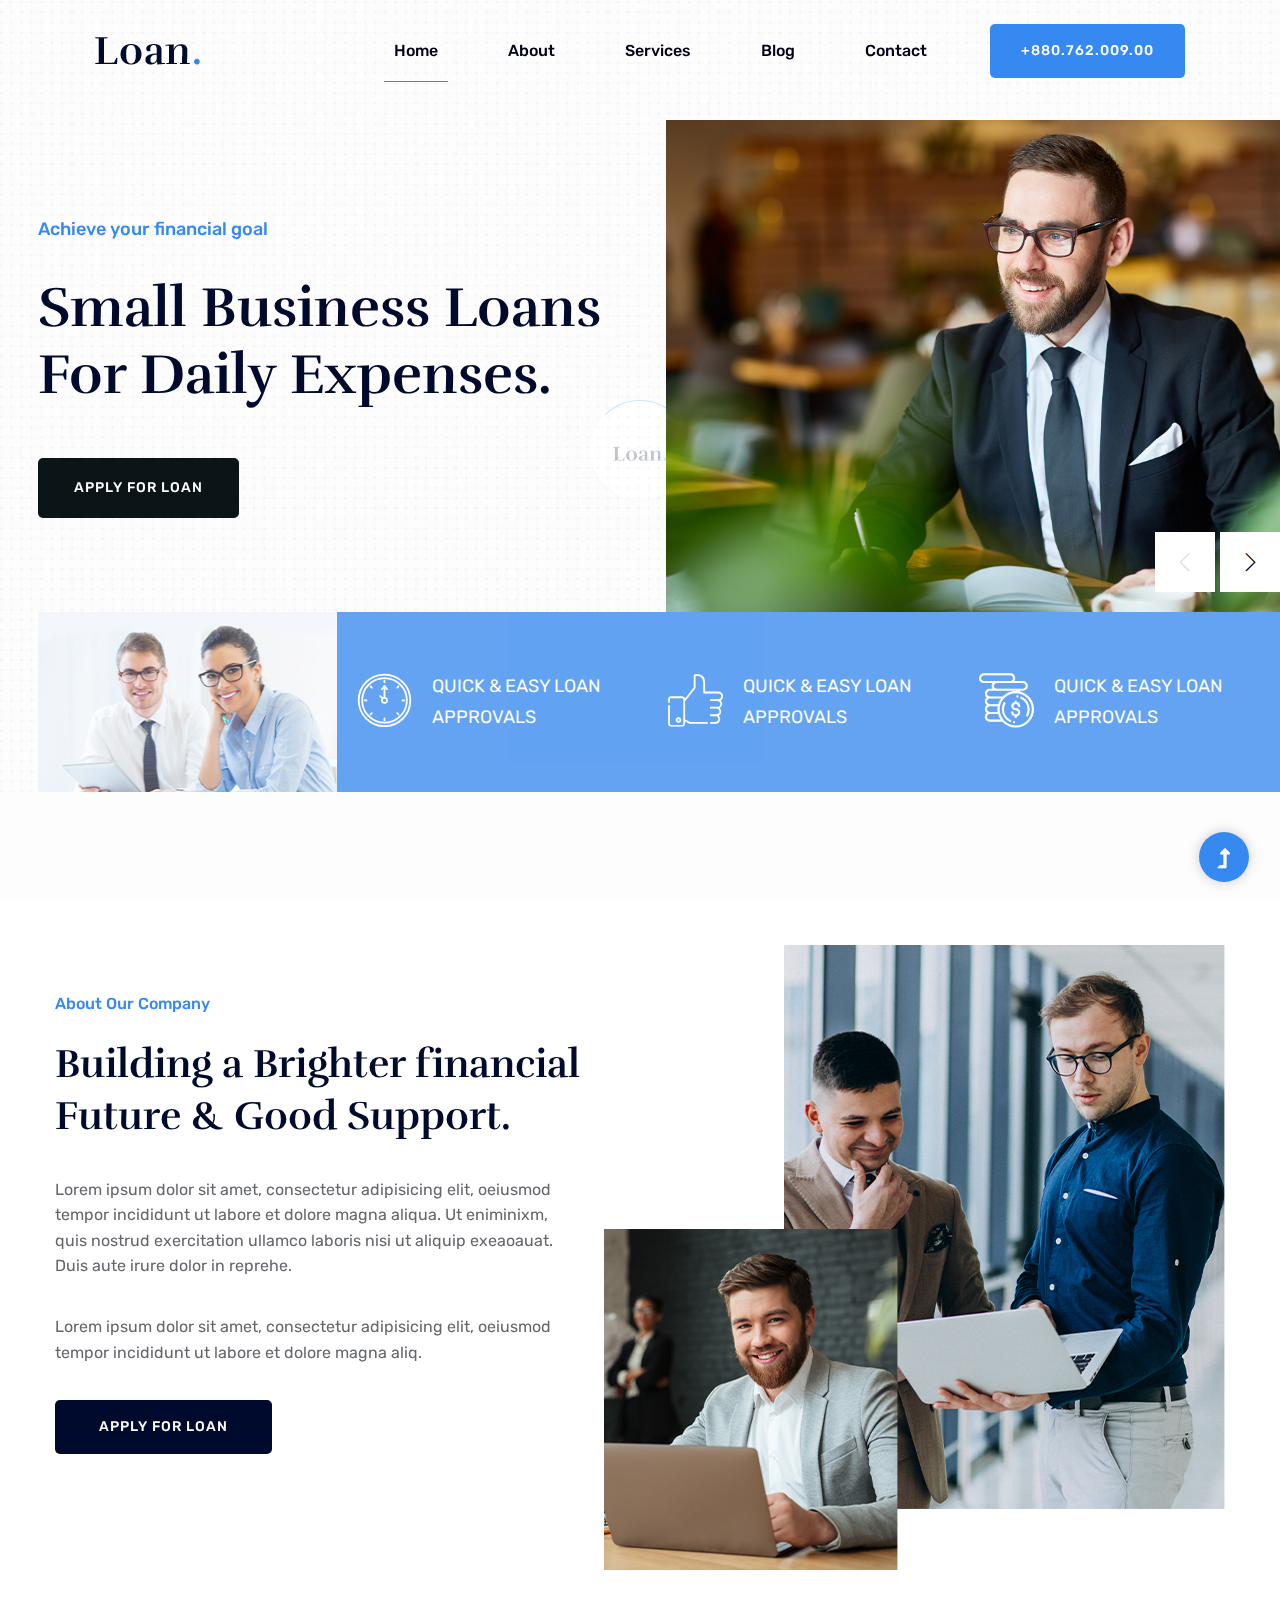
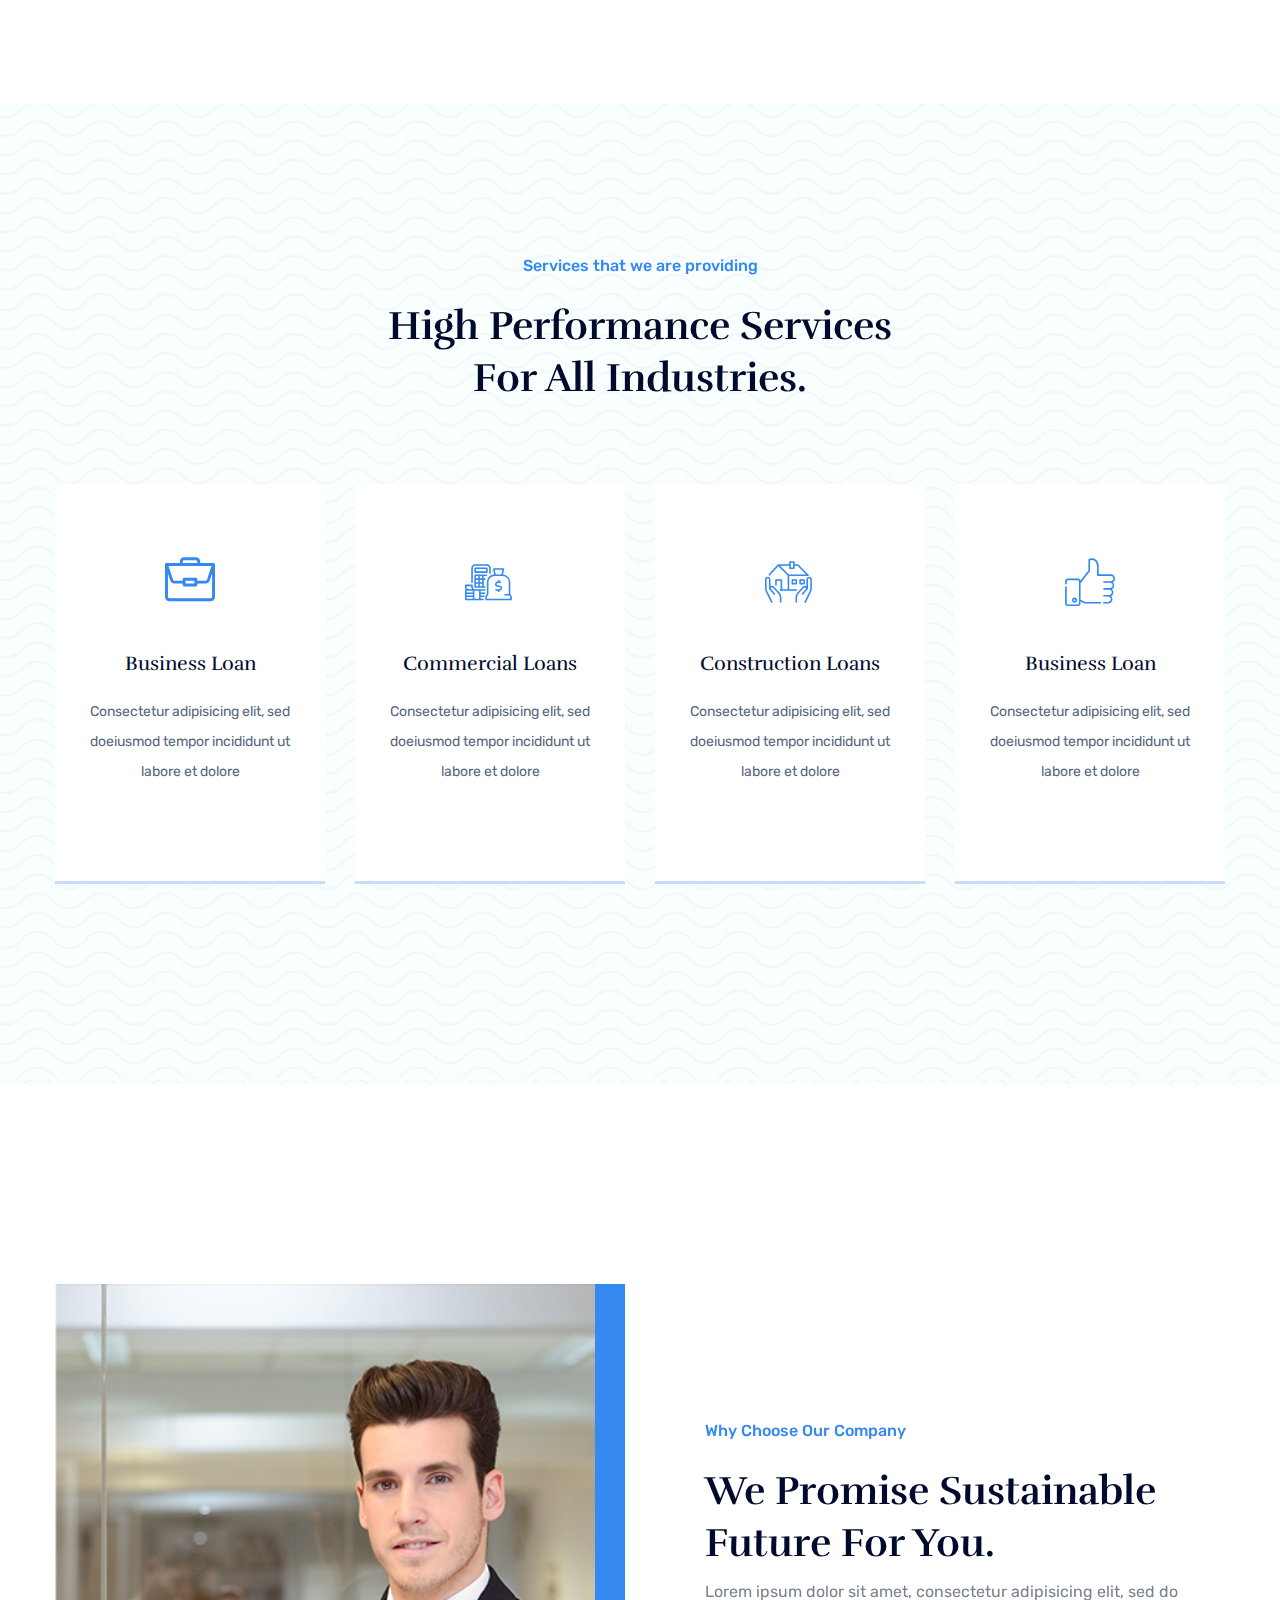
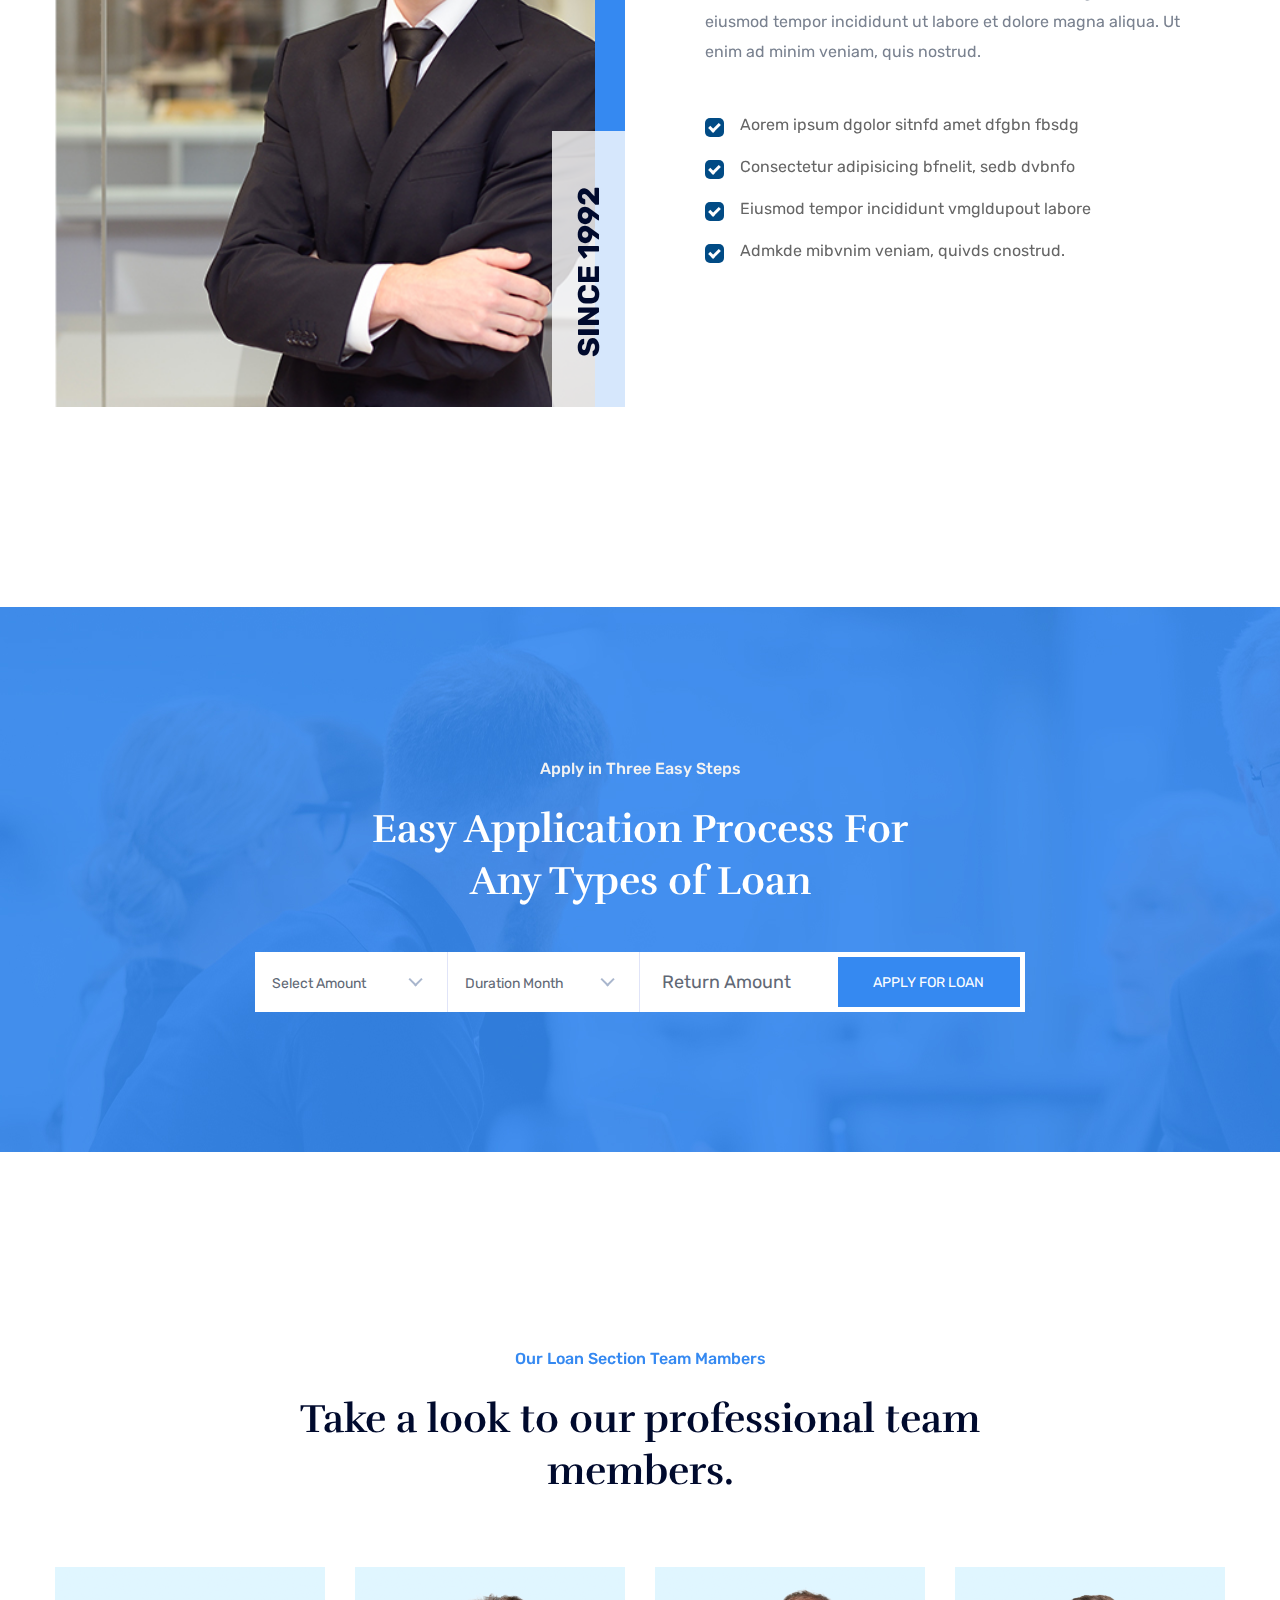
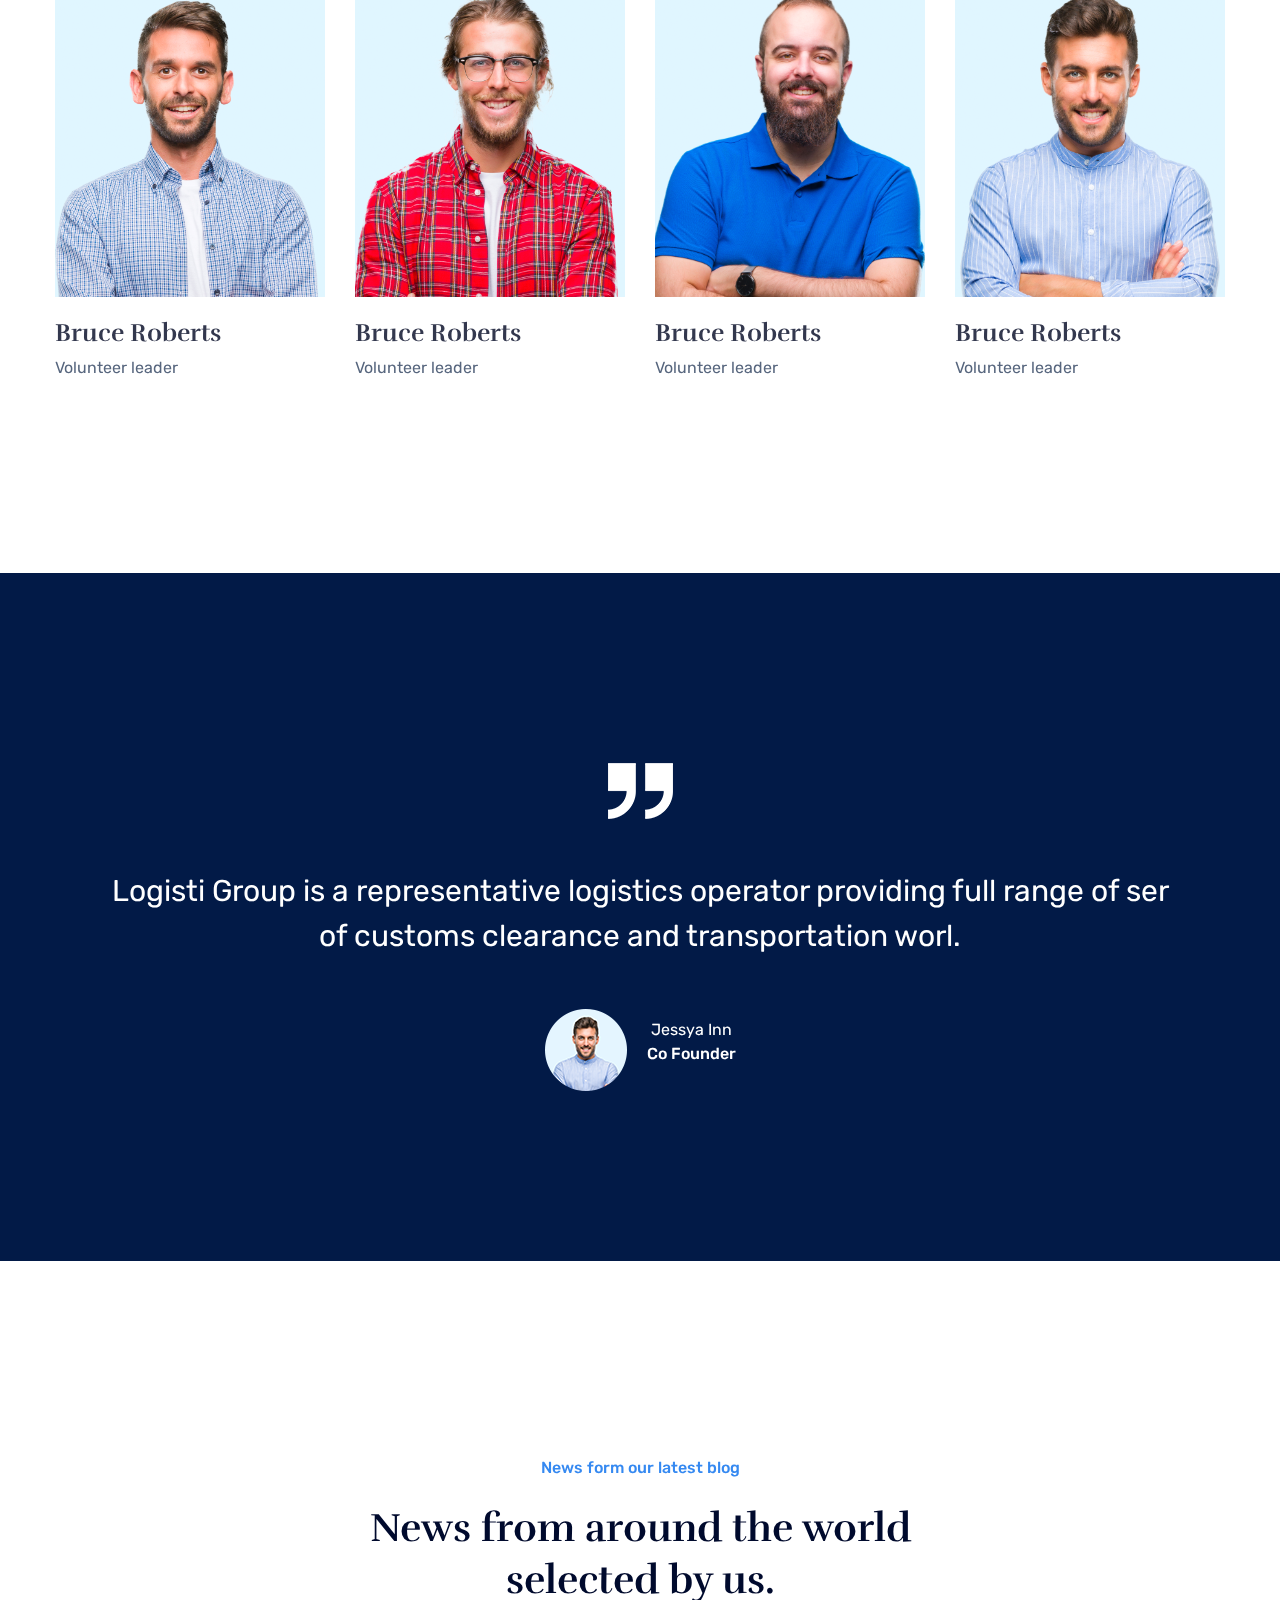
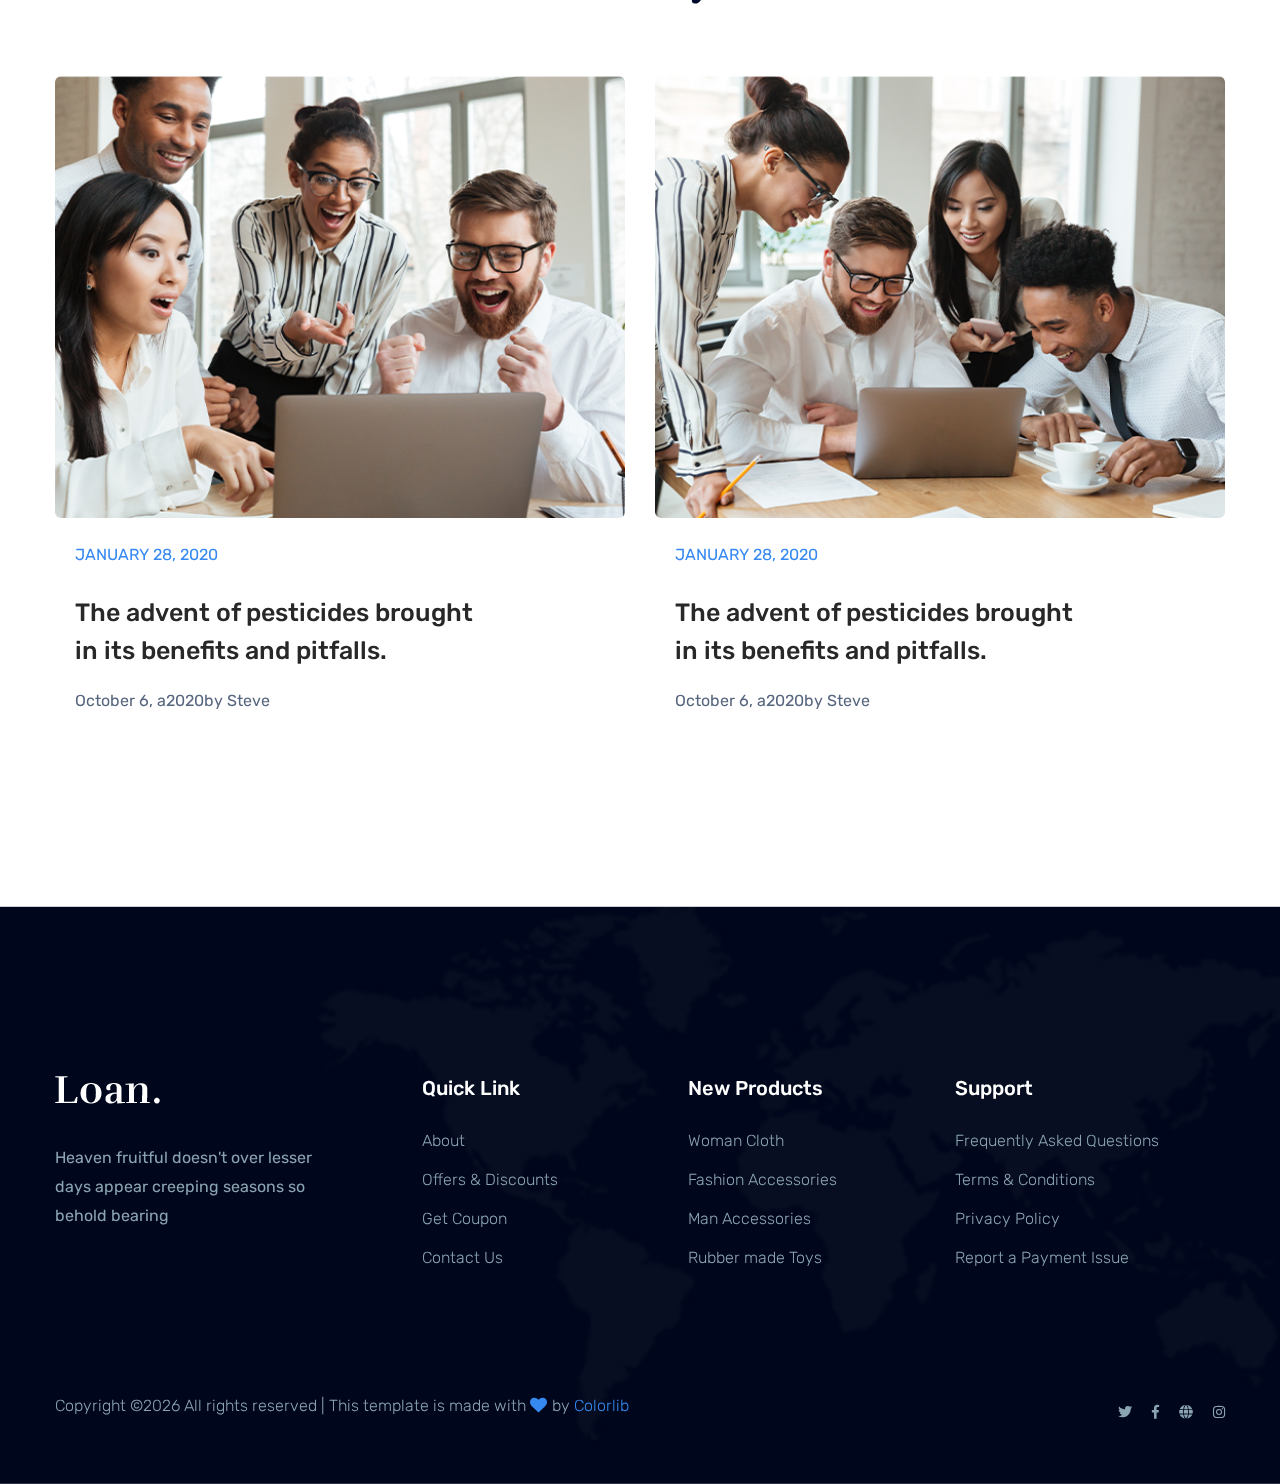
==== index.html @ 870bf565 "first commit" ====
<!doctype html>
<html class="no-js" lang="zxx">
    <head>
        <meta charset="utf-8">
        <meta http-equiv="x-ua-compatible" content="ie=edge">
        <title>Finance HTML-5 Template </title>
        <meta name="description" content="">
        <meta name="viewport" content="width=device-width, initial-scale=1">
        <link rel="manifest" href="site.webmanifest">
		<link rel="shortcut icon" type="image/x-icon" href="assets/img/favicon.ico">

		<!-- CSS here -->
            <link rel="stylesheet" href="assets/css/bootstrap.min.css">
            <link rel="stylesheet" href="assets/css/owl.carousel.min.css">
            <link rel="stylesheet" href="assets/css/slicknav.css">
            <link rel="stylesheet" href="assets/css/flaticon.css">
            <link rel="stylesheet" href="assets/css/animate.min.css">
            <link rel="stylesheet" href="assets/css/magnific-popup.css">
            <link rel="stylesheet" href="assets/css/fontawesome-all.min.css">
            <link rel="stylesheet" href="assets/css/themify-icons.css">
            <link rel="stylesheet" href="assets/css/slick.css">
            <link rel="stylesheet" href="assets/css/nice-select.css">
            <link rel="stylesheet" href="assets/css/style.css">
   </head>

   <body>
    <!-- Preloader Start -->
    <div id="preloader-active">
        <div class="preloader d-flex align-items-center justify-content-center">
            <div class="preloader-inner position-relative">
                <div class="preloader-circle"></div>
                <div class="preloader-img pere-text">
                    <img src="assets/img/logo/logo.png" alt="">
                </div>
            </div>
        </div>
    </div>
    <!-- Preloader Start -->
    <header>
        <!-- Header Start -->
        <div class="header-area header-transparent">
                <div class="main-header  header-sticky">
                    <div class="container-fluid">
                        <div class="row align-items-center">
                            <!-- Logo -->
                            <div class="col-xl-2 col-lg-2 col-md-1">
                                <div class="logo">
                                    <a href="index.html"><img src="assets/img/logo/logo.png" alt=""></a>
                                </div>
                            </div>
                            <div class="col-xl-10 col-lg-10 col-md-10">
                            <div class="menu-main d-flex align-items-center justify-content-end">
                                <!-- Main-menu -->
                                <div class="main-menu f-right d-none d-lg-block">
                                    <nav> 
                                        <ul id="navigation">  
                                            <li class="active"><a href="index.html">Home</a></li>
                                            <li><a href="about.html">About</a></li>
                                            <li><a href="services.html">Services</a></li>
                                            <li><a href="blog.html">Blog</a>
                                                <ul class="submenu">
                                                    <li><a href="blog.html">Blog</a></li>
                                                    <li><a href="blog_details.html">Blog Details</a></li>
                                                    <li><a href="elements.html">Element</a></li>
                                                    <li><a href="apply.html">Apply Now</a></li>
                                                </ul>
                                            </li>
                                            <li><a href="contact.html">Contact</a></li>
                                        </ul>
                                    </nav>
                                </div>
                                <div class="header-right-btn f-right d-none d-lg-block">
                                    <a href="#" class="btn header-btn">+880.762.009.00 </a>
                                </div>
                            </div>
                            </div>   
                            <!-- Mobile Menu -->
                            <div class="col-12">
                                <div class="mobile_menu d-block d-lg-none"></div>
                            </div>
                        </div>
                    </div>
                </div>
        </div>
        <!-- Header End -->
    </header>
    <main>

        <!-- slider Area Start-->
        <div class="slider-area slider-height" data-background="assets/img/hero/h1_hero.jpg">
            <div class="slider-active">
                <!-- Single Slider -->
                <div class="single-slider">
                    <div class="slider-cap-wrapper">
                        <div class="hero__caption">
                            <p data-animation="fadeInLeft" data-delay=".2s">Achieve your financial goal</p>
                            <h1 data-animation="fadeInLeft" data-delay=".5s">Small Business Loans For Daily Expenses.</h1>
                            <!-- Hero Btn -->
                            <a href="apply.html" class="btn hero-btn" data-animation="fadeInLeft" data-delay=".8s">Apply for Loan</a>
                        </div>
                        <div class="hero__img">
                            <img src="assets/img/hero/hero_img.jpg" alt="">
                        </div>
                    </div>
                </div>
                <!-- Single Slider -->
                <div class="single-slider">
                    <div class="slider-cap-wrapper">
                        <div class="hero__caption">
                            <p data-animation="fadeInLeft" data-delay=".2s">Achieve your financial goal</p>
                            <h1 data-animation="fadeInLeft" data-delay=".5s">Small Business Loans For Daily Expenses.</h1>
                            <!-- Hero Btn -->
                            <a href="apply.html" class="btn hero-btn" data-animation="fadeInLeft" data-delay=".8s">Apply for Loan</a>
                        </div>
                        <div class="hero__img">
                            <img src="assets/img/hero/hero_img2.jpg" alt="">
                        </div>
                    </div>
                </div>
            </div>
            <!-- slider-footer Start -->
            <div class="slider-footer section-bg d-none d-sm-block">
                <div class="footer-wrapper">
                    <!-- single -->
                    <div class="single-caption">
                        <div class="single-img">
                            <img src="assets/img/hero/hero_footer.png" alt="">
                        </div>
                    </div>
                    <!-- single -->
                    <div class="single-caption">
                        <div class="caption-icon">
                            <span class="flaticon-clock"></span>
                        </div>
                        <div class="caption">
                            <p>Quick & Easy Loan</p>
                            <p>Approvals</p>
                        </div>
                    </div>
                    <!-- single -->
                    <div class="single-caption">
                        <div class="caption-icon">
                            <span class="flaticon-like"></span>
                        </div>
                        <div class="caption">
                            <p>Quick & Easy Loan</p>
                            <p>Approvals</p>
                        </div>
                    </div>
                    <!-- single -->
                    <div class="single-caption">
                        <div class="caption-icon">
                            <span class="flaticon-money"></span>
                        </div>
                        <div class="caption">
                            <p>Quick & Easy Loan</p>
                            <p>Approvals</p>
                        </div>
                    </div>
                  
                </div>
            </div>
            <!-- slider-footer End -->

        </div>
        <!-- slider Area End-->
        <!-- About Law Start-->
        <div class="about-low-area section-padding2">
            <div class="container">
                <div class="row">
                    <div class="col-lg-6 col-md-12">
                        <div class="about-caption mb-50">
                            <!-- Section Tittle -->
                            <div class="section-tittle mb-35">
                                <span>About Our Company</span>
                                <h2>Building a Brighter financial Future & Good Support.</h2>
                            </div>
                            <p>Lorem ipsum dolor sit amet, consectetur adipisicing elit, oeiusmod tempor incididunt ut labore et dolore magna aliqua. Ut eniminixm, quis nostrud exercitation ullamco laboris nisi ut aliquip exeaoauat. Duis aute irure dolor in reprehe.</p>
                            <p>Lorem ipsum dolor sit amet, consectetur adipisicing elit, oeiusmod tempor incididunt ut labore et dolore magna aliq.</p>
                            <a href="apply.html" class="btn">Apply for Loan</a>
                        </div>
                    </div>
                    <div class="col-lg-6 col-md-12">
                        <!-- about-img -->
                        <div class="about-img ">
                            <div class="about-font-img d-none d-lg-block">
                                <img src="assets/img/gallery/about2.png" alt="">
                            </div>
                            <div class="about-back-img ">
                                <img src="assets/img/gallery/about1.png" alt="">
                            </div>
                        </div>
                    </div>
                </div>
            </div>
        </div>
        <!-- About Law End-->
        <!-- Services Area Start -->
        <div class="services-area pt-150 pb-150" data-background="assets/img/gallery/section_bg02.jpg">
            <div class="container">
                <div class="row justify-content-center">
                    <div class="col-lg-6 col-md-10">
                        <!-- Section Tittle -->
                        <div class="section-tittle text-center mb-80">
                            <span>Services that we are providing</span>
                            <h2>High Performance Services For All Industries.</h2>
                        </div>
                    </div>
                </div>
                <div class="row">
                    <div class="col-lg-3 col-md-6 col-sm-6">
                        <div class="single-cat text-center mb-50">
                            <div class="cat-icon">
                                <span class="flaticon-work"></span>
                            </div>
                            <div class="cat-cap">
                                <h5><a href="services.html">Business Loan</a></h5>
                                <p>Consectetur adipisicing elit, sed doeiusmod tempor incididunt ut labore et dolore</p>
                            </div>
                        </div>
                    </div>
                    <div class="col-lg-3 col-md-6 col-sm-6">
                        <div class="single-cat text-center mb-50">
                            <div class="cat-icon">
                                <span class="flaticon-loan"></span>
                            </div>
                            <div class="cat-cap">
                                <h5><a href="services.html">Commercial Loans</a></h5>
                                <p>Consectetur adipisicing elit, sed doeiusmod tempor incididunt ut labore et dolore</p>
                            </div>
                        </div>
                    </div>
                    <div class="col-lg-3 col-md-6 col-sm-6">
                        <div class="single-cat text-center mb-50">
                            <div class="cat-icon">
                                <span class="flaticon-loan-1"></span>
                            </div>
                            <div class="cat-cap">
                                <h5><a href="services.html">Construction Loans</a></h5>
                                <p>Consectetur adipisicing elit, sed doeiusmod tempor incididunt ut labore et dolore</p>
                            </div>
                        </div>
                    </div>
                    <div class="col-lg-3 col-md-6 col-sm-6">
                        <div class="single-cat text-center mb-50">
                            <div class="cat-icon">
                                <span class="flaticon-like"></span>
                            </div>
                            <div class="cat-cap">
                                <h5><a href="services.html">Business Loan</a></h5>
                                <p>Consectetur adipisicing elit, sed doeiusmod tempor incididunt ut labore et dolore</p>
                            </div>
                        </div>
                    </div>

                 </div>
            </div>
        </div>
        <!-- Services Area End -->
        <!-- Support Company Start-->
        <div class="support-company-area section-padding3 fix">
            <div class="container">
                <div class="row align-items-center">
                    <div class="col-xl-6 col-lg-6">
                        <div class="support-location-img mb-50">
                            <img src="assets/img/gallery/single2.jpg" alt="">
                            <div class="support-img-cap">
                                <span>Since 1992</span>
                            </div>
                        </div>
                    </div>
                    <div class="col-xl-6 col-lg-6">
                        <div class="right-caption">
                            <!-- Section Tittle -->
                            <div class="section-tittle">
                                <span>Why Choose Our Company</span>
                                <h2>We Promise Sustainable  Future For You.</h2>
                            </div>
                            <div class="support-caption">
                                <p>Lorem ipsum dolor sit amet, consectetur adipisicing elit, sed do eiusmod tempor incididunt ut labore et dolore magna aliqua. Ut enim ad minim veniam, quis nostrud.</p>
                                <div class="select-suport-items">
                                    <label class="single-items">Aorem ipsum dgolor sitnfd amet dfgbn fbsdg
                                        <input type="checkbox" checked="checked active">
                                        <span class="checkmark"></span>
                                    </label>
                                    <label class="single-items">Consectetur adipisicing bfnelit, sedb dvbnfo
                                        <input type="checkbox" checked="checked active">
                                        <span class="checkmark"></span>
                                    </label>
                                    <label class="single-items">Eiusmod tempor incididunt vmgldupout labore
                                        <input type="checkbox" checked="checked active">
                                        <span class="checkmark"></span>
                                    </label>
                                    <label class="single-items">Admkde mibvnim veniam, quivds cnostrud.
                                        <input type="checkbox" checked="checked active">
                                        <span class="checkmark"></span>
                                    </label>
                                </div>
                            </div>
                        </div>
                    </div>
                </div>
            </div>
        </div>
        <!-- Support Company End-->
        <!-- Application Area Start -->
        <div class="application-area pt-150 pb-140" data-background="assets/img/gallery/section_bg03.jpg">
            <div class="container">
                <div class="row justify-content-center">
                    <div class="col-lg-6 col-md-10">
                        <!-- Section Tittle -->
                        <div class="section-tittle section-tittle2 text-center mb-45">
                            <span>Apply in Three Easy Steps</span>
                            <h2>Easy Application Process For Any Types of Loan</h2>
                        </div>
                    </div>
                </div>
                <div class="row justify-content-center">
                    <div class="col-lg-9 col-xl-8">
                        <!--Hero form -->
                        <form action="#" class="search-box">
                            <div class="select-form">
                                <div class="select-itms">
                                    <select name="select" id="select1">
                                        <option value="">Select Amount</option>
                                        <option value="">$120</option>
                                        <option value="">$700</option>
                                        <option value="">$750</option>
                                        <option value="">$250</option>
                                    </select>
                                </div>
                            </div>
                            <div class="select-form">
                                <div class="select-itms">
                                    <select name="select" id="select1">
                                        <option value="">Duration Month</option>
                                        <option value="">7 Days</option>
                                        <option value="">10 Days</option>
                                        <option value="">14 Days Days</option>
                                        <option value="">20 Days</option>
                                    </select>
                                </div>
                            </div>
                            <div class="input-form">
                                <input type="text" placeholder="Return Amount">
                            </div>
                            <div class="search-form">
                                <a href="apply.html">Apply for Loan</a>
                            </div>	
                        </form>	
                    </div>
                </div>
            </div>
        </div>
        <!-- Application Area End -->
        <!--Team Ara Start -->
        <div class="team-area section-padding30">
            <div class="container">
                <div class="row justify-content-center">
                    <div class="cl-xl-7 col-lg-8 col-md-10">
                        <!-- Section Tittle -->
                        <div class="section-tittle text-center mb-70">
                            <span>Our Loan Section Team Mambers</span>
                            <h2>Take a look to our professional team members.</h2>
                        </div> 
                    </div>
                </div>
                <div class="row">
                    <div class="col-lg-3 col-md-4 col-sm-6">
                        <div class="single-team mb-30">
                            <div class="team-img">
                                <img src="assets/img/gallery/home_blog1.png" alt="">
                                <!-- Blog Social -->
                                <div class="team-social">
                                    <li><a href="#"><i class="fab fa-facebook-f"></i></a></li>
                                    <li><a href="#"><i class="fab fa-twitter"></i></a></li>
                                    <li><a href="#"><i class="fas fa-globe"></i></a></li>
                                </div>
                            </div>
                            <div class="team-caption">
                                <h3><a href="#">Bruce Roberts</a></h3>
                                <p>Volunteer leader</p>
                            </div>
                        </div>
                    </div>
                    <div class="col-lg-3 col-md-4 col-sm-6">
                        <div class="single-team mb-30">
                            <div class="team-img">
                                <img src="assets/img/gallery/home_blog2.png" alt="">
                                <!-- Blog Social -->
                                <div class="team-social">
                                    <li><a href="#"><i class="fab fa-facebook-f"></i></a></li>
                                    <li><a href="#"><i class="fab fa-twitter"></i></a></li>
                                    <li><a href="#"><i class="fas fa-globe"></i></a></li>
                                </div>
                            </div>
                            <div class="team-caption">
                                <h3><a href="#">Bruce Roberts</a></h3>
                                <p>Volunteer leader</p>
                            </div>
                        </div>
                    </div>
                    <div class="col-lg-3 col-md-4 col-sm-6">
                        <div class="single-team mb-30">
                            <div class="team-img">
                                <img src="assets/img/gallery/home_blog3.png" alt="">
                                <!-- Blog Social -->
                                <div class="team-social">
                                    <li><a href="#"><i class="fab fa-facebook-f"></i></a></li>
                                    <li><a href="#"><i class="fab fa-twitter"></i></a></li>
                                    <li><a href="#"><i class="fas fa-globe"></i></a></li>
                                </div>
                            </div>
                            <div class="team-caption">
                                <h3><a href="#">Bruce Roberts</a></h3>
                                <p>Volunteer leader</p>
                            </div>
                        </div>
                    </div>
                    <div class="col-lg-3 col-md-4 col-sm-6">
                        <div class="single-team mb-30">
                            <div class="team-img">
                                <img src="assets/img/gallery/home_blog4.png" alt="">
                                <!-- Blog Social -->
                                <div class="team-social">
                                    <li><a href="#"><i class="fab fa-facebook-f"></i></a></li>
                                    <li><a href="#"><i class="fab fa-twitter"></i></a></li>
                                    <li><a href="#"><i class="fas fa-globe"></i></a></li>
                                </div>
                            </div>
                            <div class="team-caption">
                                <h3><a href="#">Bruce Roberts</a></h3>
                                <p>Volunteer leader</p>
                            </div>
                        </div>
                    </div>
                </div>
            </div>
        </div>
        <!-- Team Ara End -->
        <!-- Testimonial Start -->
        <div class="testimonial-area t-bg testimonial-padding">
            <div class="container ">
               <div class="row d-flex justify-content-center">
                    <div class="col-xl-11 col-lg-11 col-md-9">
                        <div class="h1-testimonial-active">
                            <!-- Single Testimonial -->
                            <div class="single-testimonial text-center">
                                 <!-- Testimonial Content -->
                                <div class="testimonial-caption ">
                                    <div class="testimonial-top-cap">
                                        <img src="assets/img/gallery/testimonial.png" alt="">
                                        <p>Logisti Group is a representative logistics operator providing full range of ser
                                            of customs clearance and transportation worl.</p>
                                    </div>
                                    <!-- founder -->
                                    <div class="testimonial-founder d-flex align-items-center justify-content-center">
                                        <div class="founder-img">
                                            <img src="assets/img/testmonial/Homepage_testi.png" alt="">
                                        </div>
                                       <div class="founder-text">
                                            <span>Jessya Inn</span>
                                            <p>Co Founder</p>
                                       </div>
                                    </div>
                                </div>
                            </div>
                            <!-- Single Testimonial -->
                            <div class="single-testimonial text-center">
                                 <!-- Testimonial Content -->
                                <div class="testimonial-caption ">
                                    <div class="testimonial-top-cap">
                                        <img src="assets/img/gallery/testimonial.png" alt="">
                                        <p>Logisti Group is a representative logistics operator providing full range of ser
                                            of customs clearance and transportation worl.</p>
                                    </div>
                                    <!-- founder -->
                                    <div class="testimonial-founder d-flex align-items-center justify-content-center">
                                        <div class="founder-img">
                                            <img src="assets/img/testmonial/Homepage_testi.png" alt="">
                                        </div>
                                       <div class="founder-text">
                                            <span>Jessya Inn</span>
                                            <p>Co Founder</p>
                                       </div>
                                    </div>
                                </div>
                            </div>
                        </div>
                    </div>
               </div>
            </div>
        </div>
        <!-- Testimonial End -->
        <!-- Blog Ara Start -->
        <div class="home-blog-area section-padding30">
            <div class="container">
                <div class="row justify-content-center">
                    <div class="col-lg-7 col-md-10">
                        <!-- Section Tittle -->
                        <div class="section-tittle text-center mb-70">
                            <span>News form our latest blog</span>
                            <h2>News from around the world selected by us.</h2>
                        </div> 
                    </div>
                </div>
                <div class="row">
                    <div class="col-xl-6 col-lg-6 col-md-6">
                        <!-- single-david -->
                        <div class="single-blogs mb-30">
                            <div class="blog-images">
                                <img src="assets/img/gallery/blog1.png" alt="">
                            </div>
                            <div class="blog-captions">
                                <span>January 28, 2020</span>
                                <h2><a href="blog_details.html">The advent of pesticides brought 
                                    in its benefits and pitfalls.</a></h2>
                                <p>October 6, a2020by Steve</p>
                            </div>
                        </div>
                    </div>
                    <div class="col-xl-6 col-lg-6 col-md-6">
                        <!-- single-david -->
                        <div class="single-blogs mb-30">
                            <div class="blog-images">
                                <img src="assets/img/gallery/blog2.png" alt="">
                            </div>
                            <div class="blog-captions">
                                <span>January 28, 2020</span>
                                <h2><a href="blog_details.html">The advent of pesticides brought 
                                    in its benefits and pitfalls.</a></h2>
                                <p>October 6, a2020by Steve</p>
                            </div>
                        </div>
                    </div>
                </div>
            </div>
        </div>
        <!-- Blog Ara End -->

    </main>
    <footer>
        <!-- Footer Start-->
        <div class="footer-area">
            <div class="container">
               <div class="footer-top footer-padding">
                    <div class="row justify-content-between">
                        <div class="col-xl-3 col-lg-4 col-md-4 col-sm-6">
                            <div class="single-footer-caption mb-50">
                                <div class="single-footer-caption mb-30">
                                    <!-- logo -->
                                    <div class="footer-logo">
                                        <a href="index.html"><img src="assets/img/logo/logo2_footer.png" alt=""></a>
                                    </div>
                                    <div class="footer-pera">
                                        <p>Heaven fruitful doesn't over lesser days appear creeping seasons so behold bearing</p>
                                   </div>
                                </div>
                            </div>
                        </div>
                        <div class="col-xl-2 col-lg-2 col-md-4 col-sm-6">
                            <div class="single-footer-caption mb-50">
                                <div class="footer-tittle">
                                    <h4>Quick Link</h4>
                                    <ul>
                                        <li><a href="#">About</a></li>
                                        <li><a href="#">Offers & Discounts</a></li>
                                        <li><a href="#">Get Coupon</a></li>
                                        <li><a href="#"> Contact Us</a></li>
                                    </ul>
                                </div>
                            </div>
                        </div>
                        <div class="col-xl-2 col-lg-3 col-md-4 col-sm-6">
                            <div class="single-footer-caption mb-50">
                                <div class="footer-tittle">
                                    <h4>New Products</h4>
                                    <ul>
                                        <li><a href="#">Woman Cloth</a></li>
                                        <li><a href="#">Fashion Accessories</a></li>
                                        <li><a href="#">Man Accessories</a></li>
                                        <li><a href="#">Rubber made Toys</a></li>     
                                    </ul>
                                </div>
                            </div>
                        </div>
                        <div class="col-xl-3 col-lg-3 col-md-4 col-sm-6">
                            <div class="single-footer-caption mb-50">
                                <div class="footer-tittle">
                                    <h4>Support</h4>
                                    <ul>
                                        <li><a href="#">Frequently Asked Questions</a></li>
                                        <li><a href="#">Terms & Conditions</a></li>
                                        <li><a href="#"> Privacy Policy</a></li>
                                        <li><a href="#">Report a Payment Issue</a></li>     
                                    </ul>
                                </div>
                            </div>
                        </div>
                    </div>
               </div>
                <div class="footer-bottom">
                    <div class="row d-flex justify-content-between align-items-center">
                        <div class="col-xl-9 col-lg-8">
                            <div class="footer-copy-right">
                                <p><!-- Link back to Colorlib can't be removed. Template is licensed under CC BY 3.0. -->
  Copyright &copy;<script>document.write(new Date().getFullYear());</script> All rights reserved | This template is made with <i class="fa fa-heart" aria-hidden="true"></i> by <a href="https://colorlib.com" target="_blank">Colorlib</a>
  <!-- Link back to Colorlib can't be removed. Template is licensed under CC BY 3.0. --></p>
                            </div>
                        </div>
                        <div class="col-xl-3 col-lg-4">
                            <!-- Footer Social -->
                            <div class="footer-social f-right">
                                <a href="#"><i class="fab fa-twitter"></i></a>
                                <a href="#"><i class="fab fa-facebook-f"></i></a>
                                <a href="#"><i class="fas fa-globe"></i></a>
                                <a href="#"><i class="fab fa-instagram"></i></a>
                            </div>
                        </div>
                    </div>
               </div>
            </div>
        </div>
        <!-- Footer End-->
    </footer>
    <!-- Scroll Up -->
    <div id="back-top" >
        <a title="Go to Top" href="#"> <i class="fas fa-level-up-alt"></i></a>
    </div>


    <!-- JS here -->
		<!-- All JS Custom Plugins Link Here here -->
        <script src="./assets/js/vendor/modernizr-3.5.0.min.js"></script>
		<!-- Jquery, Popper, Bootstrap -->
		<script src="./assets/js/vendor/jquery-1.12.4.min.js"></script>
        <script src="./assets/js/popper.min.js"></script>
        <script src="./assets/js/bootstrap.min.js"></script>
	    <!-- Jquery Mobile Menu -->
        <script src="./assets/js/jquery.slicknav.min.js"></script>

		<!-- Jquery Slick , Owl-Carousel Plugins -->
        <script src="./assets/js/owl.carousel.min.js"></script>
        <script src="./assets/js/slick.min.js"></script>
		<!-- One Page, Animated-HeadLin -->
        <script src="./assets/js/wow.min.js"></script>
		<script src="./assets/js/animated.headline.js"></script>
        <script src="./assets/js/jquery.magnific-popup.js"></script>

		<!-- Nice-select, sticky -->
        <script src="./assets/js/jquery.nice-select.min.js"></script>
		<script src="./assets/js/jquery.sticky.js"></script>
        
        <!-- contact js -->
        <script src="./assets/js/contact.js"></script>
        <script src="./assets/js/jquery.form.js"></script>
        <script src="./assets/js/jquery.validate.min.js"></script>
        <script src="./assets/js/mail-script.js"></script>
        <script src="./assets/js/jquery.ajaxchimp.min.js"></script>
        
		<!-- Jquery Plugins, main Jquery -->	
        <script src="./assets/js/plugins.js"></script>
        <script src="./assets/js/main.js"></script>
        
    </body>
</html>
---- assets/css/flaticon.css ----
/*
  	Flaticon icon font: Flaticon
  	Creation date: 28/03/2020 11:06
  	*/

@font-face {
  font-family: "Flaticon";
  src: url("../fonts/Flaticon.eot");
  src: url("../fonts/Flaticon.eot?#iefix") format("embedded-opentype"),
       url("../fonts/Flaticon.woff2") format("woff2"),
       url("../fonts/Flaticon.woff") format("woff"),
       url("../fonts/Flaticon.ttf") format("truetype"),
       url("../fonts/Flaticon.svg#Flaticon") format("svg");
  font-weight: normal;
  font-style: normal;
}

@media screen and (-webkit-min-device-pixel-ratio:0) {
  @font-face {
    font-family: "Flaticon";
    src: url("../fonts/Flaticon.svg#Flaticon") format("svg");
  }
}

[class^="flaticon-"]:before, [class*=" flaticon-"]:before,
[class^="flaticon-"]:after, [class*=" flaticon-"]:after {   
  font-family: Flaticon;
font-style: normal;
}

.flaticon-like:before { content: "\f100"; }
.flaticon-clock:before { content: "\f101"; }
.flaticon-money:before { content: "\f102"; }
.flaticon-work:before { content: "\f103"; }
.flaticon-loan:before { content: "\f104"; }
.flaticon-loan-1:before { content: "\f105"; }
---- assets/css/themify-icons.css ----
@font-face {
	font-family: 'themify';
	src:url('../fonts/themify.eot?-fvbane');


	src:url('../fonts/themify.eot?#iefix-fvbane') format('embedded-opentype'),
		url('../fonts/themify.woff?-fvbane') format('woff'),
		url('../fonts/themify.ttf?-fvbane') format('truetype'),
		url('../fonts/themify.svg?-fvbane#themify') format('svg');
	font-weight: normal;
	font-style: normal;
}

[class^="ti-"], [class*=" ti-"] {
	font-family: 'themify';
	speak: none;
	font-style: normal;
	font-weight: normal;
	font-variant: normal;
	text-transform: none;
	line-height: 1;

	/* Better Font Rendering =========== */
	-webkit-font-smoothing: antialiased;
	-moz-osx-font-smoothing: grayscale;
}

.ti-wand:before {
	content: "\e600";
}
.ti-volume:before {
	content: "\e601";
}
.ti-user:before {
	content: "\e602";
}
.ti-unlock:before {
	content: "\e603";
}
.ti-unlink:before {
	content: "\e604";
}
.ti-trash:before {
	content: "\e605";
}
.ti-thought:before {
	content: "\e606";
}
.ti-target:before {
	content: "\e607";
}
.ti-tag:before {
	content: "\e608";
}
.ti-tablet:before {
	content: "\e609";
}
.ti-star:before {
	content: "\e60a";
}
.ti-spray:before {
	content: "\e60b";
}
.ti-signal:before {
	content: "\e60c";
}
.ti-shopping-cart:before {
	content: "\e60d";
}
.ti-shopping-cart-full:before {
	content: "\e60e";
}
.ti-settings:before {
	content: "\e60f";
}
.ti-search:before {
	content: "\e610";
}
.ti-zoom-in:before {
	content: "\e611";
}
.ti-zoom-out:before {
	content: "\e612";
}
.ti-cut:before {
	content: "\e613";
}
.ti-ruler:before {
	content: "\e614";
}
.ti-ruler-pencil:before {
	content: "\e615";
}
.ti-ruler-alt:before {
	content: "\e616";
}
.ti-bookmark:before {
	content: "\e617";
}
.ti-bookmark-alt:before {
	content: "\e618";
}
.ti-reload:before {
	content: "\e619";
}
.ti-plus:before {
	content: "\e61a";
}
.ti-pin:before {
	content: "\e61b";
}
.ti-pencil:before {
	content: "\e61c";
}
.ti-pencil-alt:before {
	content: "\e61d";
}
.ti-paint-roller:before {
	content: "\e61e";
}
.ti-paint-bucket:before {
	content: "\e61f";
}
.ti-na:before {
	content: "\e620";
}
.ti-mobile:before {
	content: "\e621";
}
.ti-minus:before {
	content: "\e622";
}
.ti-medall:before {
	content: "\e623";
}
.ti-medall-alt:before {
	content: "\e624";
}
.ti-marker:before {
	content: "\e625";
}
.ti-marker-alt:before {
	content: "\e626";
}
.ti-arrow-up:before {
	content: "\e627";
}
.ti-arrow-right:before {
	content: "\e628";
}
.ti-arrow-left:before {
	content: "\e629";
}
.ti-arrow-down:before {
	content: "\e62a";
}
.ti-lock:before {
	content: "\e62b";
}
.ti-location-arrow:before {
	content: "\e62c";
}
.ti-link:before {
	content: "\e62d";
}
.ti-layout:before {
	content: "\e62e";
}
.ti-layers:before {
	content: "\e62f";
}
.ti-layers-alt:before {
	content: "\e630";
}
.ti-key:before {
	content: "\e631";
}
.ti-import:before {
	content: "\e632";
}
.ti-image:before {
	content: "\e633";
}
.ti-heart:before {
	content: "\e634";
}
.ti-heart-broken:before {
	content: "\e635";
}
.ti-hand-stop:before {
	content: "\e636";
}
.ti-hand-open:before {
	content: "\e637";
}
.ti-hand-drag:before {
	content: "\e638";
}
.ti-folder:before {
	content: "\e639";
}
.ti-flag:before {
	content: "\e63a";
}
.ti-flag-alt:before {
	content: "\e63b";
}
.ti-flag-alt-2:before {
	content: "\e63c";
}
.ti-eye:before {
	content: "\e63d";
}
.ti-export:before {
	content: "\e63e";
}
.ti-exchange-vertical:before {
	content: "\e63f";
}
.ti-desktop:before {
	content: "\e640";
}
.ti-cup:before {
	content: "\e641";
}
.ti-crown:before {
	content: "\e642";
}
.ti-comments:before {
	content: "\e643";
}
.ti-comment:before {
	content: "\e644";
}
.ti-comment-alt:before {
	content: "\e645";
}
.ti-close:before {
	content: "\e646";
}
.ti-clip:before {
	content: "\e647";
}
.ti-angle-up:before {
	content: "\e648";
}
.ti-angle-right:before {
	content: "\e649";
}
.ti-angle-left:before {
	content: "\e64a";
}
.ti-angle-down:before {
	content: "\e64b";
}
.ti-check:before {
	content: "\e64c";
}
.ti-check-box:before {
	content: "\e64d";
}
.ti-camera:before {
	content: "\e64e";
}
.ti-announcement:before {
	content: "\e64f";
}
.ti-brush:before {
	content: "\e650";
}
.ti-briefcase:before {
	content: "\e651";
}
.ti-bolt:before {
	content: "\e652";
}
.ti-bolt-alt:before {
	content: "\e653";
}
.ti-blackboard:before {
	content: "\e654";
}
.ti-bag:before {
	content: "\e655";
}
.ti-move:before {
	content: "\e656";
}
.ti-arrows-vertical:before {
	content: "\e657";
}
.ti-arrows-horizontal:before {
	content: "\e658";
}
.ti-fullscreen:before {
	content: "\e659";
}
.ti-arrow-top-right:before {
	content: "\e65a";
}
.ti-arrow-top-left:before {
	content: "\e65b";
}
.ti-arrow-circle-up:before {
	content: "\e65c";
}
.ti-arrow-circle-right:before {
	content: "\e65d";
}
.ti-arrow-circle-left:before {
	content: "\e65e";
}
.ti-arrow-circle-down:before {
	content: "\e65f";
}
.ti-angle-double-up:before {
	content: "\e660";
}
.ti-angle-double-right:before {
	content: "\e661";
}
.ti-angle-double-left:before {
	content: "\e662";
}
.ti-angle-double-down:before {
	content: "\e663";
}
.ti-zip:before {
	content: "\e664";
}
.ti-world:before {
	content: "\e665";
}
.ti-wheelchair:before {
	content: "\e666";
}
.ti-view-list:before {
	content: "\e667";
}
.ti-view-list-alt:before {
	content: "\e668";
}
.ti-view-grid:before {
	content: "\e669";
}
.ti-uppercase:before {
	content: "\e66a";
}
.ti-upload:before {
	content: "\e66b";
}
.ti-underline:before {
	content: "\e66c";
}
.ti-truck:before {
	content: "\e66d";
}
.ti-timer:before {
	content: "\e66e";
}
.ti-ticket:before {
	content: "\e66f";
}
.ti-thumb-up:before {
	content: "\e670";
}
.ti-thumb-down:before {
	content: "\e671";
}
.ti-text:before {
	content: "\e672";
}
.ti-stats-up:before {
	content: "\e673";
}
.ti-stats-down:before {
	content: "\e674";
}
.ti-split-v:before {
	content: "\e675";
}
.ti-split-h:before {
	content: "\e676";
}
.ti-smallcap:before {
	content: "\e677";
}
.ti-shine:before {
	content: "\e678";
}
.ti-shift-right:before {
	content: "\e679";
}
.ti-shift-left:before {
	content: "\e67a";
}
.ti-shield:before {
	content: "\e67b";
}
.ti-notepad:before {
	content: "\e67c";
}
.ti-server:before {
	content: "\e67d";
}
.ti-quote-right:before {
	content: "\e67e";
}
.ti-quote-left:before {
	content: "\e67f";
}
.ti-pulse:before {
	content: "\e680";
}
.ti-printer:before {
	content: "\e681";
}
.ti-power-off:before {
	content: "\e682";
}
.ti-plug:before {
	content: "\e683";
}
.ti-pie-chart:before {
	content: "\e684";
}
.ti-paragraph:before {
	content: "\e685";
}
.ti-panel:before {
	content: "\e686";
}
.ti-package:before {
	content: "\e687";
}
.ti-music:before {
	content: "\e688";
}
.ti-music-alt:before {
	content: "\e689";
}
.ti-mouse:before {
	content: "\e68a";
}
.ti-mouse-alt:before {
	content: "\e68b";
}
.ti-money:before {
	content: "\e68c";
}
.ti-microphone:before {
	content: "\e68d";
}
.ti-menu:before {
	content: "\e68e";
}
.ti-menu-alt:before {
	content: "\e68f";
}
.ti-map:before {
	content: "\e690";
}
.ti-map-alt:before {
	content: "\e691";
}
.ti-loop:before {
	content: "\e692";
}
.ti-location-pin:before {
	content: "\e693";
}
.ti-list:before {
	content: "\e694";
}
.ti-light-bulb:before {
	content: "\e695";
}
.ti-Italic:before {
	content: "\e696";
}
.ti-info:before {
	content: "\e697";
}
.ti-infinite:before {
	content: "\e698";
}
.ti-id-badge:before {
	content: "\e699";
}
.ti-hummer:before {
	content: "\e69a";
}
.ti-home:before {
	content: "\e69b";
}
.ti-help:before {
	content: "\e69c";
}
.ti-headphone:before {
	content: "\e69d";
}
.ti-harddrives:before {
	content: "\e69e";
}
.ti-harddrive:before {
	content: "\e69f";
}
.ti-gift:before {
	content: "\e6a0";
}
.ti-game:before {
	content: "\e6a1";
}
.ti-filter:before {
	content: "\e6a2";
}
.ti-files:before {
	content: "\e6a3";
}
.ti-file:before {
	content: "\e6a4";
}
.ti-eraser:before {
	content: "\e6a5";
}
.ti-envelope:before {
	content: "\e6a6";
}
.ti-download:before {
	content: "\e6a7";
}
.ti-direction:before {
	content: "\e6a8";
}
.ti-direction-alt:before {
	content: "\e6a9";
}
.ti-dashboard:before {
	content: "\e6aa";
}
.ti-control-stop:before {
	content: "\e6ab";
}
.ti-control-shuffle:before {
	content: "\e6ac";
}
.ti-control-play:before {
	content: "\e6ad";
}
.ti-control-pause:before {
	content: "\e6ae";
}
.ti-control-forward:before {
	content: "\e6af";
}
.ti-control-backward:before {
	content: "\e6b0";
}
.ti-cloud:before {
	content: "\e6b1";
}
.ti-cloud-up:before {
	content: "\e6b2";
}
.ti-cloud-down:before {
	content: "\e6b3";
}
.ti-clipboard:before {
	content: "\e6b4";
}
.ti-car:before {
	content: "\e6b5";
}
.ti-calendar:before {
	content: "\e6b6";
}
.ti-book:before {
	content: "\e6b7";
}
.ti-bell:before {
	content: "\e6b8";
}
.ti-basketball:before {
	content: "\e6b9";
}
.ti-bar-chart:before {
	content: "\e6ba";
}
.ti-bar-chart-alt:before {
	content: "\e6bb";
}
.ti-back-right:before {
	content: "\e6bc";
}
.ti-back-left:before {
	content: "\e6bd";
}
.ti-arrows-corner:before {
	content: "\e6be";
}
.ti-archive:before {
	content: "\e6bf";
}
.ti-anchor:before {
	content: "\e6c0";
}
.ti-align-right:before {
	content: "\e6c1";
}
.ti-align-left:before {
	content: "\e6c2";
}
.ti-align-justify:before {
	content: "\e6c3";
}
.ti-align-center:before {
	content: "\e6c4";
}
.ti-alert:before {
	content: "\e6c5";
}
.ti-alarm-clock:before {
	content: "\e6c6";
}
.ti-agenda:before {
	content: "\e6c7";
}
.ti-write:before {
	content: "\e6c8";
}
.ti-window:before {
	content: "\e6c9";
}
.ti-widgetized:before {
	content: "\e6ca";
}
.ti-widget:before {
	content: "\e6cb";
}
.ti-widget-alt:before {
	content: "\e6cc";
}
.ti-wallet:before {
	content: "\e6cd";
}
.ti-video-clapper:before {
	content: "\e6ce";
}
.ti-video-camera:before {
	content: "\e6cf";
}
.ti-vector:before {
	content: "\e6d0";
}
.ti-themify-logo:before {
	content: "\e6d1";
}
.ti-themify-favicon:before {
	content: "\e6d2";
}
.ti-themify-favicon-alt:before {
	content: "\e6d3";
}
.ti-support:before {
	content: "\e6d4";
}
.ti-stamp:before {
	content: "\e6d5";
}
.ti-split-v-alt:before {
	content: "\e6d6";
}
.ti-slice:before {
	content: "\e6d7";
}
.ti-shortcode:before {
	content: "\e6d8";
}
.ti-shift-right-alt:before {
	content: "\e6d9";
}
.ti-shift-left-alt:before {
	content: "\e6da";
}
.ti-ruler-alt-2:before {
	content: "\e6db";
}
.ti-receipt:before {
	content: "\e6dc";
}
.ti-pin2:before {
	content: "\e6dd";
}
.ti-pin-alt:before {
	content: "\e6de";
}
.ti-pencil-alt2:before {
	content: "\e6df";
}
.ti-palette:before {
	content: "\e6e0";
}
.ti-more:before {
	content: "\e6e1";
}
.ti-more-alt:before {
	content: "\e6e2";
}
.ti-microphone-alt:before {
	content: "\e6e3";
}
.ti-magnet:before {
	content: "\e6e4";
}
.ti-line-double:before {
	content: "\e6e5";
}
.ti-line-dotted:before {
	content: "\e6e6";
}
.ti-line-dashed:before {
	content: "\e6e7";
}
.ti-layout-width-full:before {
	content: "\e6e8";
}
.ti-layout-width-default:before {
	content: "\e6e9";
}
.ti-layout-width-default-alt:before {
	content: "\e6ea";
}
.ti-layout-tab:before {
	content: "\e6eb";
}
.ti-layout-tab-window:before {
	content: "\e6ec";
}
.ti-layout-tab-v:before {
	content: "\e6ed";
}
.ti-layout-tab-min:before {
	content: "\e6ee";
}
.ti-layout-slider:before {
	content: "\e6ef";
}
.ti-layout-slider-alt:before {
	content: "\e6f0";
}
.ti-layout-sidebar-right:before {
	content: "\e6f1";
}
.ti-layout-sidebar-none:before {
	content: "\e6f2";
}
.ti-layout-sidebar-left:before {
	content: "\e6f3";
}
.ti-layout-placeholder:before {
	content: "\e6f4";
}
.ti-layout-menu:before {
	content: "\e6f5";
}
.ti-layout-menu-v:before {
	content: "\e6f6";
}
.ti-layout-menu-separated:before {
	content: "\e6f7";
}
.ti-layout-menu-full:before {
	content: "\e6f8";
}
.ti-layout-media-right-alt:before {
	content: "\e6f9";
}
.ti-layout-media-right:before {
	content: "\e6fa";
}
.ti-layout-media-overlay:before {
	content: "\e6fb";
}
.ti-layout-media-overlay-alt:before {
	content: "\e6fc";
}
.ti-layout-media-overlay-alt-2:before {
	content: "\e6fd";
}
.ti-layout-media-left-alt:before {
	content: "\e6fe";
}
.ti-layout-media-left:before {
	content: "\e6ff";
}
.ti-layout-media-center-alt:before {
	content: "\e700";
}
.ti-layout-media-center:before {
	content: "\e701";
}
.ti-layout-list-thumb:before {
	content: "\e702";
}
.ti-layout-list-thumb-alt:before {
	content: "\e703";
}
.ti-layout-list-post:before {
	content: "\e704";
}
.ti-layout-list-large-image:before {
	content: "\e705";
}
.ti-layout-line-solid:before {
	content: "\e706";
}
.ti-layout-grid4:before {
	content: "\e707";
}
.ti-layout-grid3:before {
	content: "\e708";
}
.ti-layout-grid2:before {
	content: "\e709";
}
.ti-layout-grid2-thumb:before {
	content: "\e70a";
}
.ti-layout-cta-right:before {
	content: "\e70b";
}
.ti-layout-cta-left:before {
	content: "\e70c";
}
.ti-layout-cta-center:before {
	content: "\e70d";
}
.ti-layout-cta-btn-right:before {
	content: "\e70e";
}
.ti-layout-cta-btn-left:before {
	content: "\e70f";
}
.ti-layout-column4:before {
	content: "\e710";
}
.ti-layout-column3:before {
	content: "\e711";
}
.ti-layout-column2:before {
	content: "\e712";
}
.ti-layout-accordion-separated:before {
	content: "\e713";
}
.ti-layout-accordion-merged:before {
	content: "\e714";
}
.ti-layout-accordion-list:before {
	content: "\e715";
}
.ti-ink-pen:before {
	content: "\e716";
}
.ti-info-alt:before {
	content: "\e717";
}
.ti-help-alt:before {
	content: "\e718";
}
.ti-headphone-alt:before {
	content: "\e719";
}
.ti-hand-point-up:before {
	content: "\e71a";
}
.ti-hand-point-right:before {
	content: "\e71b";
}
.ti-hand-point-left:before {
	content: "\e71c";
}
.ti-hand-point-down:before {
	content: "\e71d";
}
.ti-gallery:before {
	content: "\e71e";
}
.ti-face-smile:before {
	content: "\e71f";
}
.ti-face-sad:before {
	content: "\e720";
}
.ti-credit-card:before {
	content: "\e721";
}
.ti-control-skip-forward:before {
	content: "\e722";
}
.ti-control-skip-backward:before {
	content: "\e723";
}
.ti-control-record:before {
	content: "\e724";
}
.ti-control-eject:before {
	content: "\e725";
}
.ti-comments-smiley:before {
	content: "\e726";
}
.ti-brush-alt:before {
	content: "\e727";
}
.ti-youtube:before {
	content: "\e728";
}
.ti-vimeo:before {
	content: "\e729";
}
.ti-twitter:before {
	content: "\e72a";
}
.ti-time:before {
	content: "\e72b";
}
.ti-tumblr:before {
	content: "\e72c";
}
.ti-skype:before {
	content: "\e72d";
}
.ti-share:before {
	content: "\e72e";
}
.ti-share-alt:before {
	content: "\e72f";
}
.ti-rocket:before {
	content: "\e730";
}
.ti-pinterest:before {
	content: "\e731";
}
.ti-new-window:before {
	content: "\e732";
}
.ti-microsoft:before {
	content: "\e733";
}
.ti-list-ol:before {
	content: "\e734";
}
.ti-linkedin:before {
	content: "\e735";
}
.ti-layout-sidebar-2:before {
	content: "\e736";
}
.ti-layout-grid4-alt:before {
	content: "\e737";
}
.ti-layout-grid3-alt:before {
	content: "\e738";
}
.ti-layout-grid2-alt:before {
	content: "\e739";
}
.ti-layout-column4-alt:before {
	content: "\e73a";
}
.ti-layout-column3-alt:before {
	content: "\e73b";
}
.ti-layout-column2-alt:before {
	content: "\e73c";
}
.ti-instagram:before {
	content: "\e73d";
}
.ti-google:before {
	content: "\e73e";
}
.ti-github:before {
	content: "\e73f";
}
.ti-flickr:before {
	content: "\e740";
}
.ti-facebook:before {
	content: "\e741";
}
.ti-dropbox:before {
	content: "\e742";
}
.ti-dribbble:before {
	content: "\e743";
}
.ti-apple:before {
	content: "\e744";
}
.ti-android:before {
	content: "\e745";
}
.ti-save:before {
	content: "\e746";
}
.ti-save-alt:before {
	content: "\e747";
}
.ti-yahoo:before {
	content: "\e748";
}
.ti-wordpress:before {
	content: "\e749";
}
.ti-vimeo-alt:before {
	content: "\e74a";
}
.ti-twitter-alt:before {
	content: "\e74b";
}
.ti-tumblr-alt:before {
	content: "\e74c";
}
.ti-trello:before {
	content: "\e74d";
}
.ti-stack-overflow:before {
	content: "\e74e";
}
.ti-soundcloud:before {
	content: "\e74f";
}
.ti-sharethis:before {
	content: "\e750";
}
.ti-sharethis-alt:before {
	content: "\e751";
}
.ti-reddit:before {
	content: "\e752";
}
.ti-pinterest-alt:before {
	content: "\e753";
}
.ti-microsoft-alt:before {
	content: "\e754";
}
.ti-linux:before {
	content: "\e755";
}
.ti-jsfiddle:before {
	content: "\e756";
}
.ti-joomla:before {
	content: "\e757";
}
.ti-html5:before {
	content: "\e758";
}
.ti-flickr-alt:before {
	content: "\e759";
}
.ti-email:before {
	content: "\e75a";
}
.ti-drupal:before {
	content: "\e75b";
}
.ti-dropbox-alt:before {
	content: "\e75c";
}
.ti-css3:before {
	content: "\e75d";
}
.ti-rss:before {
	content: "\e75e";
}
.ti-rss-alt:before {
	content: "\e75f";
}
---- assets/css/nice-select.css ----
.nice-select {
  -webkit-tap-highlight-color: transparent;
  background-color: #fff;
  border-radius: 5px;
  border: solid 1px #e8e8e8;
  box-sizing: border-box;
  clear: both;
  cursor: pointer;
  display: block;
  float: left;
  font-family: inherit;
  font-size: 14px;
  font-weight: normal;
  height: 42px;
  line-height: 40px;
  outline: none;
  padding-left: 18px;
  padding-right: 30px;
  position: relative;
  text-align: left !important;
  -webkit-transition: all 0.2s ease-in-out;
  transition: all 0.2s ease-in-out;
  -webkit-user-select: none;
     -moz-user-select: none;
      -ms-user-select: none;
          user-select: none;
  white-space: nowrap;
  width: auto; }
  .nice-select:hover {
    border-color: #dbdbdb; }
  .nice-select:active, .nice-select.open, .nice-select:focus {
    border-color: #999; }
  .nice-select:after {
    border-bottom: 2px solid #999;
    border-right: 2px solid #999;
    content: '';
    display: block;
    height: 5px;
    margin-top: -4px;
    pointer-events: none;
    position: absolute;
    right: 12px;
    top: 50%;
    -webkit-transform-origin: 66% 66%;
        -ms-transform-origin: 66% 66%;
            transform-origin: 66% 66%;
    -webkit-transform: rotate(45deg);
        -ms-transform: rotate(45deg);
            transform: rotate(45deg);
    -webkit-transition: all 0.15s ease-in-out;
    transition: all 0.15s ease-in-out;
    width: 5px; }
  .nice-select.open:after {
    -webkit-transform: rotate(-135deg);
        -ms-transform: rotate(-135deg);
            transform: rotate(-135deg); }
  .nice-select.open .list {
    opacity: 1;
    pointer-events: auto;
    -webkit-transform: scale(1) translateY(0);
        -ms-transform: scale(1) translateY(0);
            transform: scale(1) translateY(0); }
  .nice-select.disabled {
    border-color: #ededed;
    color: #999;
    pointer-events: none; }
    .nice-select.disabled:after {
      border-color: #cccccc; }
  .nice-select.wide {
    width: 100%; }
    .nice-select.wide .list {
      left: 0 !important;
      right: 0 !important; }
  .nice-select.right {
    float: right; }
    .nice-select.right .list {
      left: auto;
      right: 0; }
  .nice-select.small {
    font-size: 12px;
    height: 36px;
    line-height: 34px; }
    .nice-select.small:after {
      height: 4px;
      width: 4px; }
    .nice-select.small .option {
      line-height: 34px;
      min-height: 34px; }
  .nice-select .list {
    background-color: #fff;
    border-radius: 5px;
    box-shadow: 0 0 0 1px rgba(68, 68, 68, 0.11);
    box-sizing: border-box;
    margin-top: 4px;
    opacity: 0;
    overflow: hidden;
    padding: 0;
    pointer-events: none;
    position: absolute;
    top: 100%;
    left: 0;
    -webkit-transform-origin: 50% 0;
        -ms-transform-origin: 50% 0;
            transform-origin: 50% 0;
    -webkit-transform: scale(0.75) translateY(-21px);
        -ms-transform: scale(0.75) translateY(-21px);
            transform: scale(0.75) translateY(-21px);
    -webkit-transition: all 0.2s cubic-bezier(0.5, 0, 0, 1.25), opacity 0.15s ease-out;
    transition: all 0.2s cubic-bezier(0.5, 0, 0, 1.25), opacity 0.15s ease-out;
    z-index: 9; }
    .nice-select .list:hover .option:not(:hover) {
      background-color: transparent !important; }
  .nice-select .option {
    cursor: pointer;
    font-weight: 400;
    line-height: 40px;
    list-style: none;
    min-height: 40px;
    outline: none;
    padding-left: 18px;
    padding-right: 29px;
    text-align: left;
    -webkit-transition: all 0.2s;
    transition: all 0.2s; }
    .nice-select .option:hover, .nice-select .option.focus, .nice-select .option.selected.focus {
      background-color: #f6f6f6; }
    .nice-select .option.selected {
      font-weight: bold; }
    .nice-select .option.disabled {
      background-color: transparent;
      color: #999;
      cursor: default; }

.no-csspointerevents .nice-select .list {
  display: none; }

.no-csspointerevents .nice-select.open .list {
  display: block; }
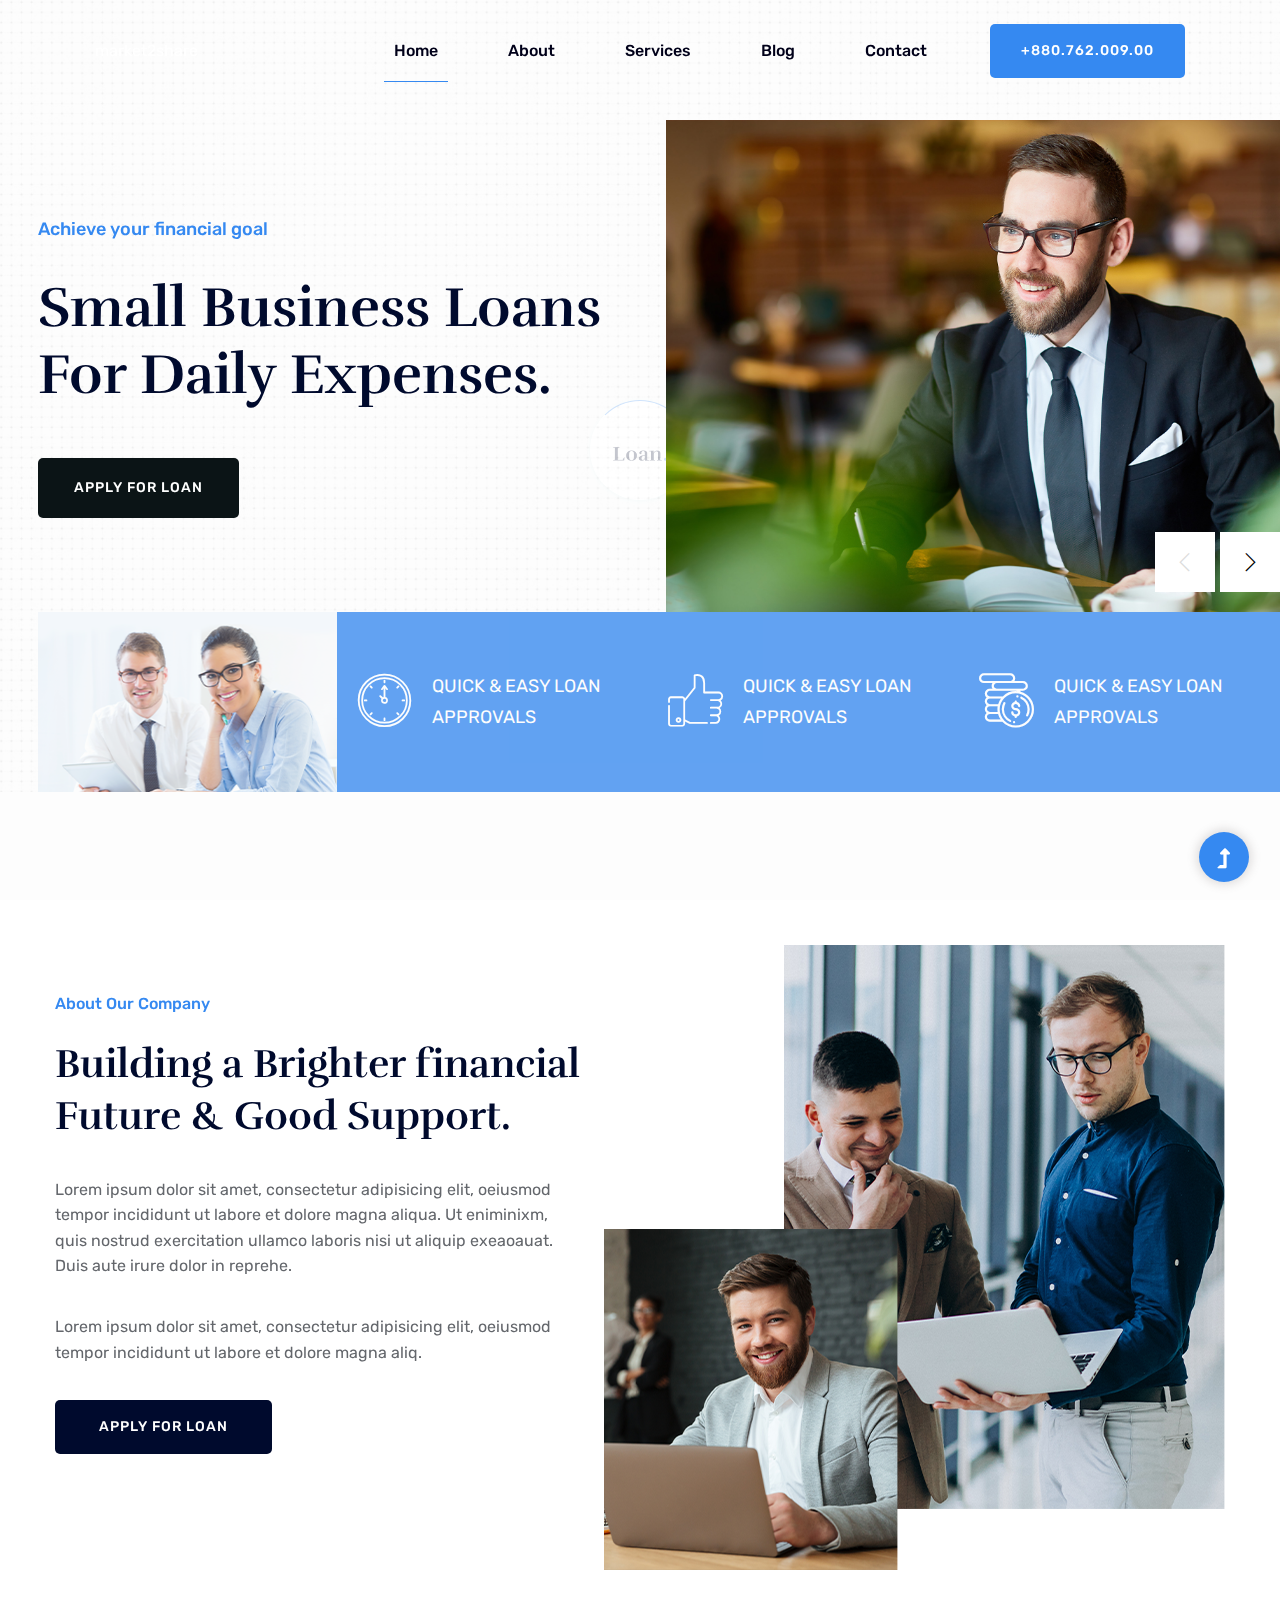
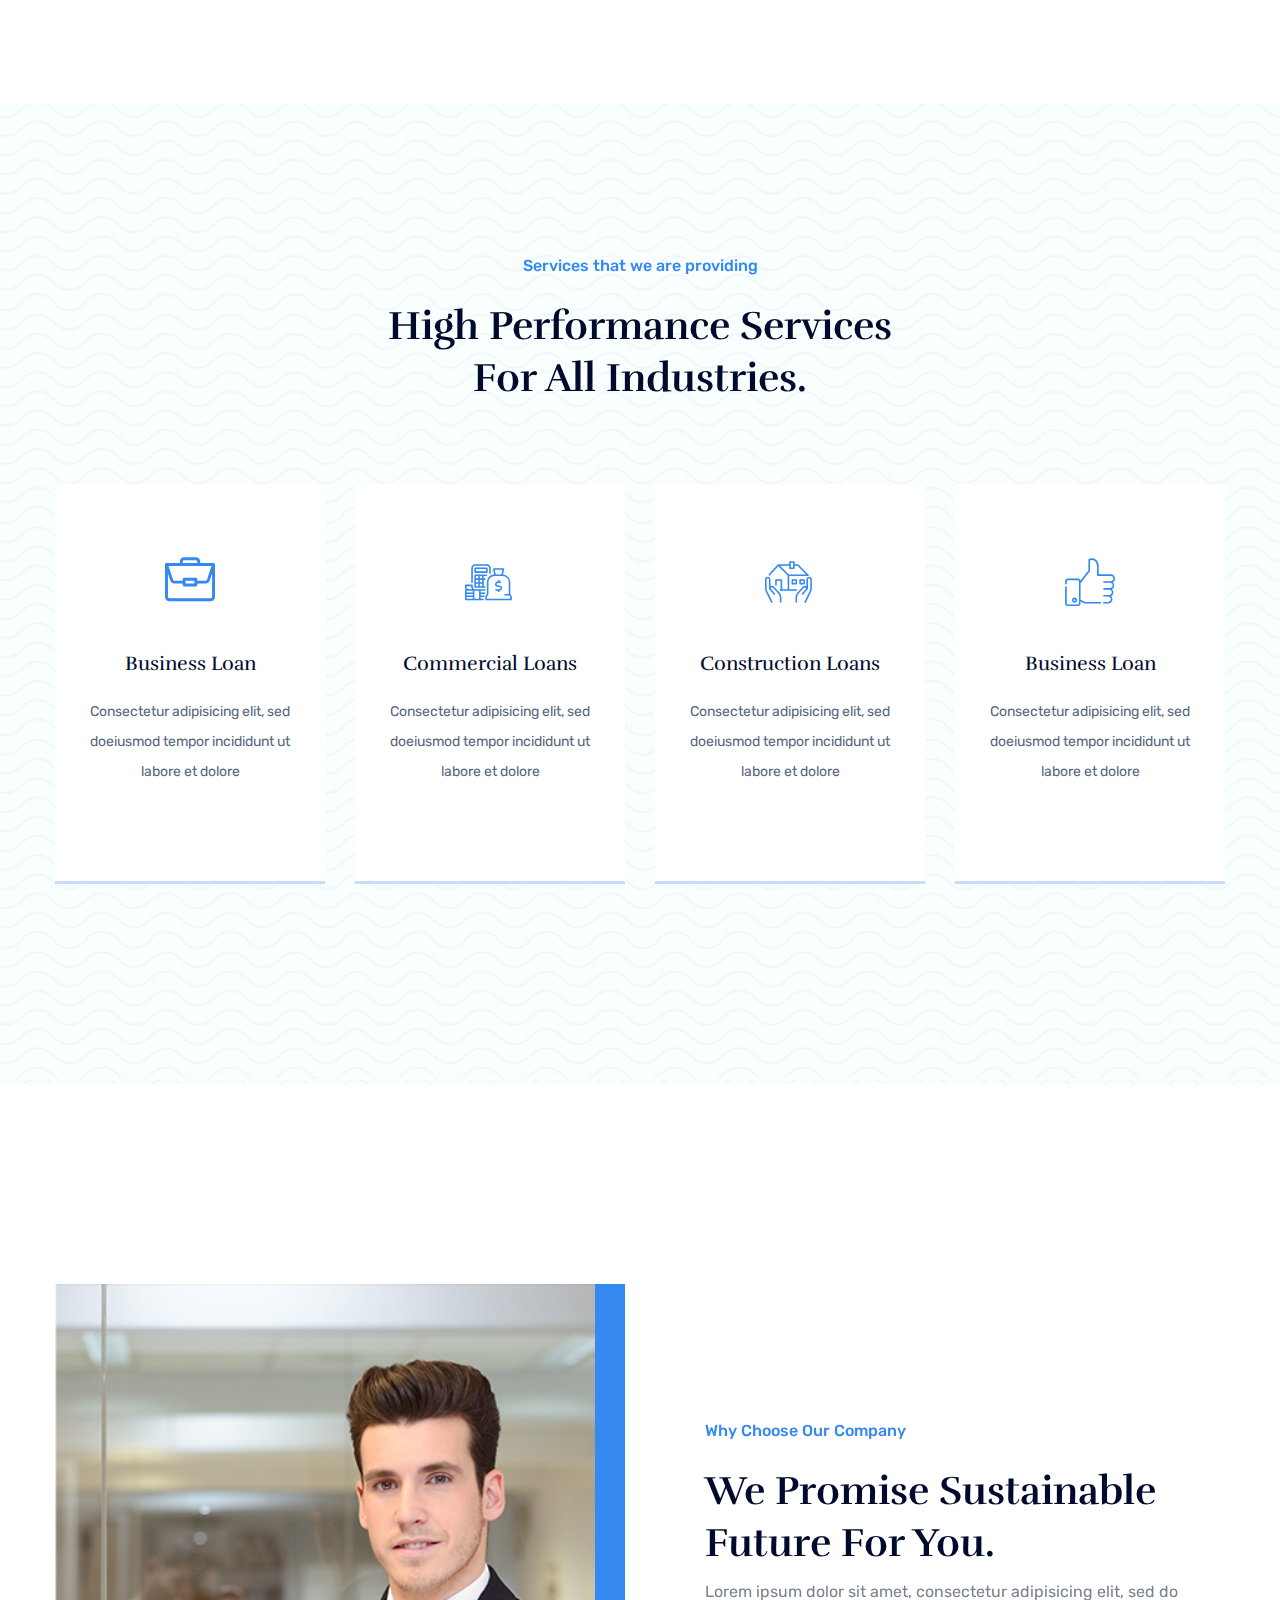
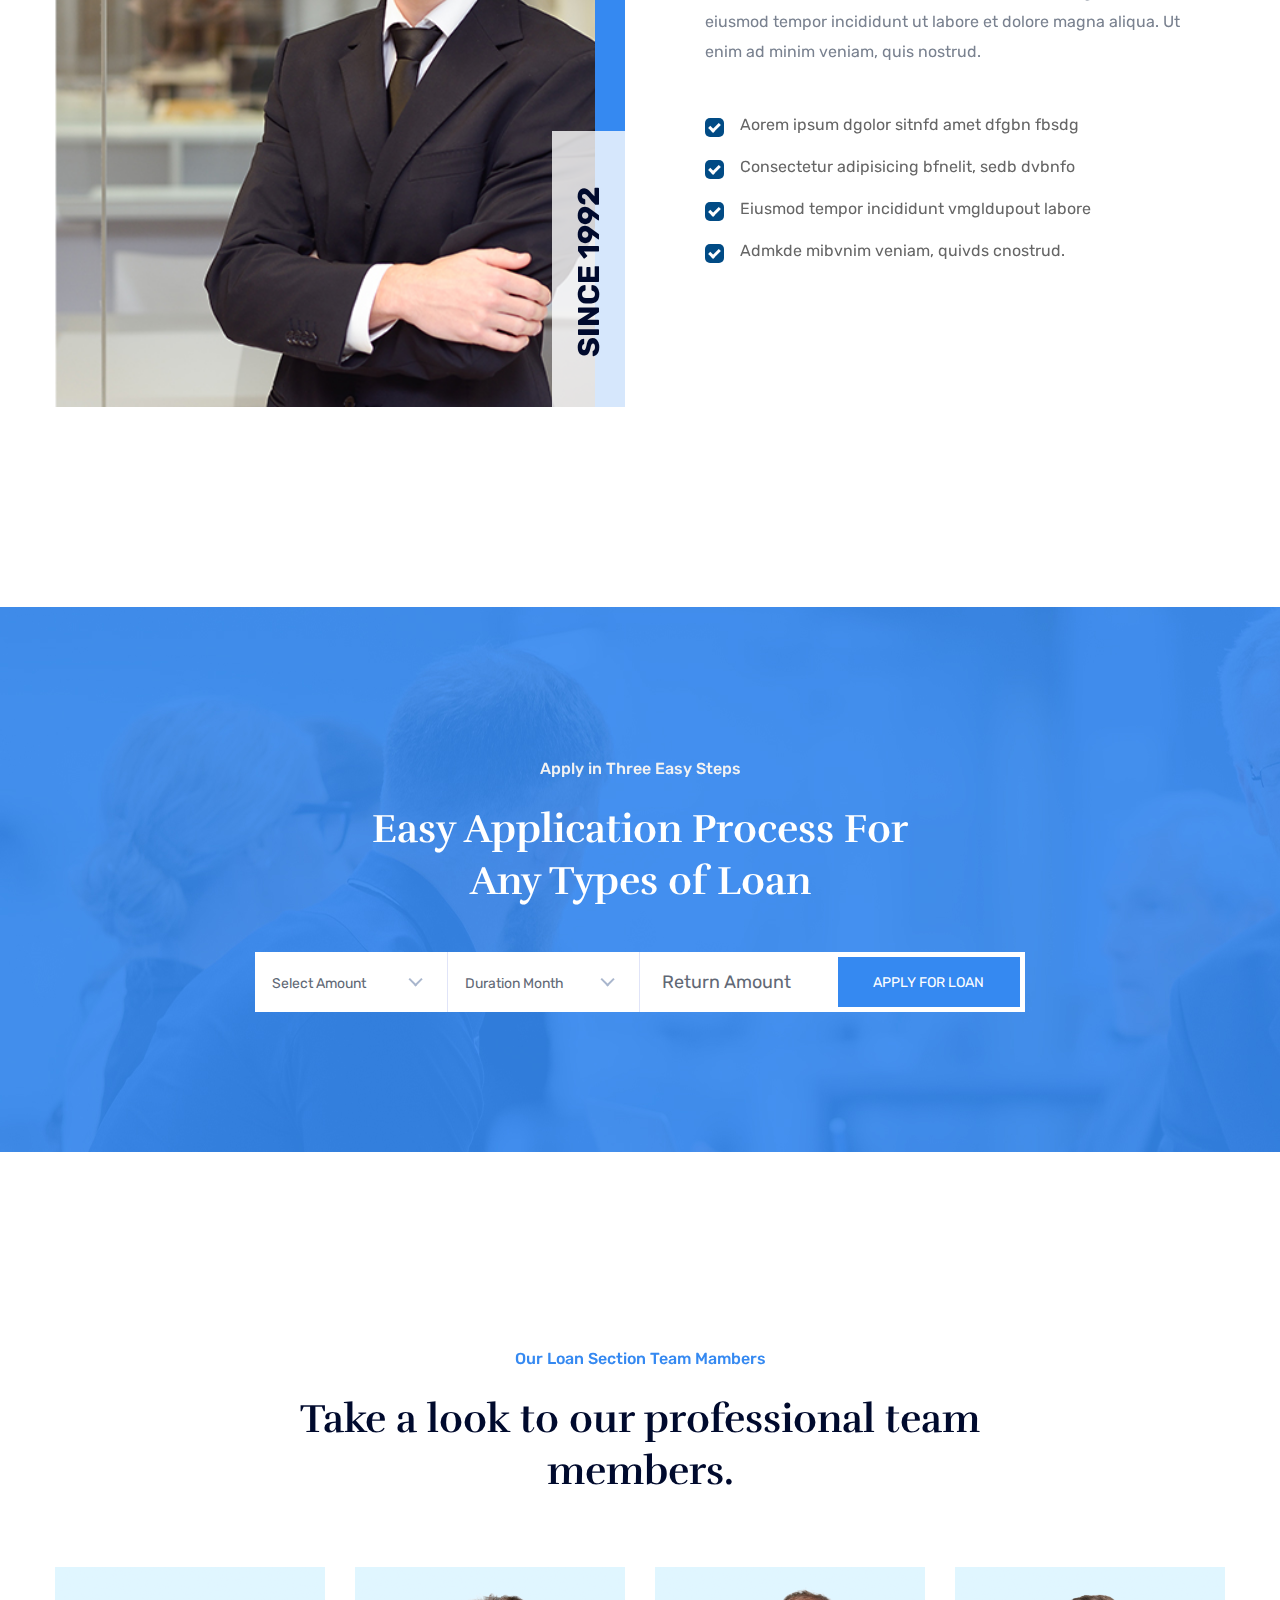
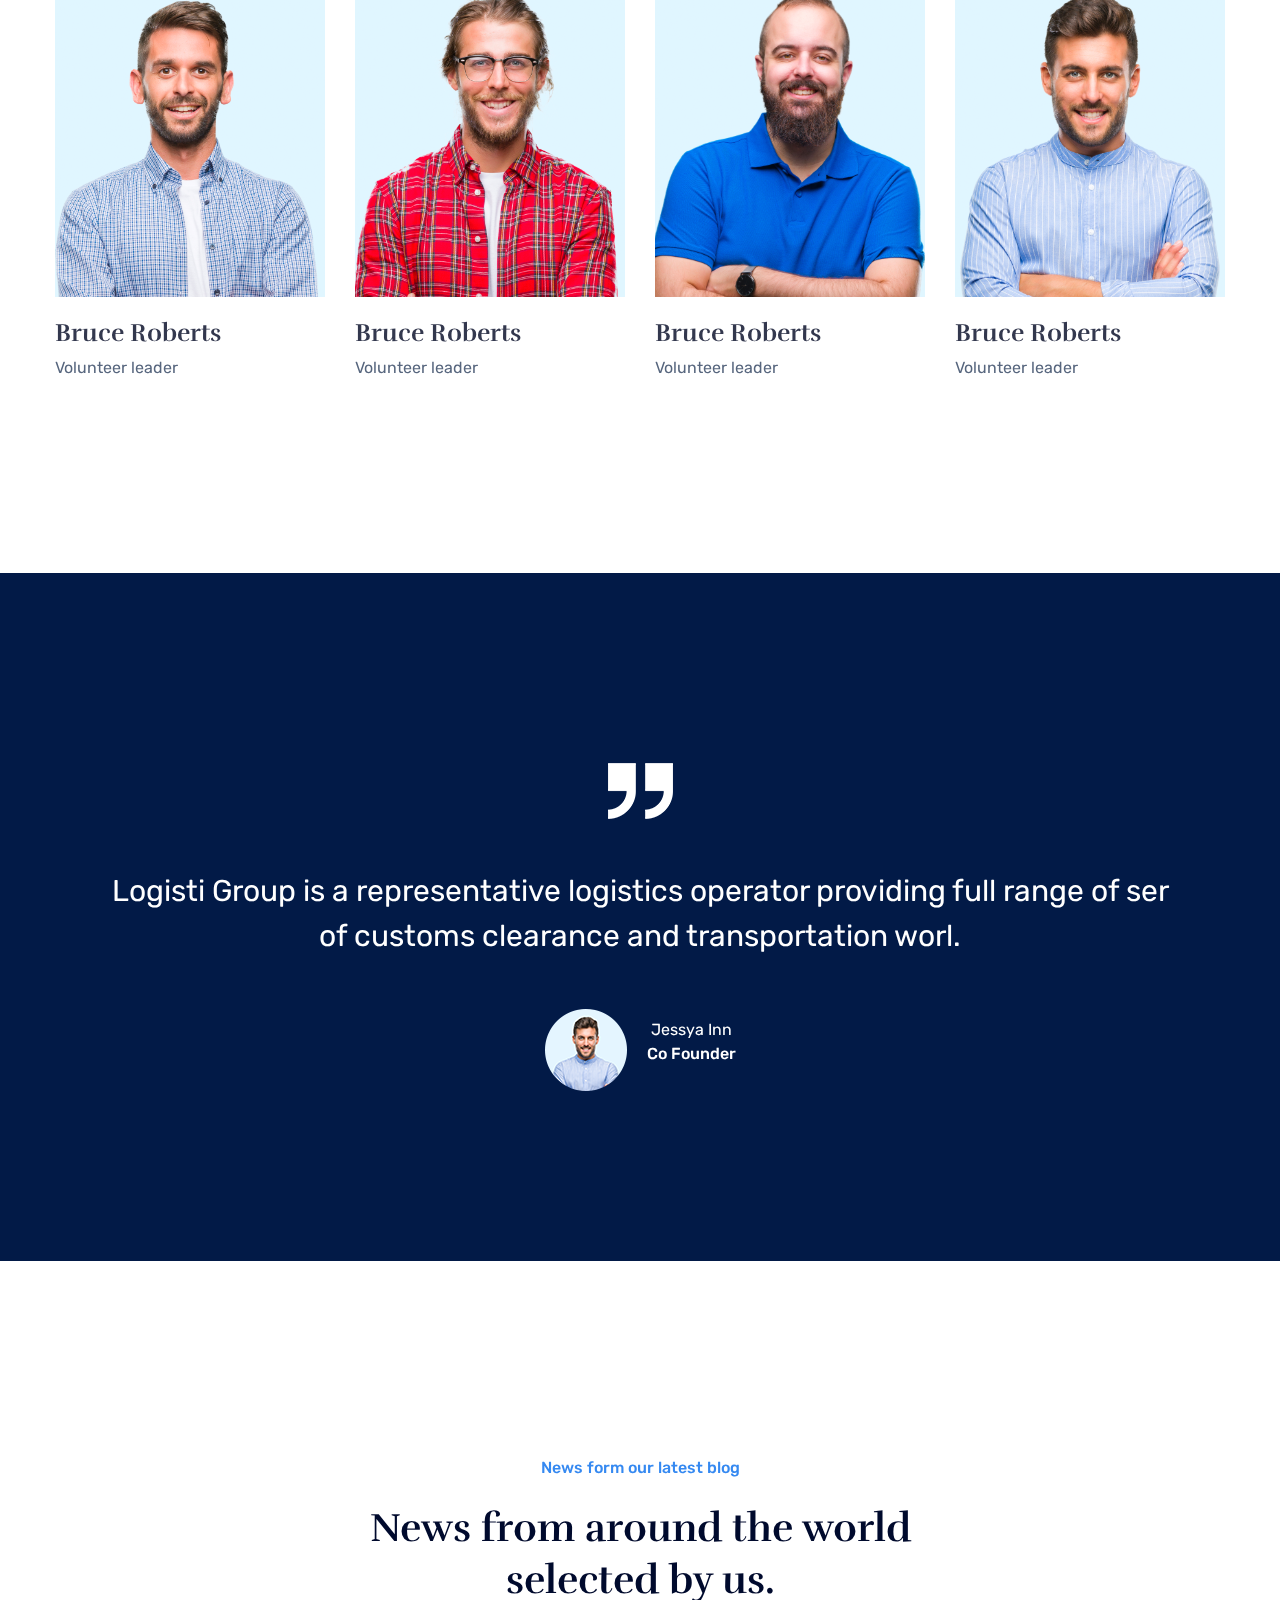
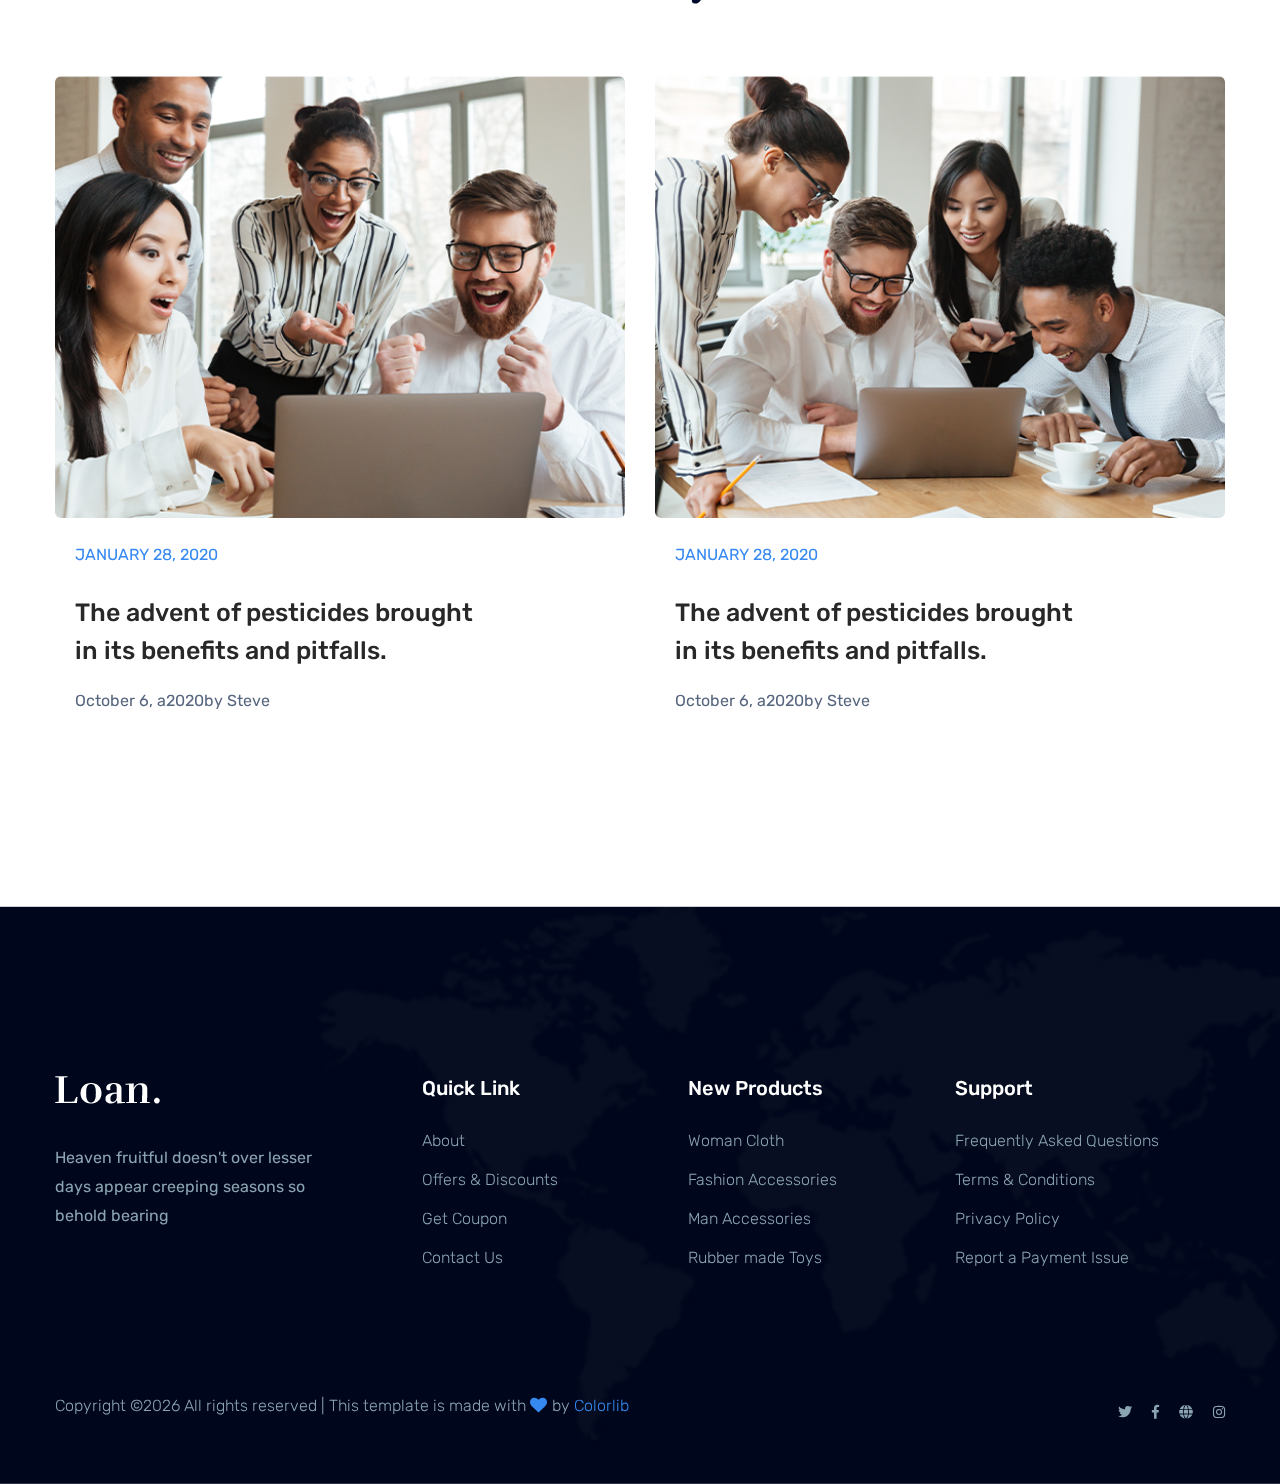
==== commit 9ddedd51: "Update index.html" ====
--- a/index.html
+++ b/index.html
@@ -45,7 +45,7 @@
                             <!-- Logo -->
                             <div class="col-xl-2 col-lg-2 col-md-1">
                                 <div class="logo">
-                                    <a href="index.html"><img src="assets/img/logo/logo.png" alt=""></a>
+                                    <a href="index.html">market2share</a>
                                 </div>
                             </div>
                             <div class="col-xl-10 col-lg-10 col-md-10">
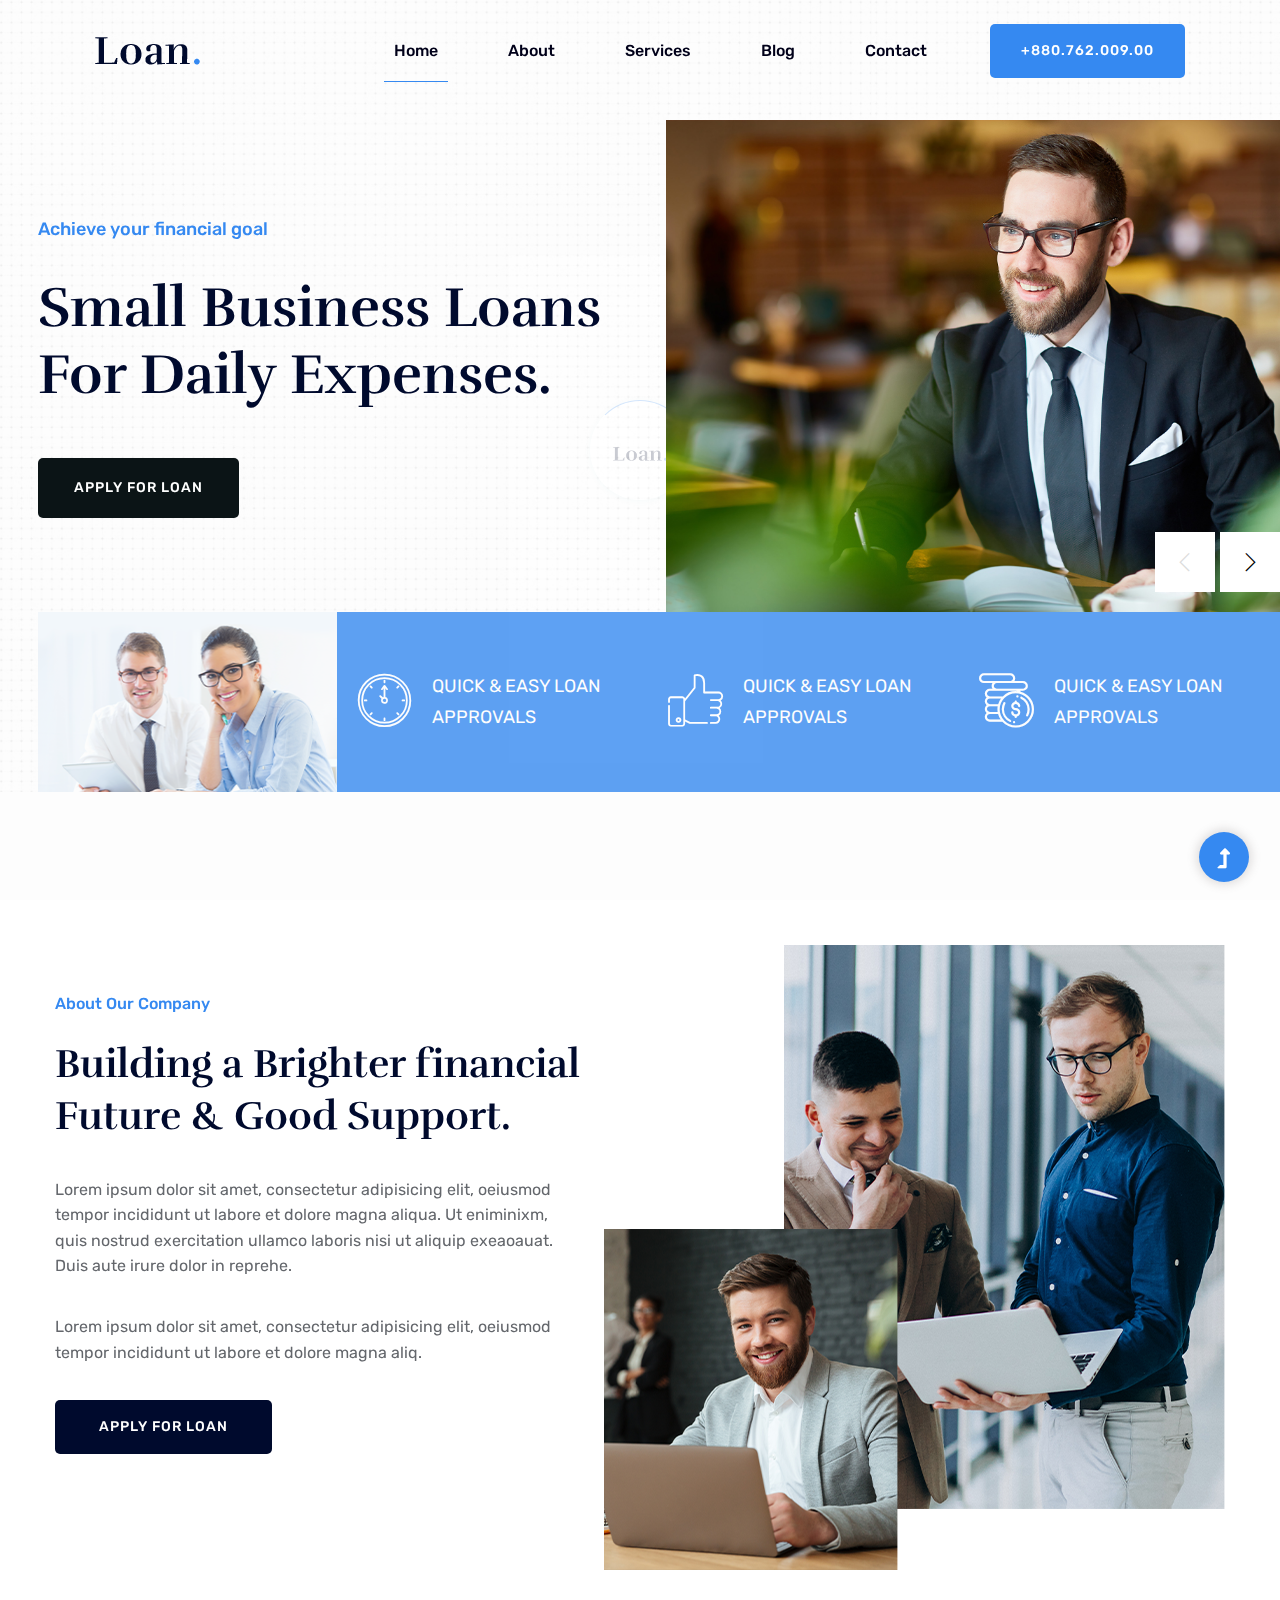
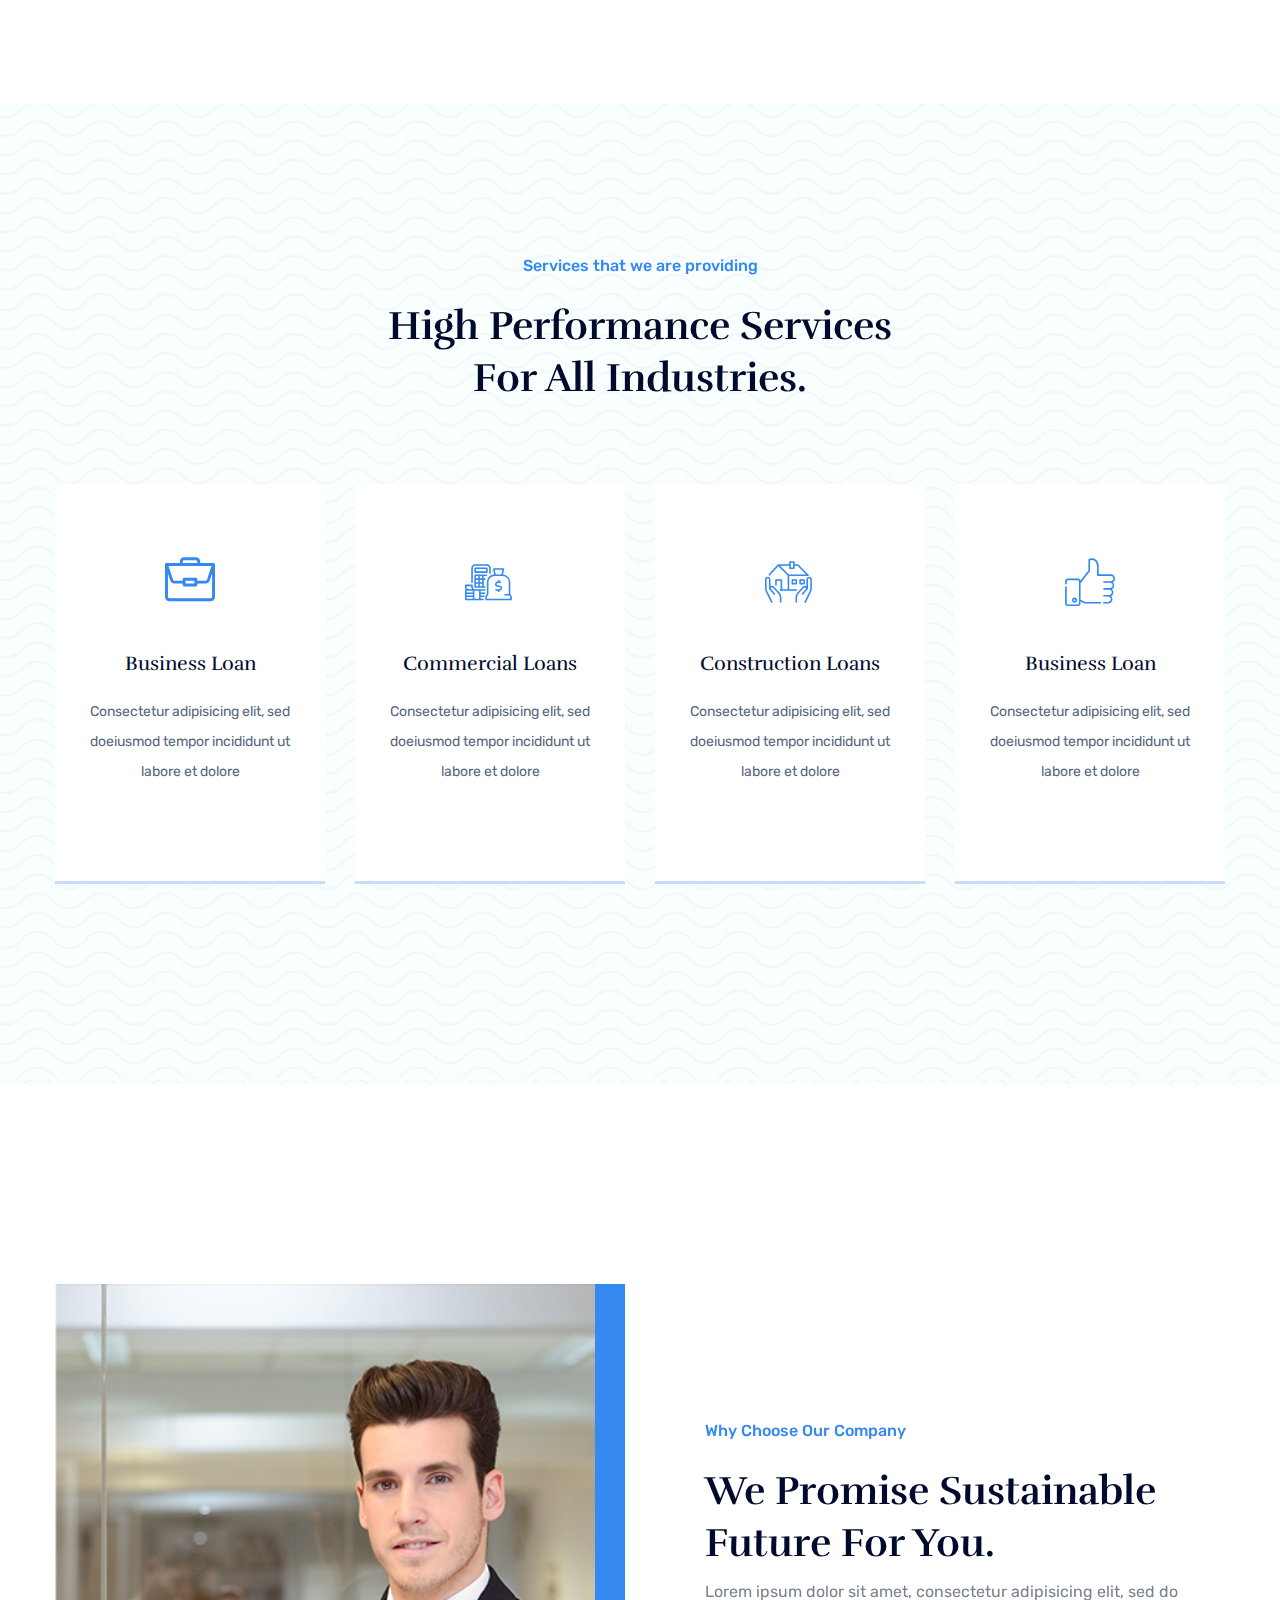
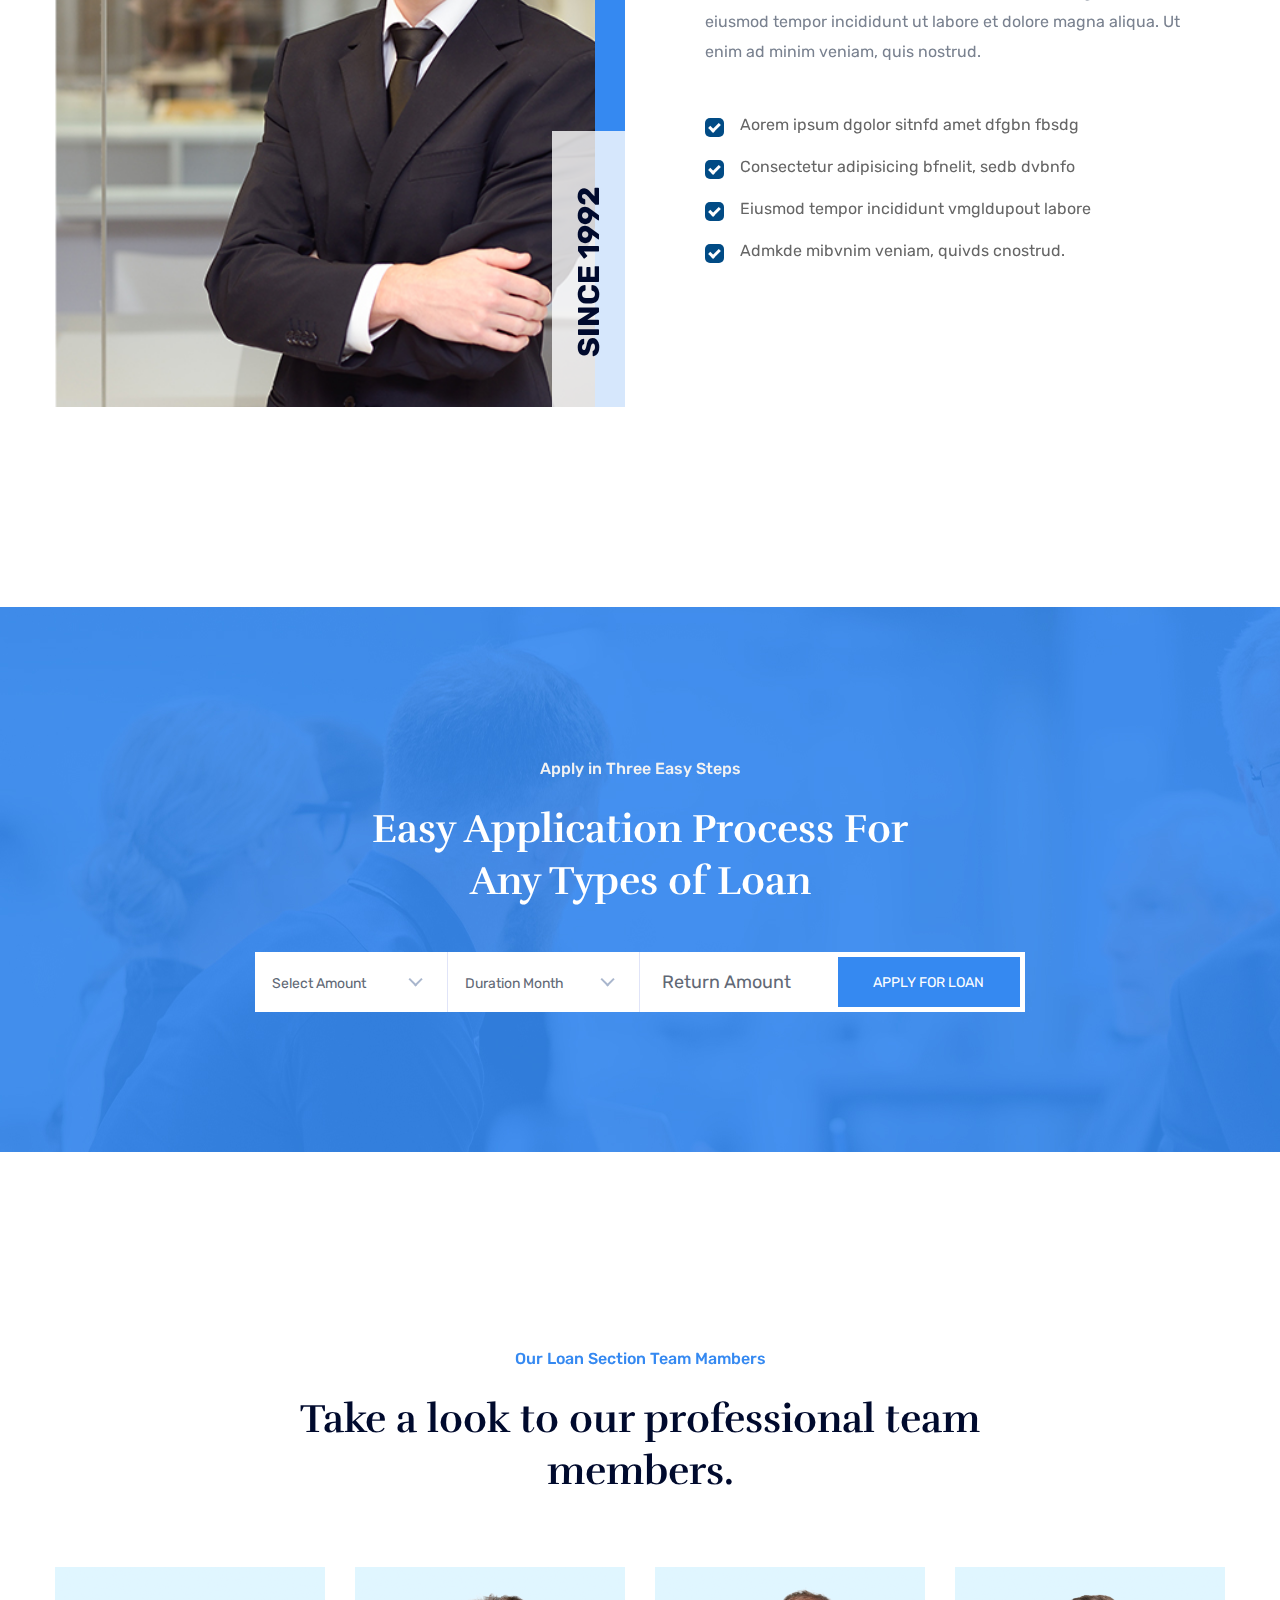
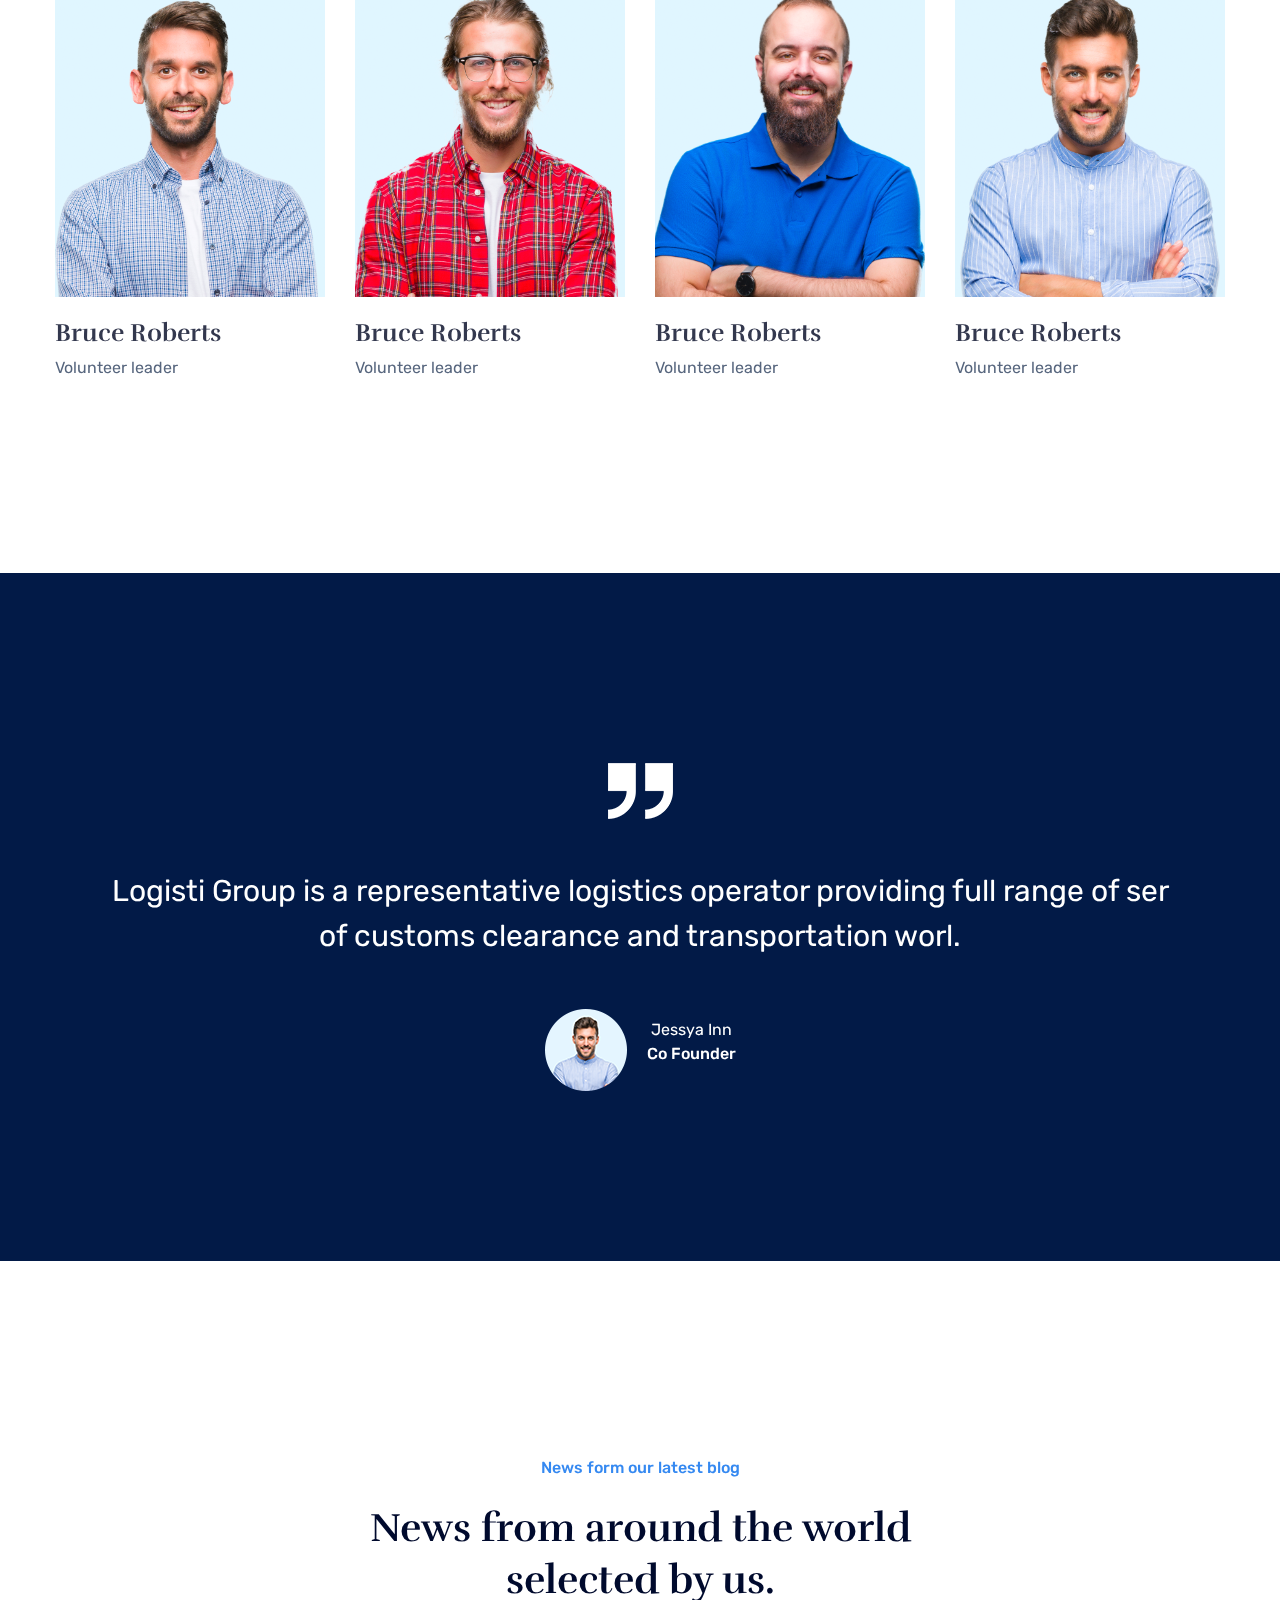
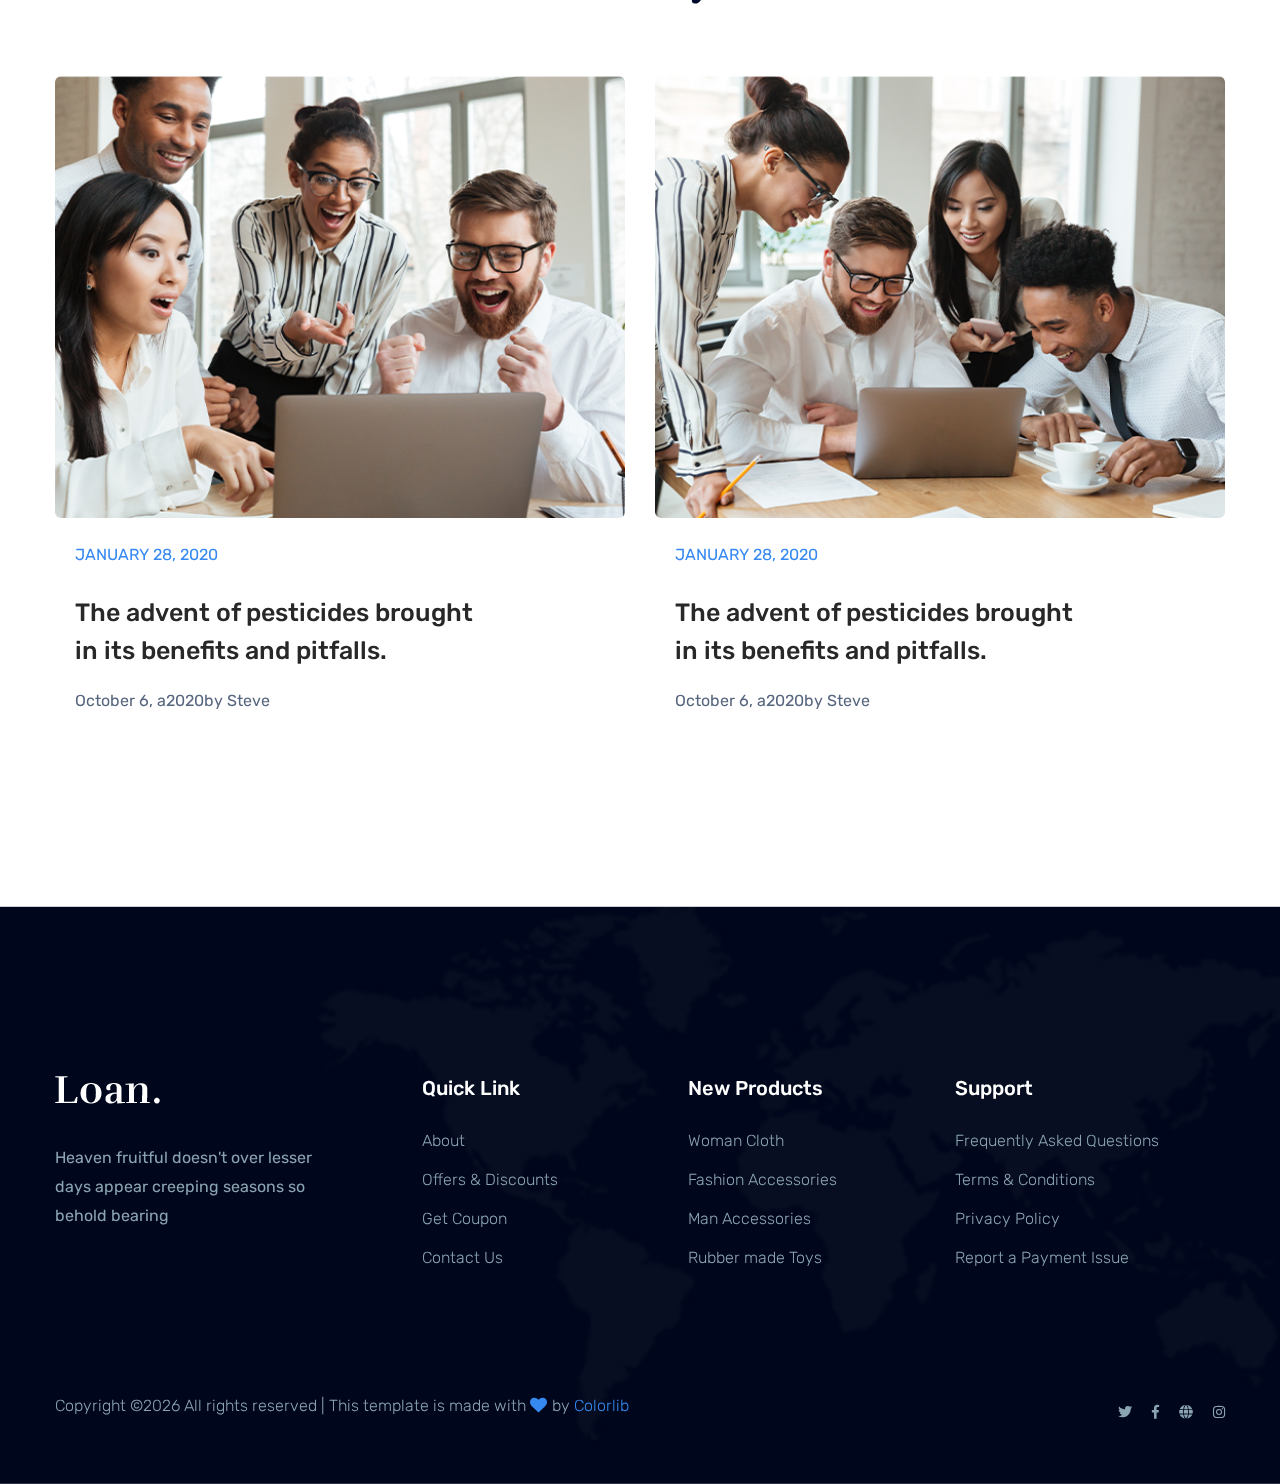
==== commit 62ccf577: "Update index.html" ====
--- a/index.html
+++ b/index.html
@@ -45,7 +45,7 @@
                             <!-- Logo -->
                             <div class="col-xl-2 col-lg-2 col-md-1">
                                 <div class="logo">
-                                    <a href="index.html">market2share</a>
+                                    <a href="index.html"><img src="assets/img/logo/logo.png" alt=""></a>
                                 </div>
                             </div>
                             <div class="col-xl-10 col-lg-10 col-md-10">
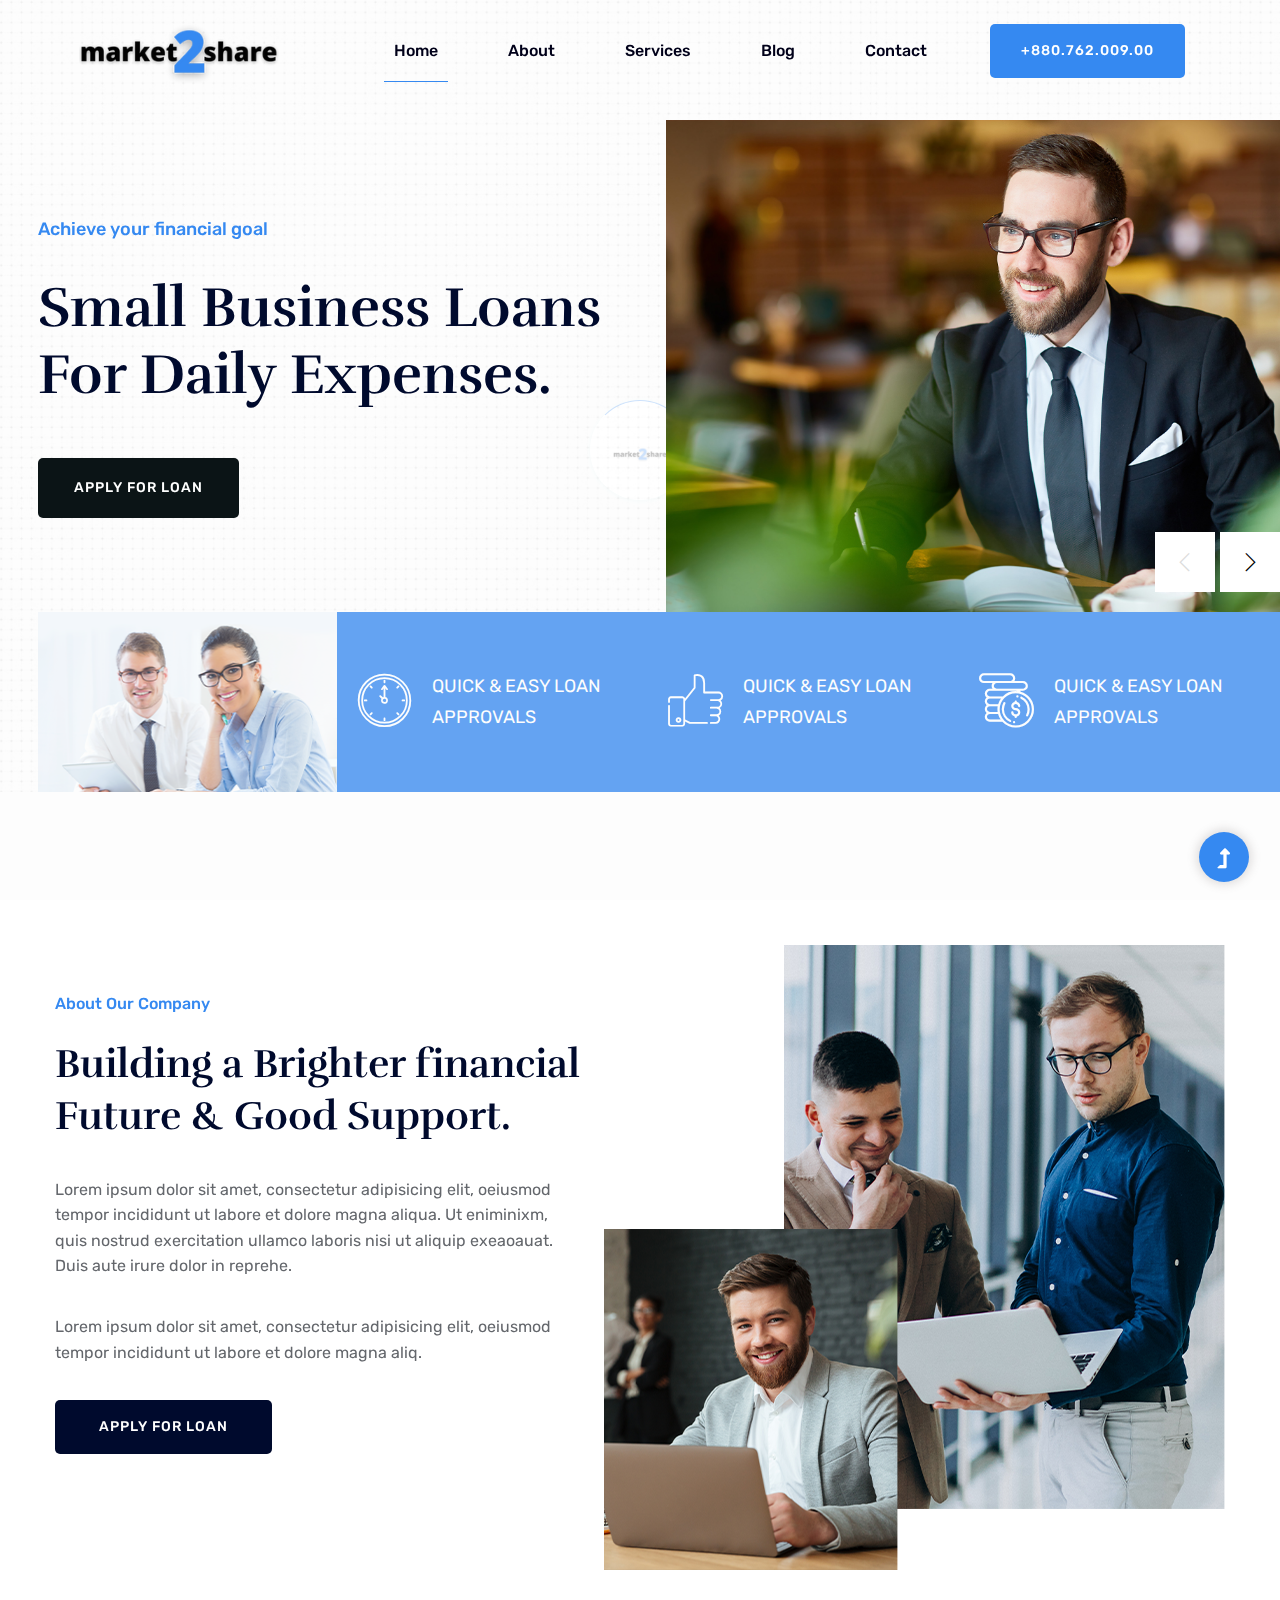
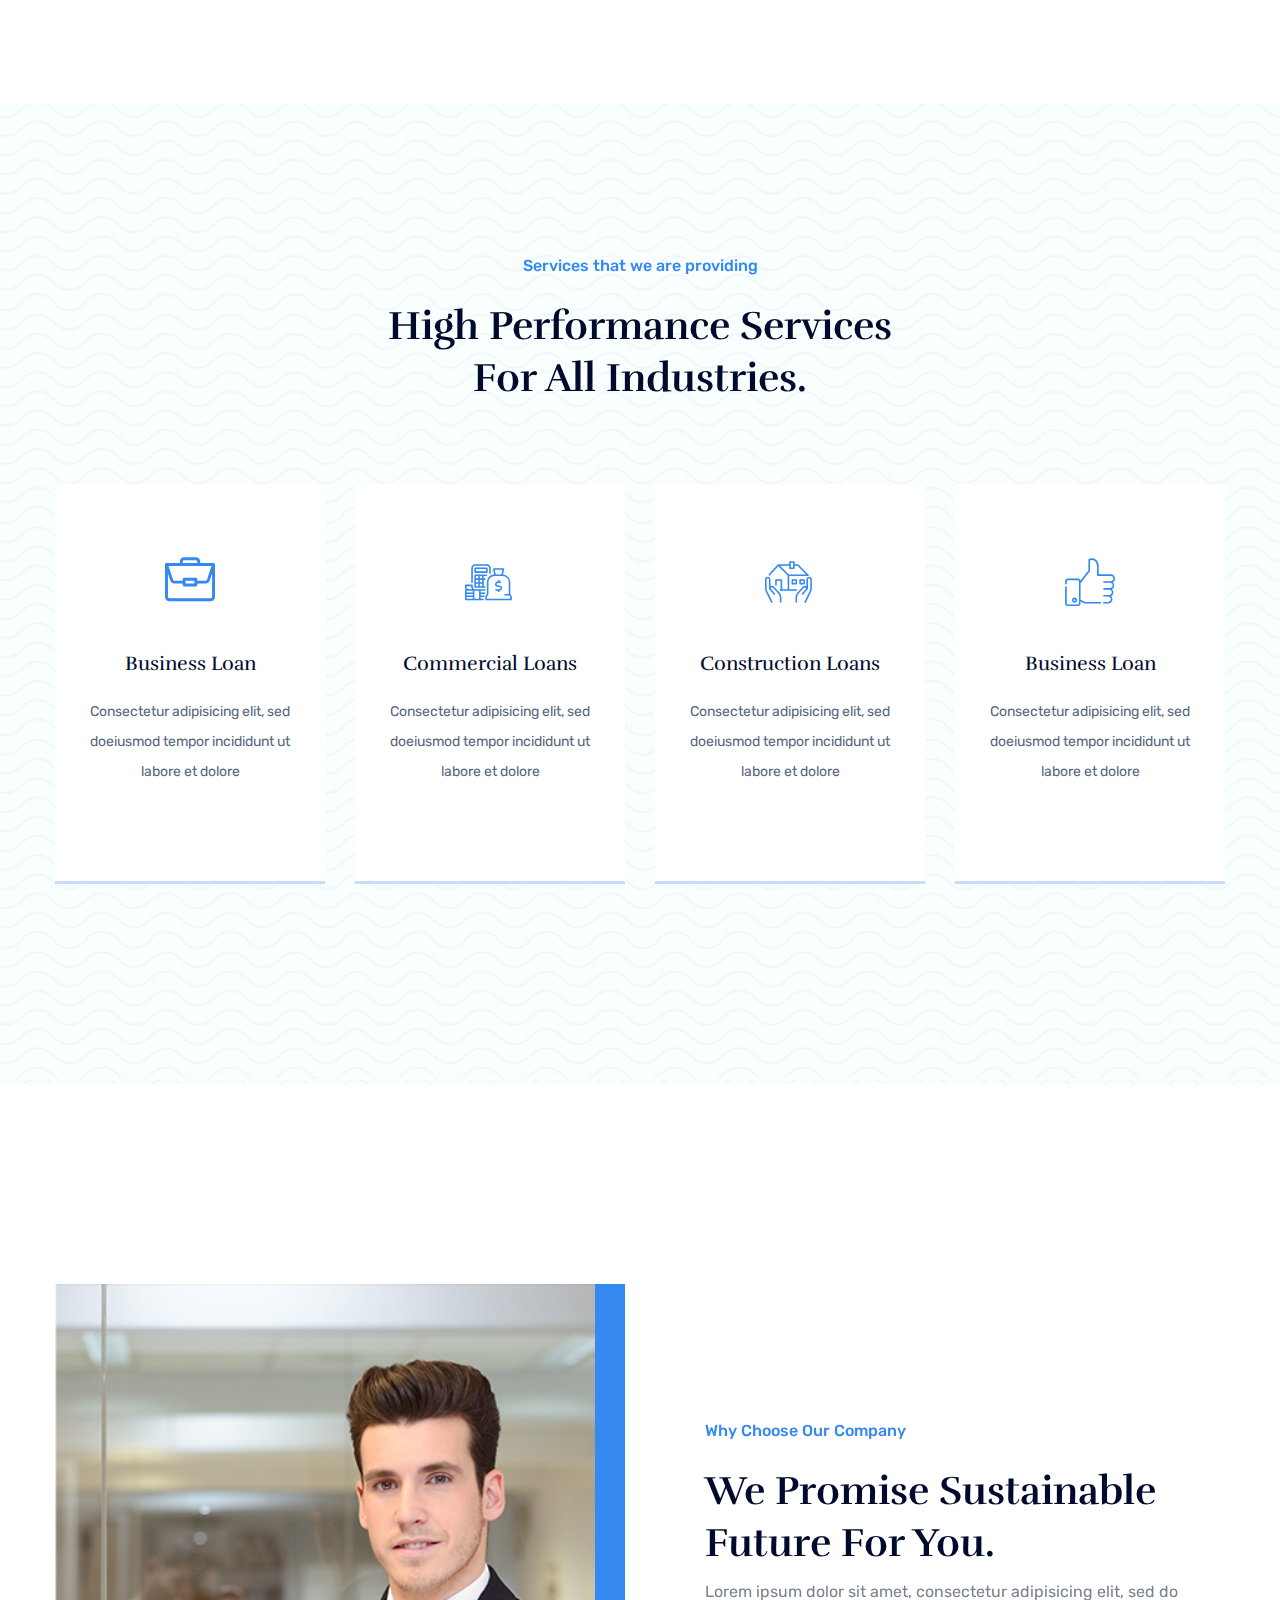
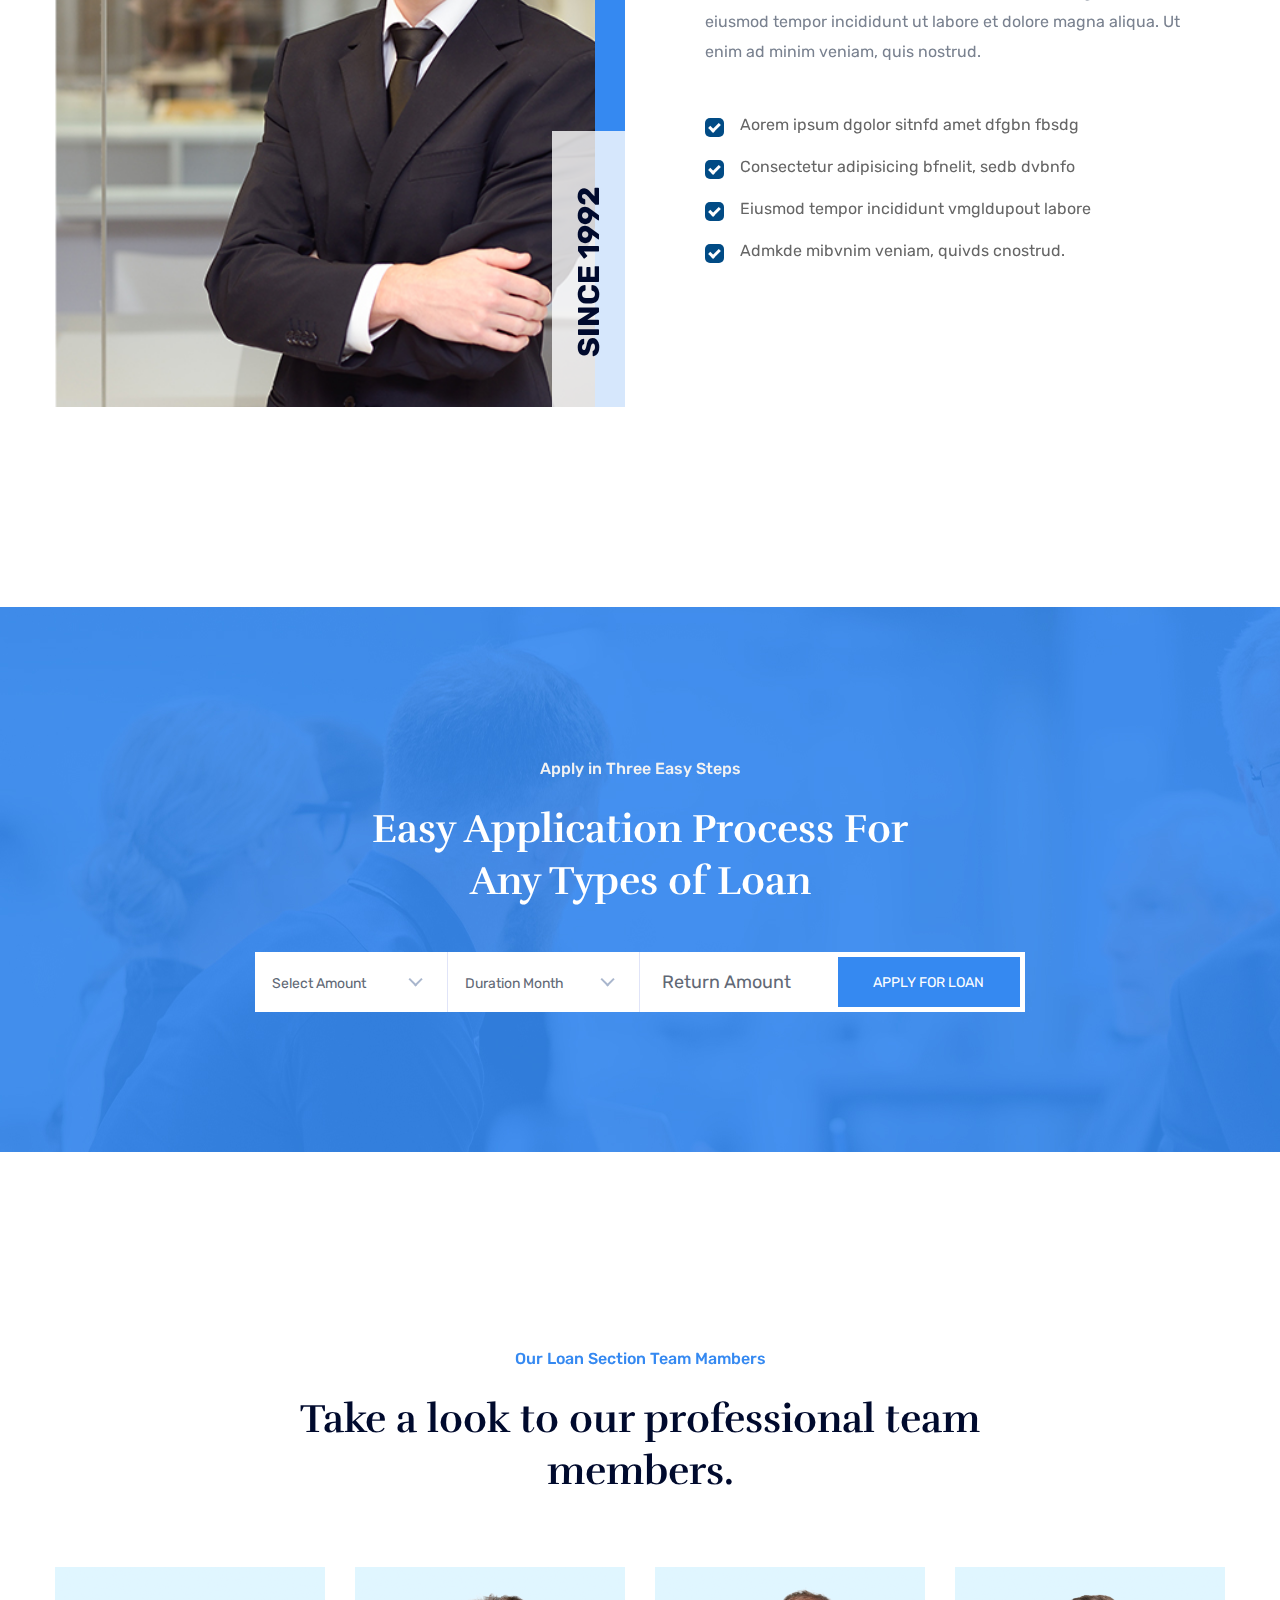
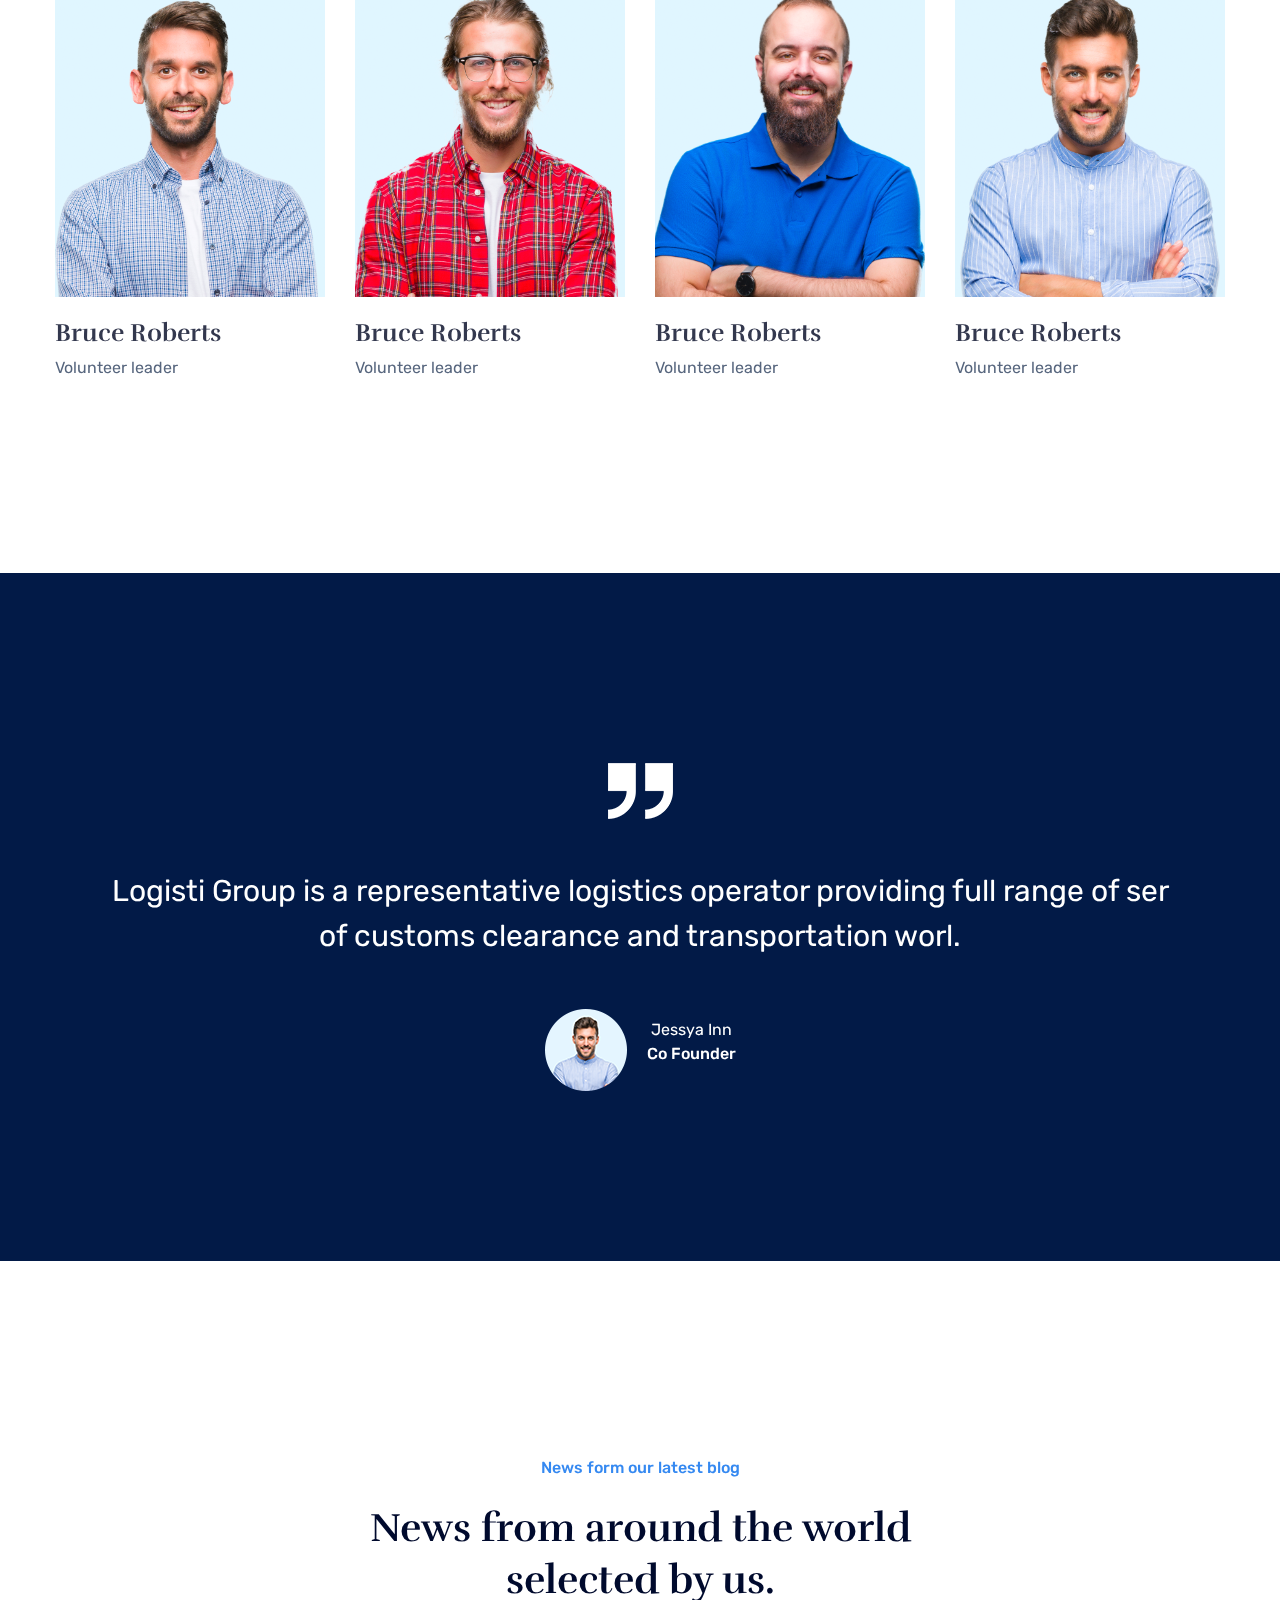
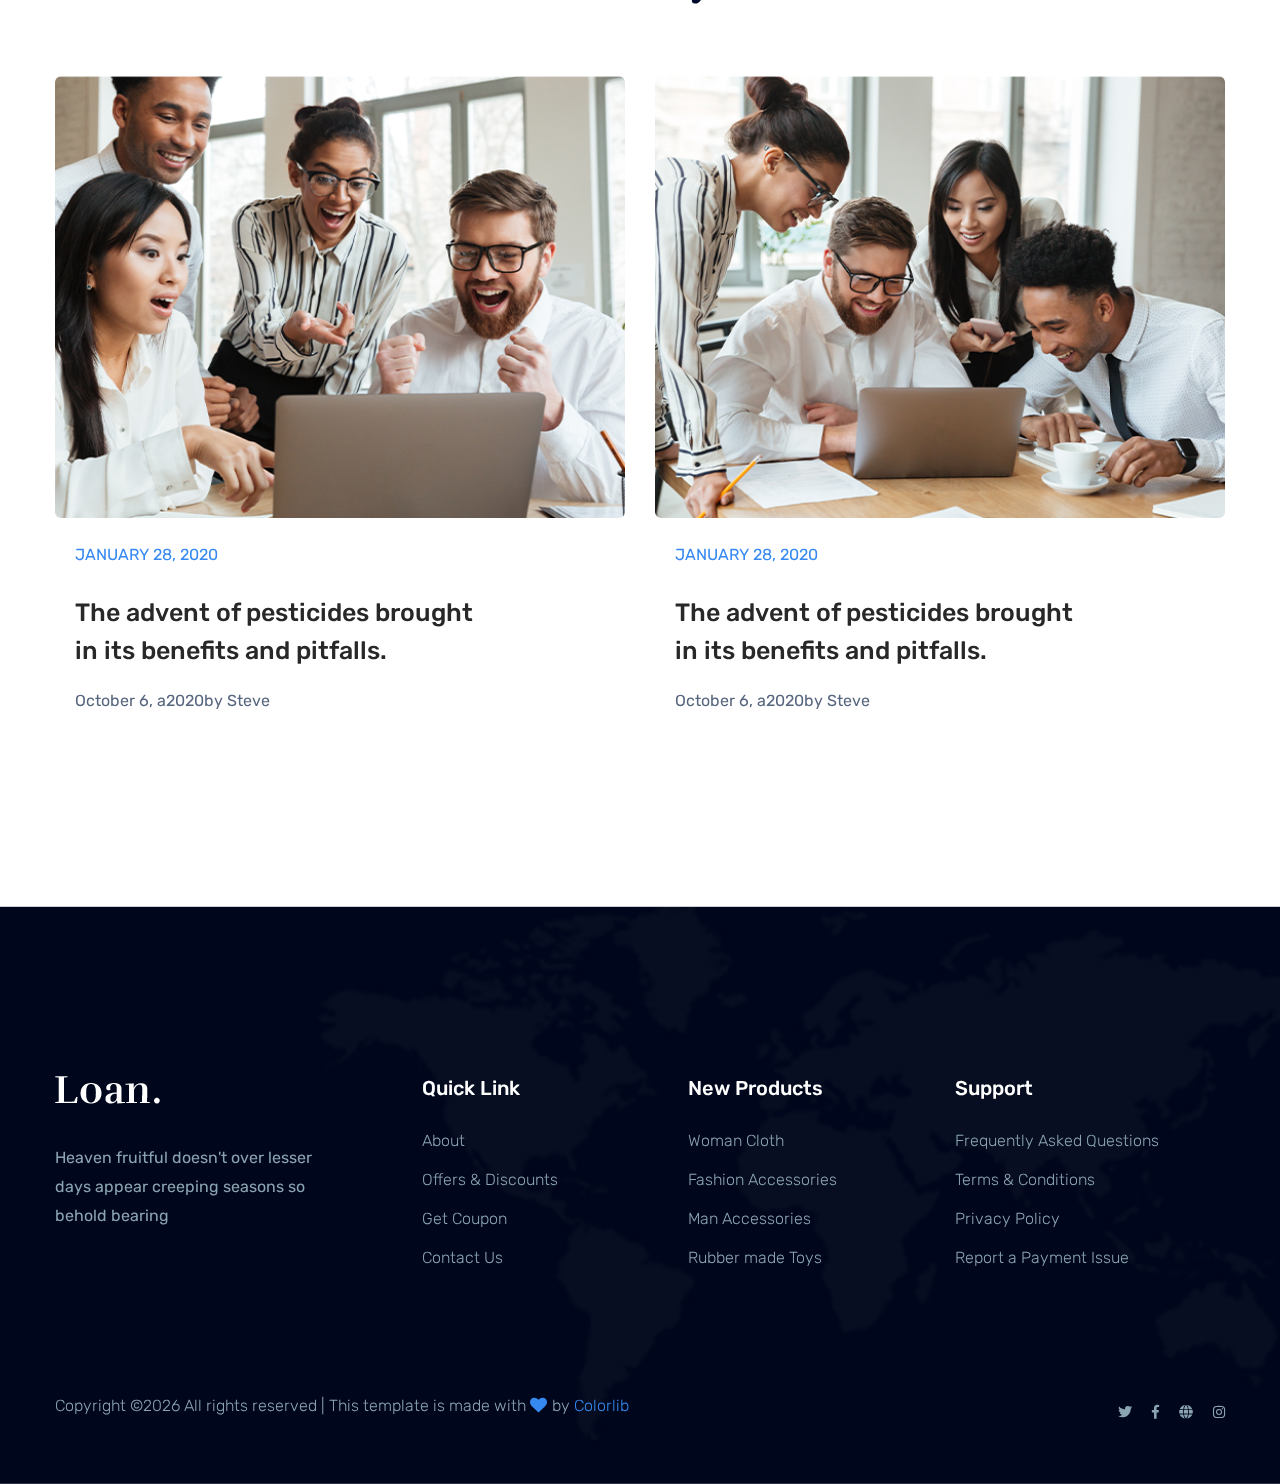
==== commit 53981334: "update" ====
--- a/index.html
+++ b/index.html
@@ -44,8 +44,8 @@
                         <div class="row align-items-center">
                             <!-- Logo -->
                             <div class="col-xl-2 col-lg-2 col-md-1">
-                                <div class="logo">
-                                    <a href="index.html"><img src="assets/img/logo/logo.png" alt=""></a>
+                                <div class="logo" style="margin-left: -16px;" >
+                                    <a href="index.html"><img src="assets/img/logo/logo.png" height="68" width="200" alt=""></a>
                                 </div>
                             </div>
                             <div class="col-xl-10 col-lg-10 col-md-10">
--- a/assets/css/style.css
+++ b/assets/css/style.css
@@ -22,7 +22,6 @@
 	8. video-area
 	9. counter
 	10. footer
-
 -------------------------------------------------
 */
 /*-------------   Color Variable  --------------*/
@@ -3175,7 +3174,8 @@
 
 /* line 163, ../../../sponDon TI/Running Project/259.Finance_HTML/assets/scss/_headerMenu.scss */
 .mobile_menu .slicknav_btn {
-  top: -43px;
+  top: -60px;
+  left: -18px;
 }
 
 /* line 166, ../../../sponDon TI/Running Project/259.Finance_HTML/assets/scss/_headerMenu.scss */
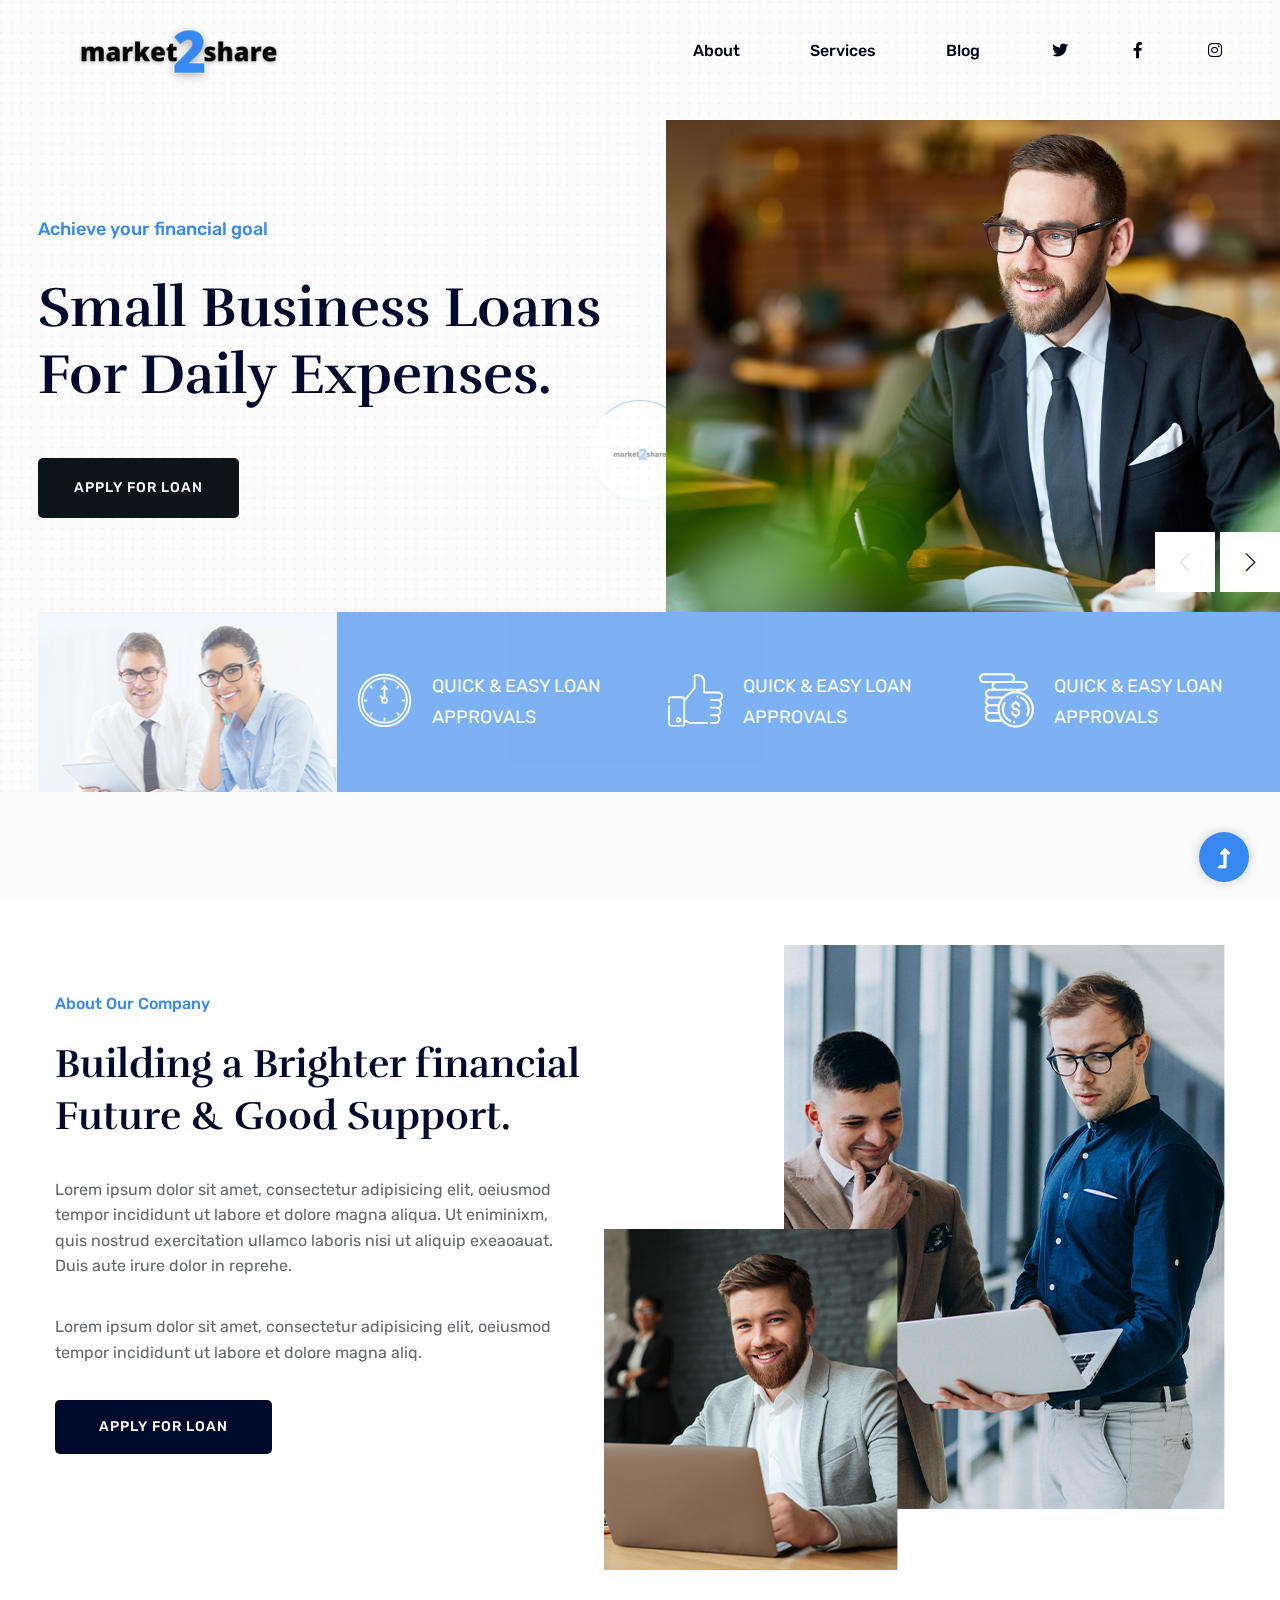
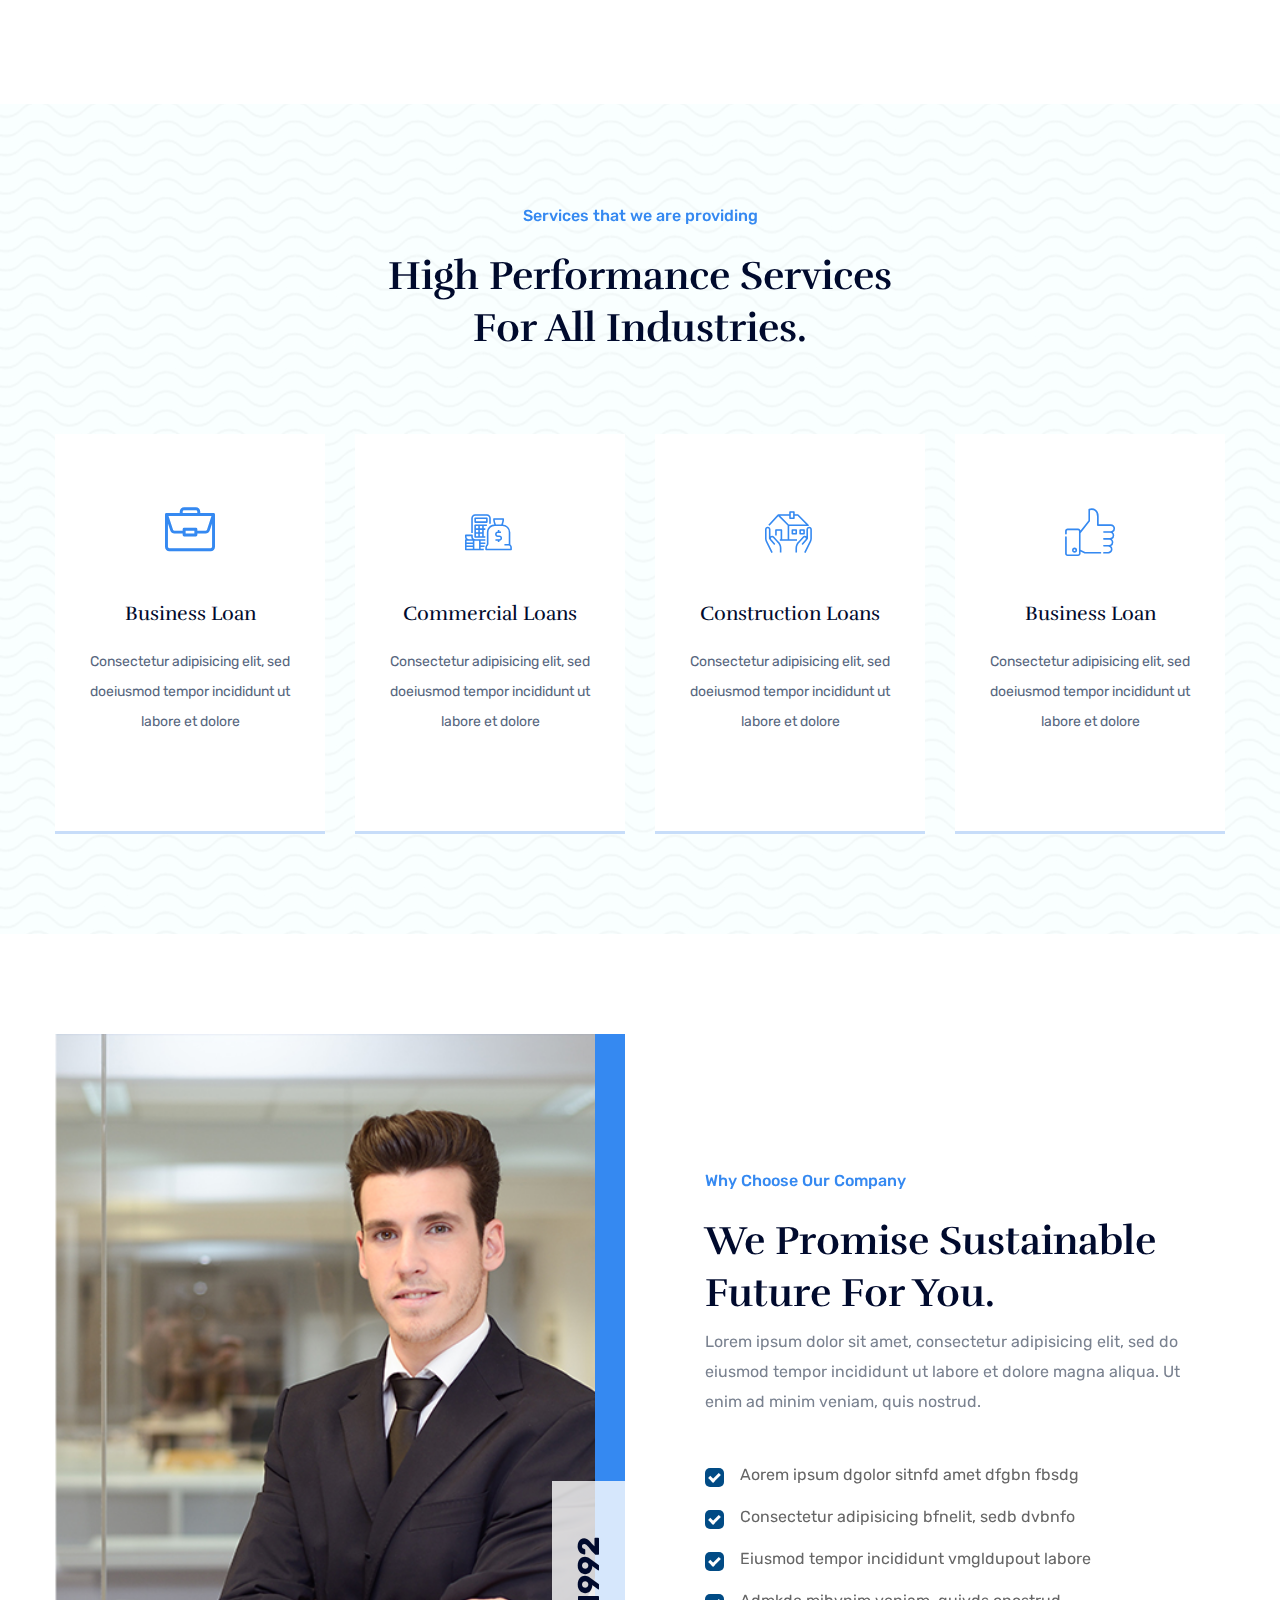
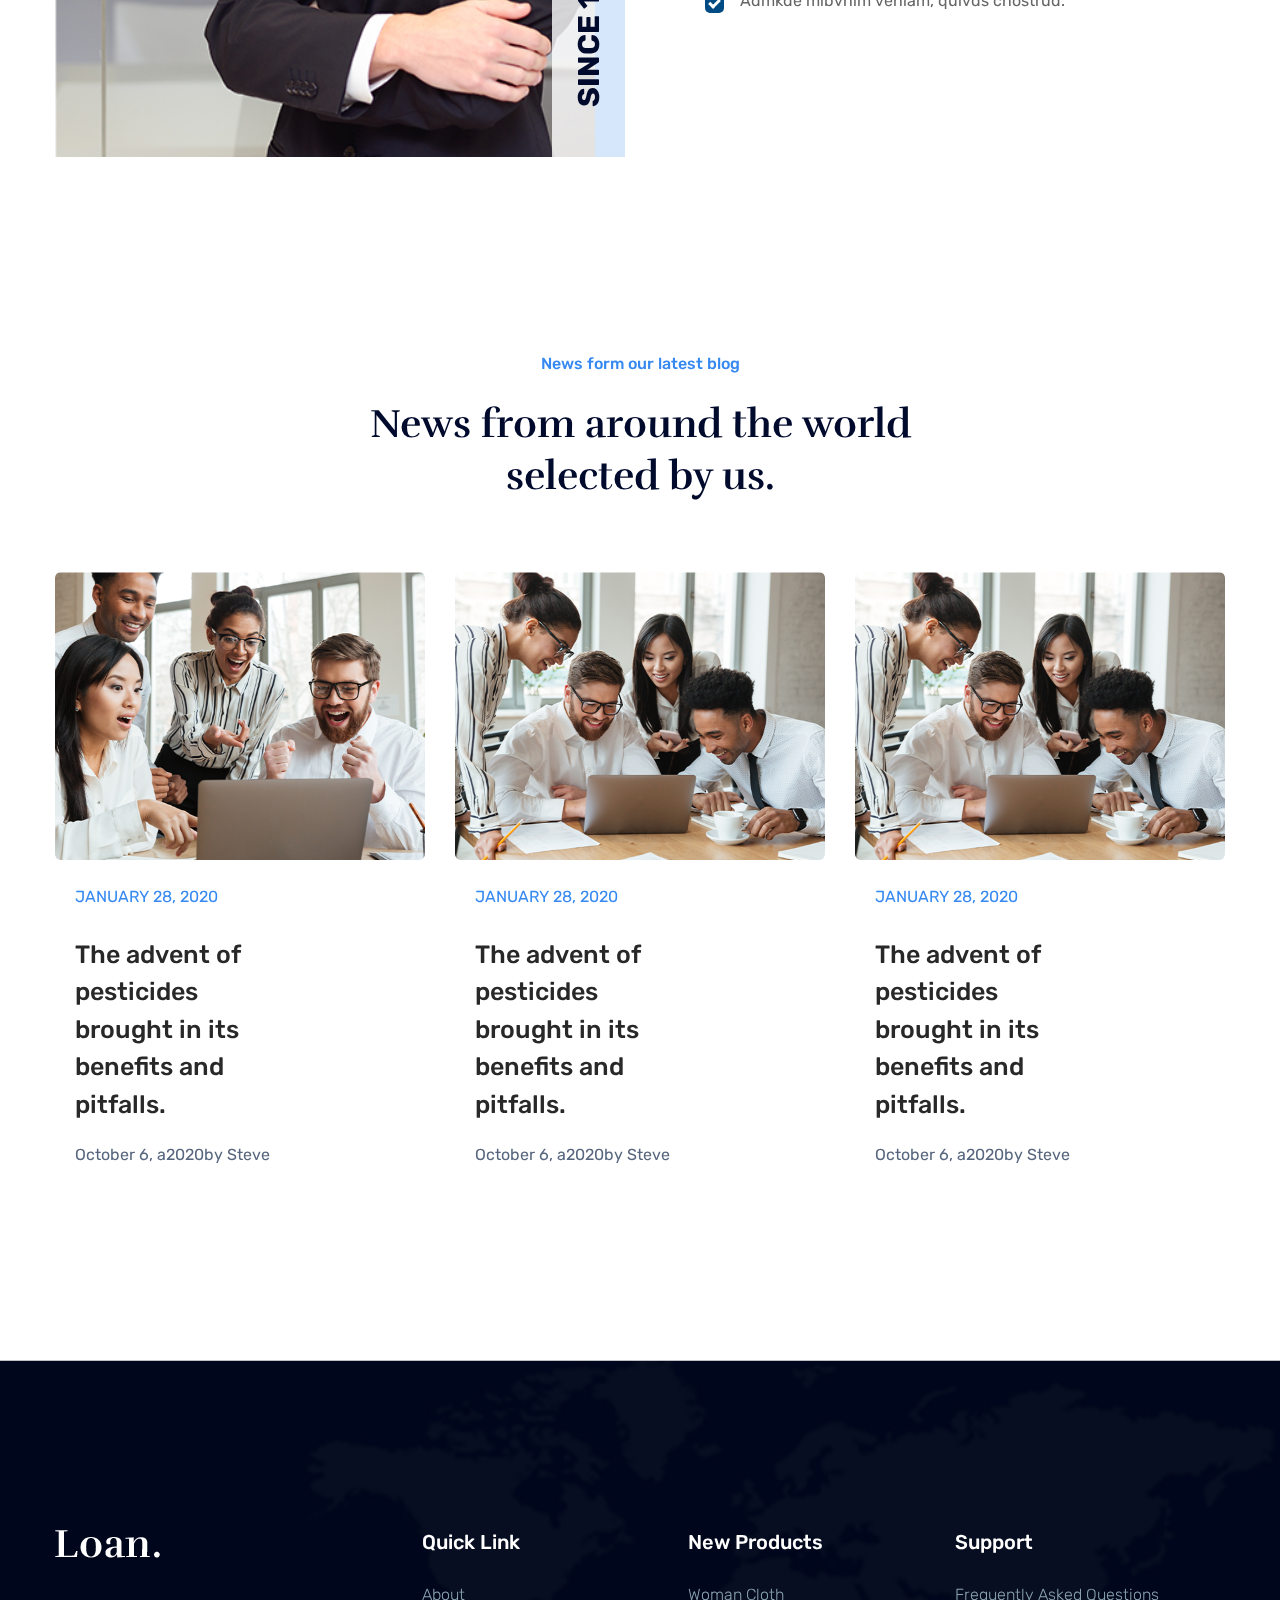
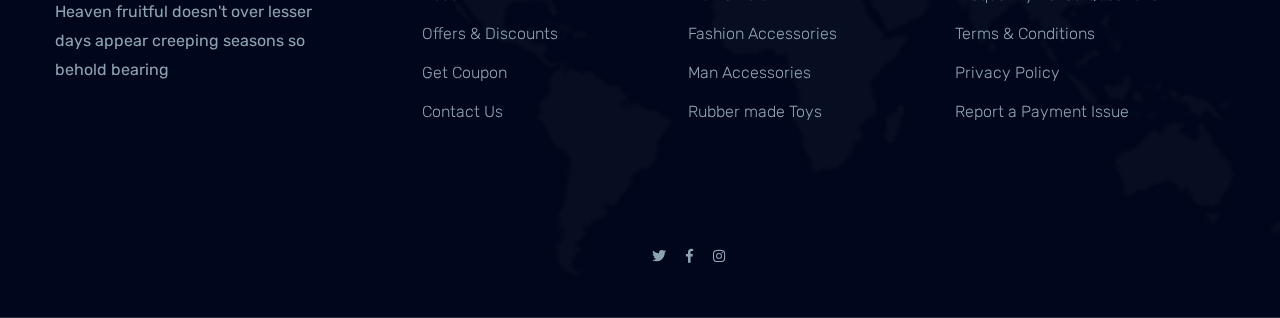
==== commit 1f34fbbb: "Update index.html" ====
--- a/index.html
+++ b/index.html
@@ -54,7 +54,7 @@
                                 <div class="main-menu f-right d-none d-lg-block">
                                     <nav> 
                                         <ul id="navigation">  
-                                            <li class="active"><a href="index.html">Home</a></li>
+                                            <!-- <li class="active"><a href="index.html">Home</a></li> -->
                                             <li><a href="about.html">About</a></li>
                                             <li><a href="services.html">Services</a></li>
                                             <li><a href="blog.html">Blog</a>
@@ -65,12 +65,17 @@
                                                     <li><a href="apply.html">Apply Now</a></li>
                                                 </ul>
                                             </li>
-                                            <li><a href="contact.html">Contact</a></li>
+                                            <!-- <li><a href="contact.html">Contact</a></li> -->
+                                            <li>
+                                                <div class="row" style="margin-right: -100px;">
+                                                    <a href="#" style="margin-left:40px;"><i class="fab fa-twitter"></i></a>
+                                                    <a href="#"><i class="fab fa-facebook-f"></i></a>
+                                                    <!-- <a href="#"><i class="fas fa-linkedin-in"></i></a> -->
+                                                    <a href="#"><i class="fab fa-instagram"></i></a>
+                                                </div>
+                                            </li>
                                         </ul>
                                     </nav>
-                                </div>
-                                <div class="header-right-btn f-right d-none d-lg-block">
-                                    <a href="#" class="btn header-btn">+880.762.009.00 </a>
                                 </div>
                             </div>
                             </div>   
@@ -196,7 +201,7 @@
         </div>
         <!-- About Law End-->
         <!-- Services Area Start -->
-        <div class="services-area pt-150 pb-150" data-background="assets/img/gallery/section_bg02.jpg">
+        <div class="services-area pt-100 pb-50" data-background="assets/img/gallery/section_bg02.jpg" style="margin-top:0px;">
             <div class="container">
                 <div class="row justify-content-center">
                     <div class="col-lg-6 col-md-10">
@@ -258,7 +263,7 @@
         </div>
         <!-- Services Area End -->
         <!-- Support Company Start-->
-        <div class="support-company-area section-padding3 fix">
+        <div class="support-company-area section-padding3 fix" style="margin-top: -100px; margin-bottom: -50px;">
             <div class="container">
                 <div class="row align-items-center">
                     <div class="col-xl-6 col-lg-6">
@@ -303,197 +308,8 @@
             </div>
         </div>
         <!-- Support Company End-->
-        <!-- Application Area Start -->
-        <div class="application-area pt-150 pb-140" data-background="assets/img/gallery/section_bg03.jpg">
-            <div class="container">
-                <div class="row justify-content-center">
-                    <div class="col-lg-6 col-md-10">
-                        <!-- Section Tittle -->
-                        <div class="section-tittle section-tittle2 text-center mb-45">
-                            <span>Apply in Three Easy Steps</span>
-                            <h2>Easy Application Process For Any Types of Loan</h2>
-                        </div>
-                    </div>
-                </div>
-                <div class="row justify-content-center">
-                    <div class="col-lg-9 col-xl-8">
-                        <!--Hero form -->
-                        <form action="#" class="search-box">
-                            <div class="select-form">
-                                <div class="select-itms">
-                                    <select name="select" id="select1">
-                                        <option value="">Select Amount</option>
-                                        <option value="">$120</option>
-                                        <option value="">$700</option>
-                                        <option value="">$750</option>
-                                        <option value="">$250</option>
-                                    </select>
-                                </div>
-                            </div>
-                            <div class="select-form">
-                                <div class="select-itms">
-                                    <select name="select" id="select1">
-                                        <option value="">Duration Month</option>
-                                        <option value="">7 Days</option>
-                                        <option value="">10 Days</option>
-                                        <option value="">14 Days Days</option>
-                                        <option value="">20 Days</option>
-                                    </select>
-                                </div>
-                            </div>
-                            <div class="input-form">
-                                <input type="text" placeholder="Return Amount">
-                            </div>
-                            <div class="search-form">
-                                <a href="apply.html">Apply for Loan</a>
-                            </div>	
-                        </form>	
-                    </div>
-                </div>
-            </div>
-        </div>
-        <!-- Application Area End -->
-        <!--Team Ara Start -->
-        <div class="team-area section-padding30">
-            <div class="container">
-                <div class="row justify-content-center">
-                    <div class="cl-xl-7 col-lg-8 col-md-10">
-                        <!-- Section Tittle -->
-                        <div class="section-tittle text-center mb-70">
-                            <span>Our Loan Section Team Mambers</span>
-                            <h2>Take a look to our professional team members.</h2>
-                        </div> 
-                    </div>
-                </div>
-                <div class="row">
-                    <div class="col-lg-3 col-md-4 col-sm-6">
-                        <div class="single-team mb-30">
-                            <div class="team-img">
-                                <img src="assets/img/gallery/home_blog1.png" alt="">
-                                <!-- Blog Social -->
-                                <div class="team-social">
-                                    <li><a href="#"><i class="fab fa-facebook-f"></i></a></li>
-                                    <li><a href="#"><i class="fab fa-twitter"></i></a></li>
-                                    <li><a href="#"><i class="fas fa-globe"></i></a></li>
-                                </div>
-                            </div>
-                            <div class="team-caption">
-                                <h3><a href="#">Bruce Roberts</a></h3>
-                                <p>Volunteer leader</p>
-                            </div>
-                        </div>
-                    </div>
-                    <div class="col-lg-3 col-md-4 col-sm-6">
-                        <div class="single-team mb-30">
-                            <div class="team-img">
-                                <img src="assets/img/gallery/home_blog2.png" alt="">
-                                <!-- Blog Social -->
-                                <div class="team-social">
-                                    <li><a href="#"><i class="fab fa-facebook-f"></i></a></li>
-                                    <li><a href="#"><i class="fab fa-twitter"></i></a></li>
-                                    <li><a href="#"><i class="fas fa-globe"></i></a></li>
-                                </div>
-                            </div>
-                            <div class="team-caption">
-                                <h3><a href="#">Bruce Roberts</a></h3>
-                                <p>Volunteer leader</p>
-                            </div>
-                        </div>
-                    </div>
-                    <div class="col-lg-3 col-md-4 col-sm-6">
-                        <div class="single-team mb-30">
-                            <div class="team-img">
-                                <img src="assets/img/gallery/home_blog3.png" alt="">
-                                <!-- Blog Social -->
-                                <div class="team-social">
-                                    <li><a href="#"><i class="fab fa-facebook-f"></i></a></li>
-                                    <li><a href="#"><i class="fab fa-twitter"></i></a></li>
-                                    <li><a href="#"><i class="fas fa-globe"></i></a></li>
-                                </div>
-                            </div>
-                            <div class="team-caption">
-                                <h3><a href="#">Bruce Roberts</a></h3>
-                                <p>Volunteer leader</p>
-                            </div>
-                        </div>
-                    </div>
-                    <div class="col-lg-3 col-md-4 col-sm-6">
-                        <div class="single-team mb-30">
-                            <div class="team-img">
-                                <img src="assets/img/gallery/home_blog4.png" alt="">
-                                <!-- Blog Social -->
-                                <div class="team-social">
-                                    <li><a href="#"><i class="fab fa-facebook-f"></i></a></li>
-                                    <li><a href="#"><i class="fab fa-twitter"></i></a></li>
-                                    <li><a href="#"><i class="fas fa-globe"></i></a></li>
-                                </div>
-                            </div>
-                            <div class="team-caption">
-                                <h3><a href="#">Bruce Roberts</a></h3>
-                                <p>Volunteer leader</p>
-                            </div>
-                        </div>
-                    </div>
-                </div>
-            </div>
-        </div>
-        <!-- Team Ara End -->
-        <!-- Testimonial Start -->
-        <div class="testimonial-area t-bg testimonial-padding">
-            <div class="container ">
-               <div class="row d-flex justify-content-center">
-                    <div class="col-xl-11 col-lg-11 col-md-9">
-                        <div class="h1-testimonial-active">
-                            <!-- Single Testimonial -->
-                            <div class="single-testimonial text-center">
-                                 <!-- Testimonial Content -->
-                                <div class="testimonial-caption ">
-                                    <div class="testimonial-top-cap">
-                                        <img src="assets/img/gallery/testimonial.png" alt="">
-                                        <p>Logisti Group is a representative logistics operator providing full range of ser
-                                            of customs clearance and transportation worl.</p>
-                                    </div>
-                                    <!-- founder -->
-                                    <div class="testimonial-founder d-flex align-items-center justify-content-center">
-                                        <div class="founder-img">
-                                            <img src="assets/img/testmonial/Homepage_testi.png" alt="">
-                                        </div>
-                                       <div class="founder-text">
-                                            <span>Jessya Inn</span>
-                                            <p>Co Founder</p>
-                                       </div>
-                                    </div>
-                                </div>
-                            </div>
-                            <!-- Single Testimonial -->
-                            <div class="single-testimonial text-center">
-                                 <!-- Testimonial Content -->
-                                <div class="testimonial-caption ">
-                                    <div class="testimonial-top-cap">
-                                        <img src="assets/img/gallery/testimonial.png" alt="">
-                                        <p>Logisti Group is a representative logistics operator providing full range of ser
-                                            of customs clearance and transportation worl.</p>
-                                    </div>
-                                    <!-- founder -->
-                                    <div class="testimonial-founder d-flex align-items-center justify-content-center">
-                                        <div class="founder-img">
-                                            <img src="assets/img/testmonial/Homepage_testi.png" alt="">
-                                        </div>
-                                       <div class="founder-text">
-                                            <span>Jessya Inn</span>
-                                            <p>Co Founder</p>
-                                       </div>
-                                    </div>
-                                </div>
-                            </div>
-                        </div>
-                    </div>
-               </div>
-            </div>
-        </div>
-        <!-- Testimonial End -->
         <!-- Blog Ara Start -->
-        <div class="home-blog-area section-padding30">
+        <div class="home-blog-area section-padding30" style="margin-top: -200px;">
             <div class="container">
                 <div class="row justify-content-center">
                     <div class="col-lg-7 col-md-10">
@@ -505,7 +321,7 @@
                     </div>
                 </div>
                 <div class="row">
-                    <div class="col-xl-6 col-lg-6 col-md-6">
+                    <div class="col-xl-4 col-lg-4 col-md-4">
                         <!-- single-david -->
                         <div class="single-blogs mb-30">
                             <div class="blog-images">
@@ -519,7 +335,21 @@
                             </div>
                         </div>
                     </div>
-                    <div class="col-xl-6 col-lg-6 col-md-6">
+                    <div class="col-xl-4 col-lg-6 col-md-4">
+                        <!-- single-david -->
+                        <div class="single-blogs mb-30">
+                            <div class="blog-images">
+                                <img src="assets/img/gallery/blog2.png" alt="">
+                            </div>
+                            <div class="blog-captions">
+                                <span>January 28, 2020</span>
+                                <h2><a href="blog_details.html">The advent of pesticides brought 
+                                    in its benefits and pitfalls.</a></h2>
+                                <p>October 6, a2020by Steve</p>
+                            </div>
+                        </div>
+                    </div>
+                    <div class="col-xl-4 col-lg-6 col-md-4">
                         <!-- single-david -->
                         <div class="single-blogs mb-30">
                             <div class="blog-images">
@@ -601,19 +431,13 @@
                </div>
                 <div class="footer-bottom">
                     <div class="row d-flex justify-content-between align-items-center">
-                        <div class="col-xl-9 col-lg-8">
-                            <div class="footer-copy-right">
-                                <p><!-- Link back to Colorlib can't be removed. Template is licensed under CC BY 3.0. -->
-  Copyright &copy;<script>document.write(new Date().getFullYear());</script> All rights reserved | This template is made with <i class="fa fa-heart" aria-hidden="true"></i> by <a href="https://colorlib.com" target="_blank">Colorlib</a>
-  <!-- Link back to Colorlib can't be removed. Template is licensed under CC BY 3.0. --></p>
-                            </div>
-                        </div>
-                        <div class="col-xl-3 col-lg-4">
+                        
+                        <div class="col-xl-7">
                             <!-- Footer Social -->
                             <div class="footer-social f-right">
                                 <a href="#"><i class="fab fa-twitter"></i></a>
                                 <a href="#"><i class="fab fa-facebook-f"></i></a>
-                                <a href="#"><i class="fas fa-globe"></i></a>
+                                <!-- <a href="#"><i class="fas fa-linkedin"></i></a> -->
                                 <a href="#"><i class="fab fa-instagram"></i></a>
                             </div>
                         </div>
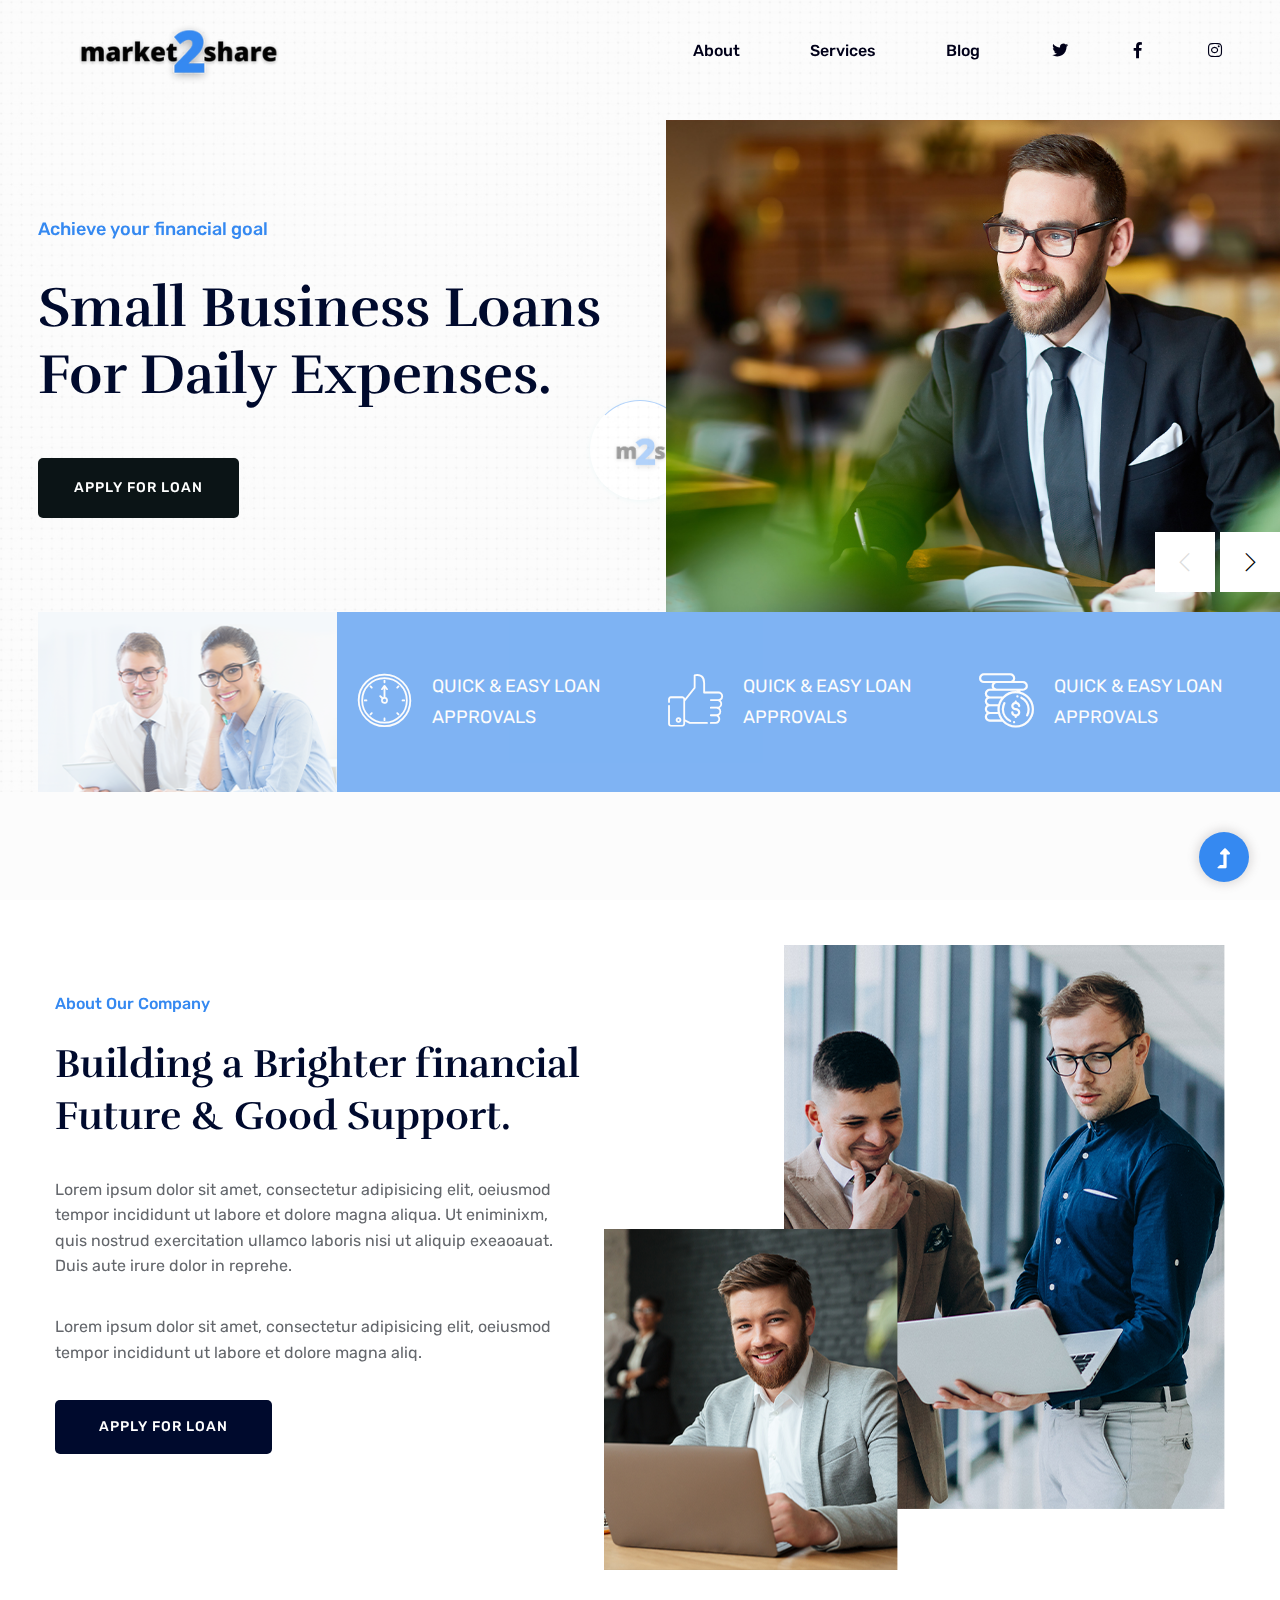
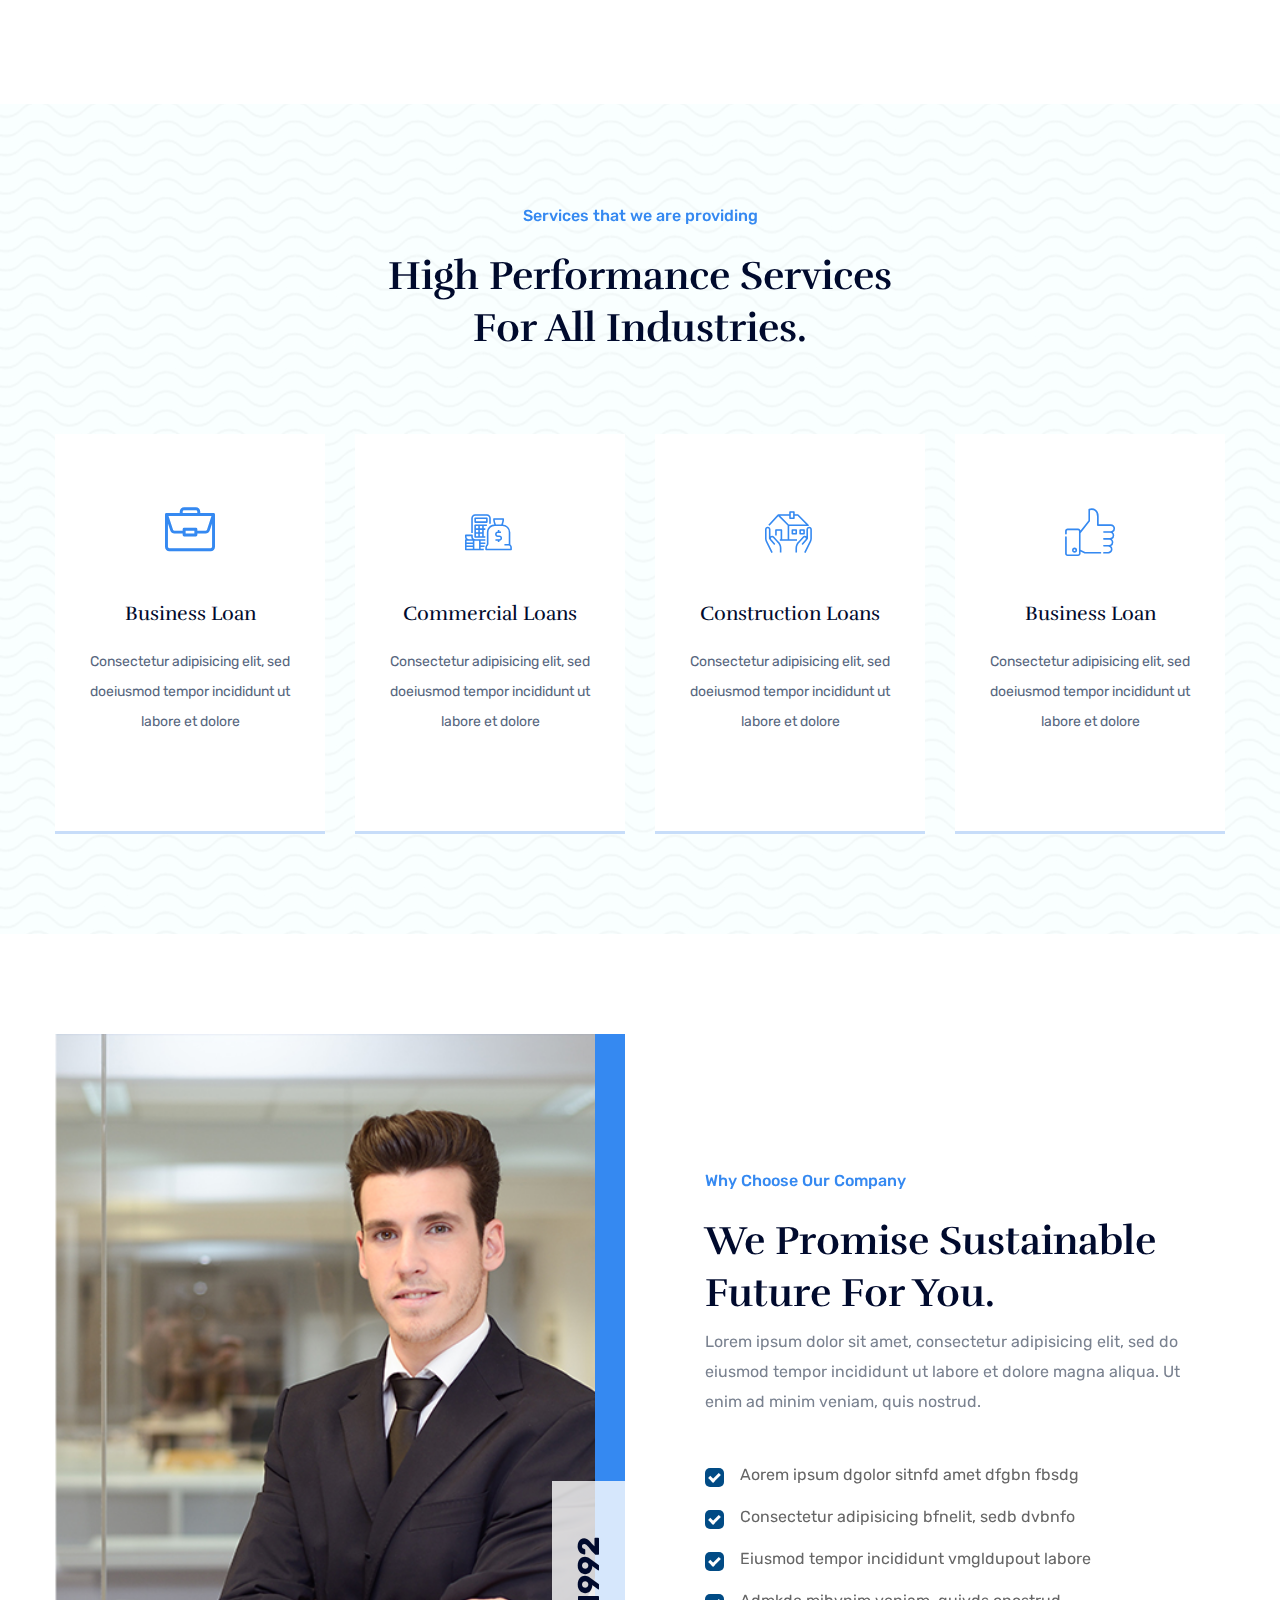
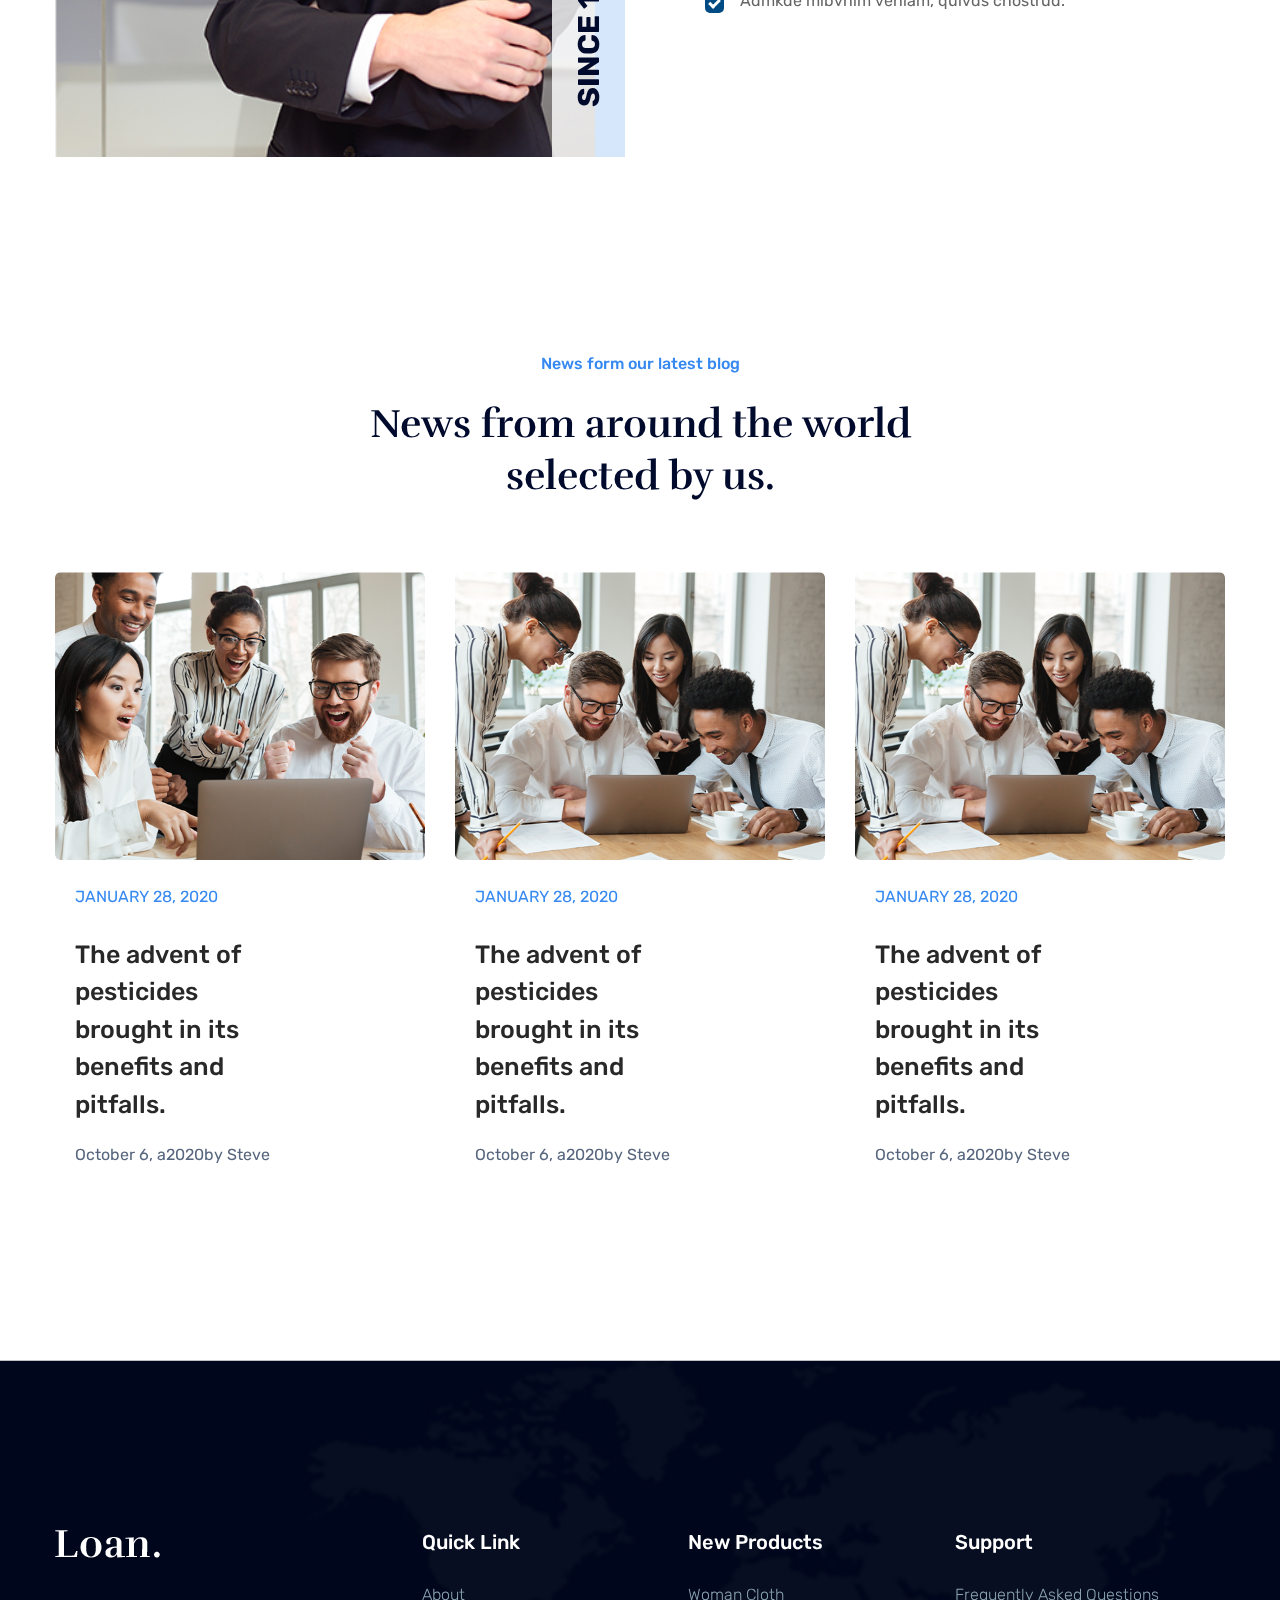
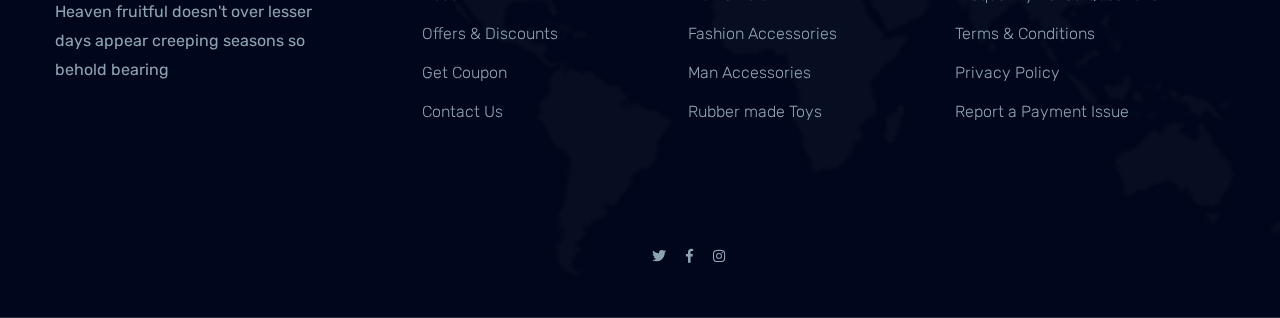
==== commit 16ea53b4: "push" ====
--- a/index.html
+++ b/index.html
@@ -45,7 +45,7 @@
                             <!-- Logo -->
                             <div class="col-xl-2 col-lg-2 col-md-1">
                                 <div class="logo" style="margin-left: -16px;" >
-                                    <a href="index.html"><img src="assets/img/logo/logo.png" height="68" width="200" alt=""></a>
+                                    <a href="index.html"><img src="assets/img/logo/logo-header.png" height="68" width="200" alt=""></a>
                                 </div>
                             </div>
                             <div class="col-xl-10 col-lg-10 col-md-10">
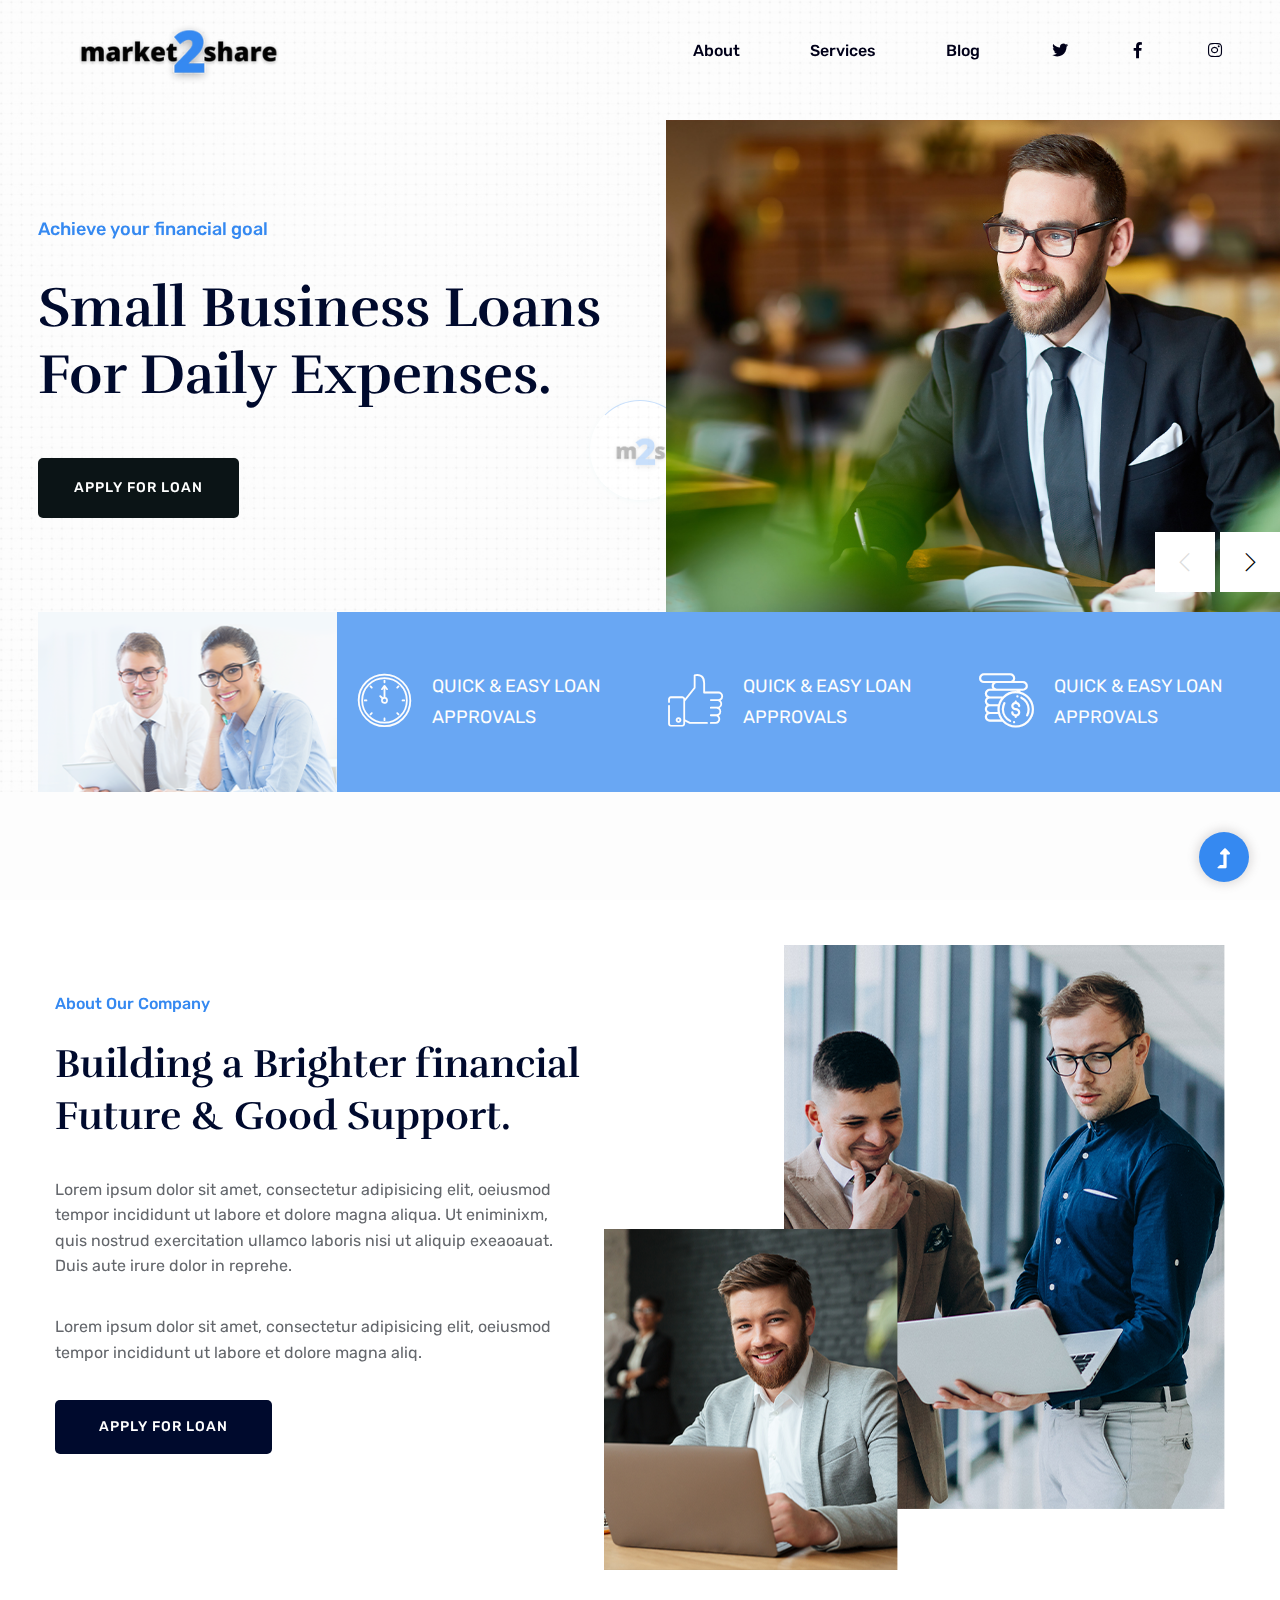
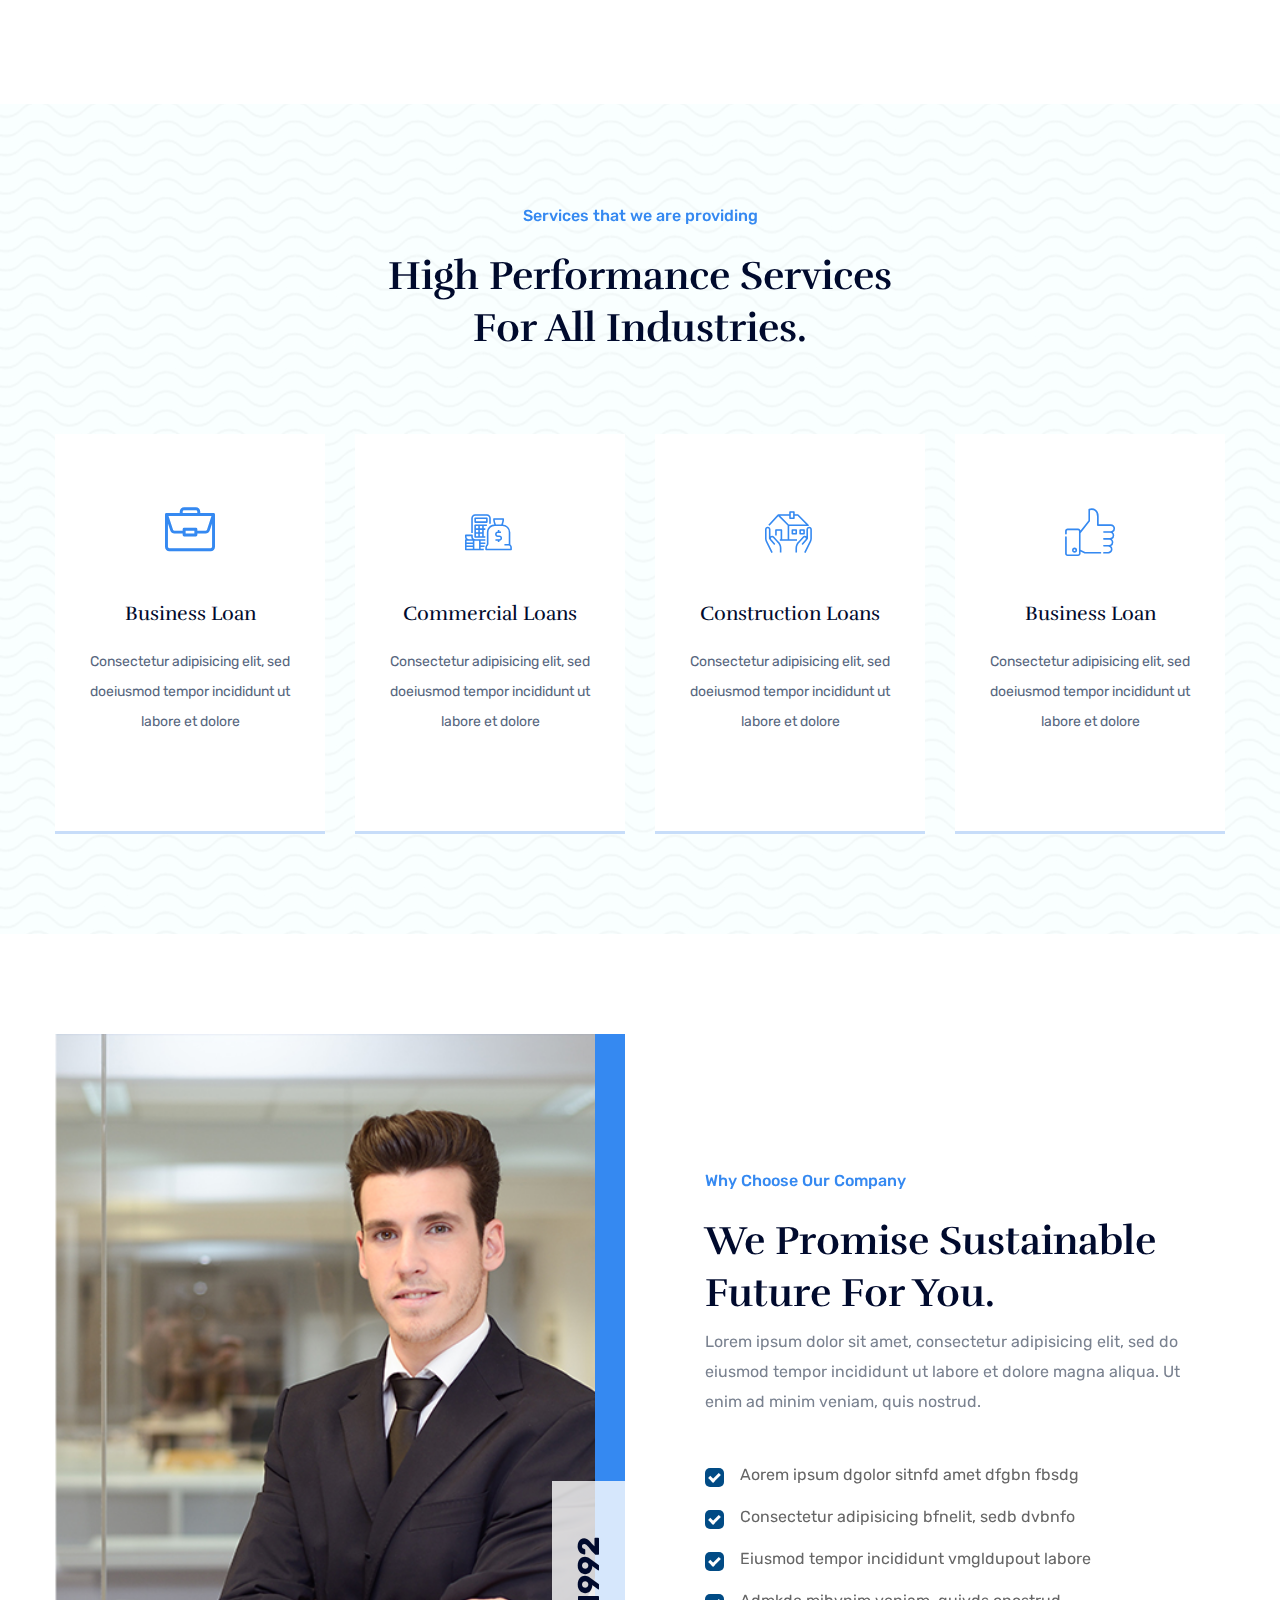
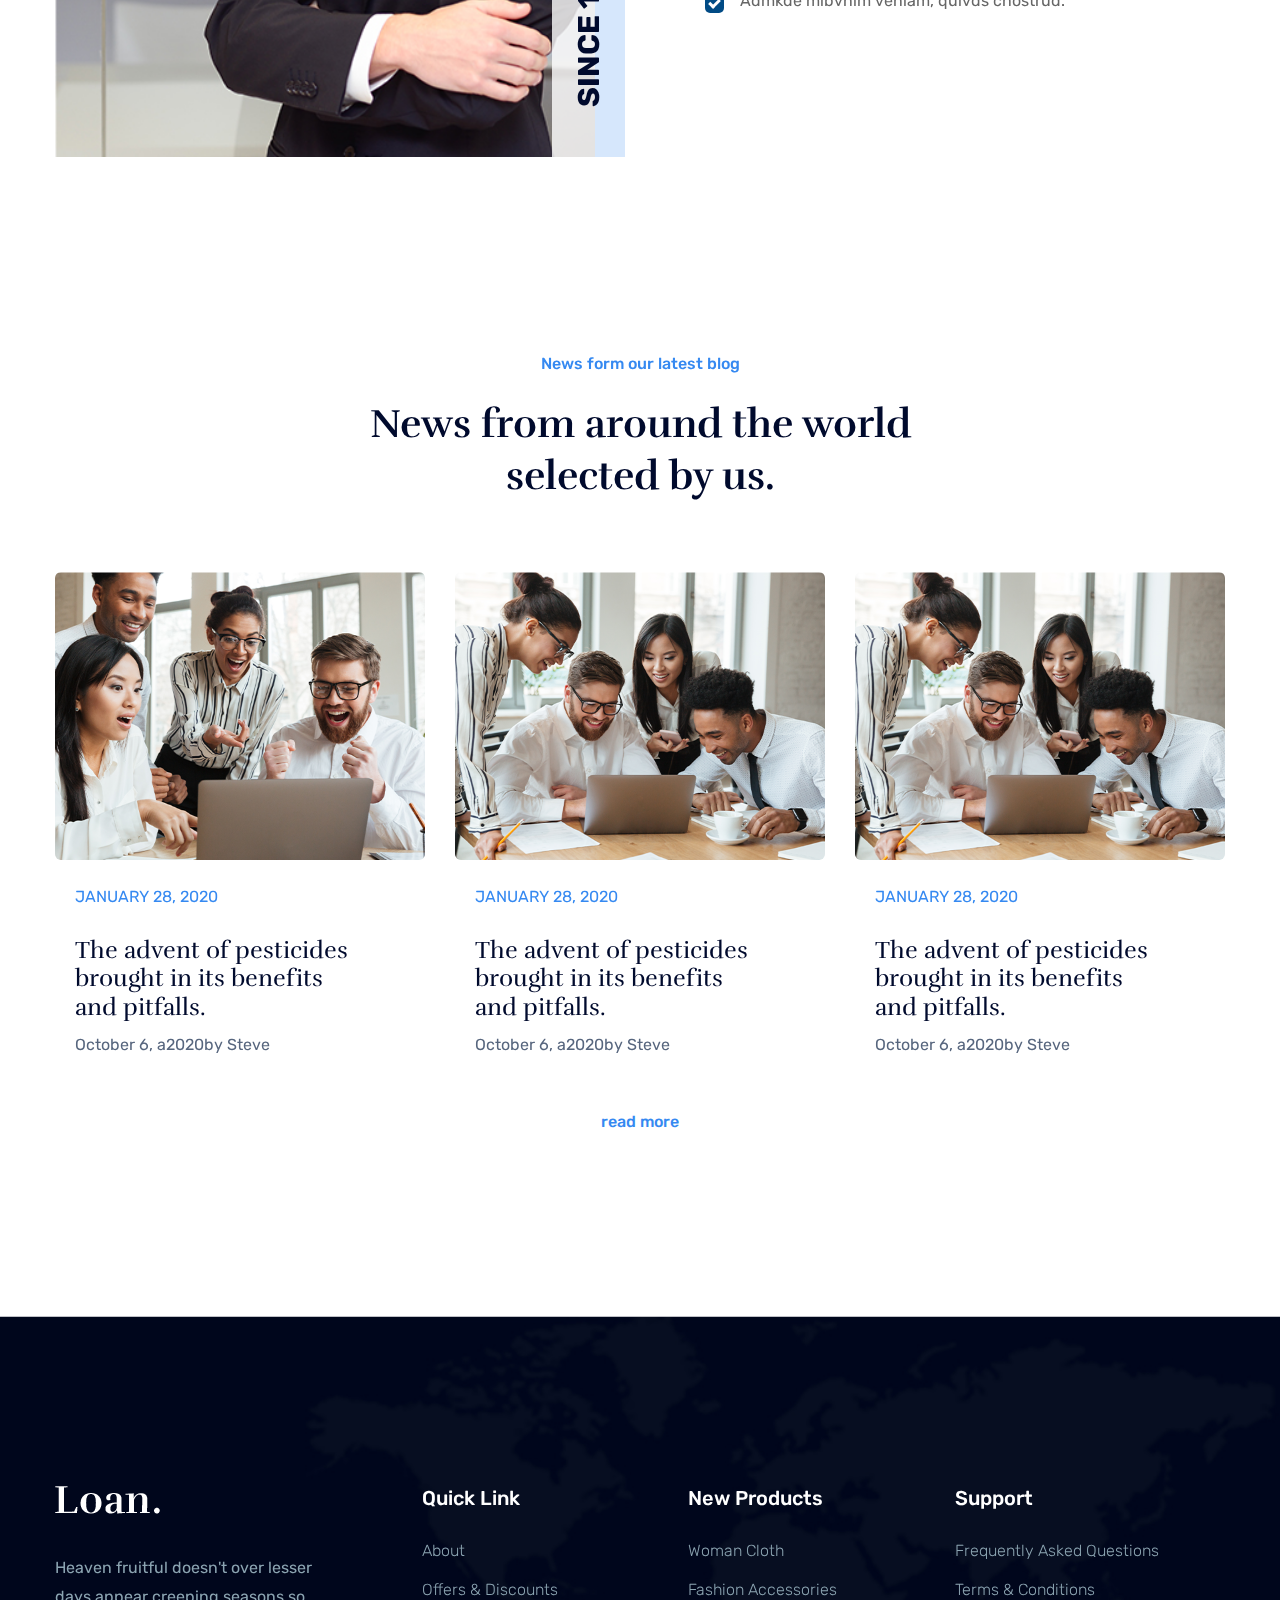
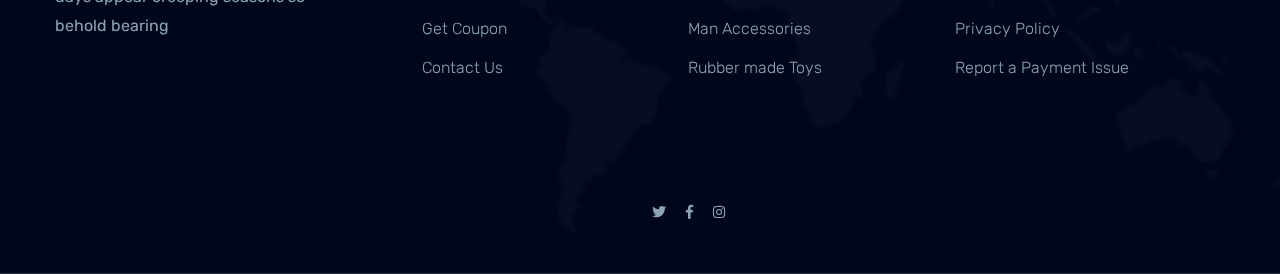
==== commit a0470434: "Update index.html" ====
--- a/index.html
+++ b/index.html
@@ -329,8 +329,8 @@
                             </div>
                             <div class="blog-captions">
                                 <span>January 28, 2020</span>
-                                <h2><a href="blog_details.html">The advent of pesticides brought 
-                                    in its benefits and pitfalls.</a></h2>
+                                <h4><a href="blog_details.html">The advent of pesticides brought 
+                                    in its benefits and pitfalls.</a></h4>
                                 <p>October 6, a2020by Steve</p>
                             </div>
                         </div>
@@ -343,8 +343,8 @@
                             </div>
                             <div class="blog-captions">
                                 <span>January 28, 2020</span>
-                                <h2><a href="blog_details.html">The advent of pesticides brought 
-                                    in its benefits and pitfalls.</a></h2>
+                                <h4><a href="blog_details.html">The advent of pesticides brought 
+                                    in its benefits and pitfalls.</a></h4>
                                 <p>October 6, a2020by Steve</p>
                             </div>
                         </div>
@@ -357,12 +357,15 @@
                             </div>
                             <div class="blog-captions">
                                 <span>January 28, 2020</span>
-                                <h2><a href="blog_details.html">The advent of pesticides brought 
-                                    in its benefits and pitfalls.</a></h2>
+                                <h4><a href="blog_details.html">The advent of pesticides brought 
+                                    in its benefits and pitfalls.</a></h4>
                                 <p>October 6, a2020by Steve</p>
                             </div>
                         </div>
                     </div>
+                </div>
+                <div class="section-tittle text-center mt-20">
+                    <span>read more</span>
                 </div>
             </div>
         </div>
